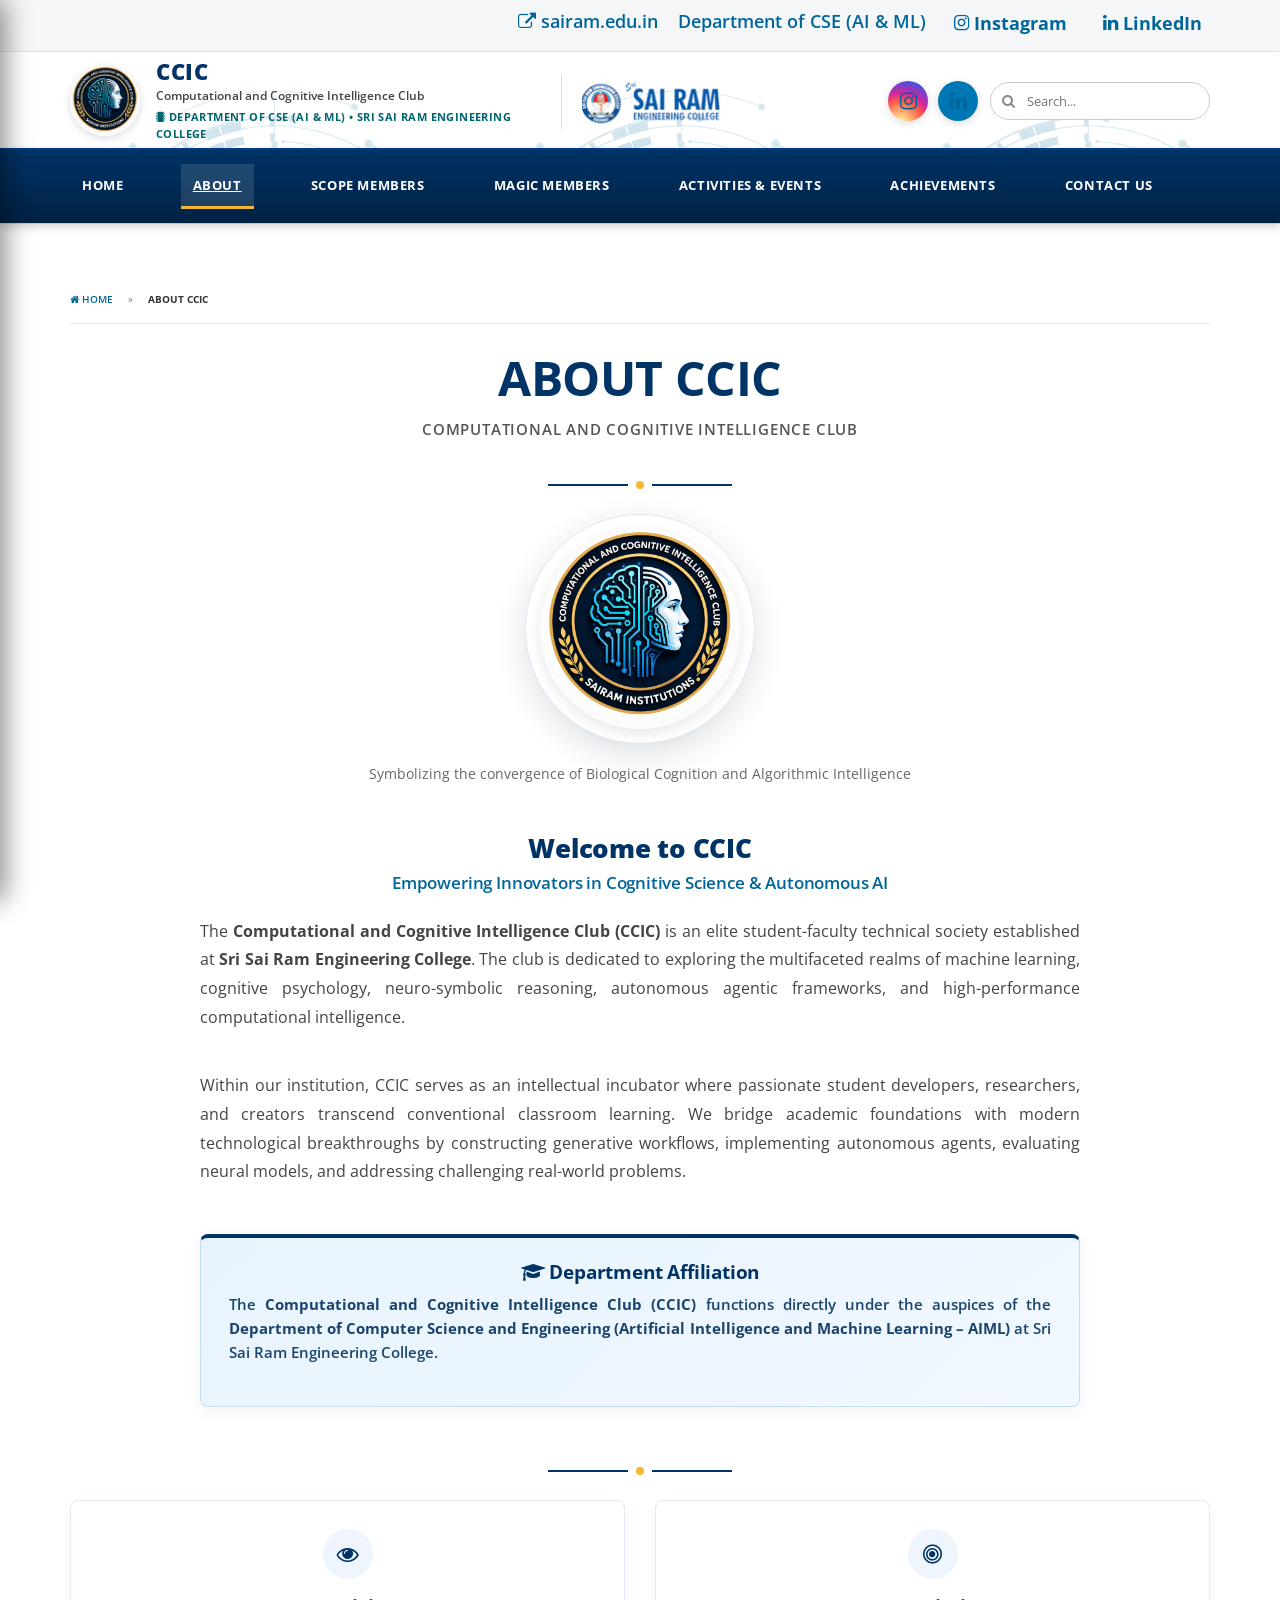
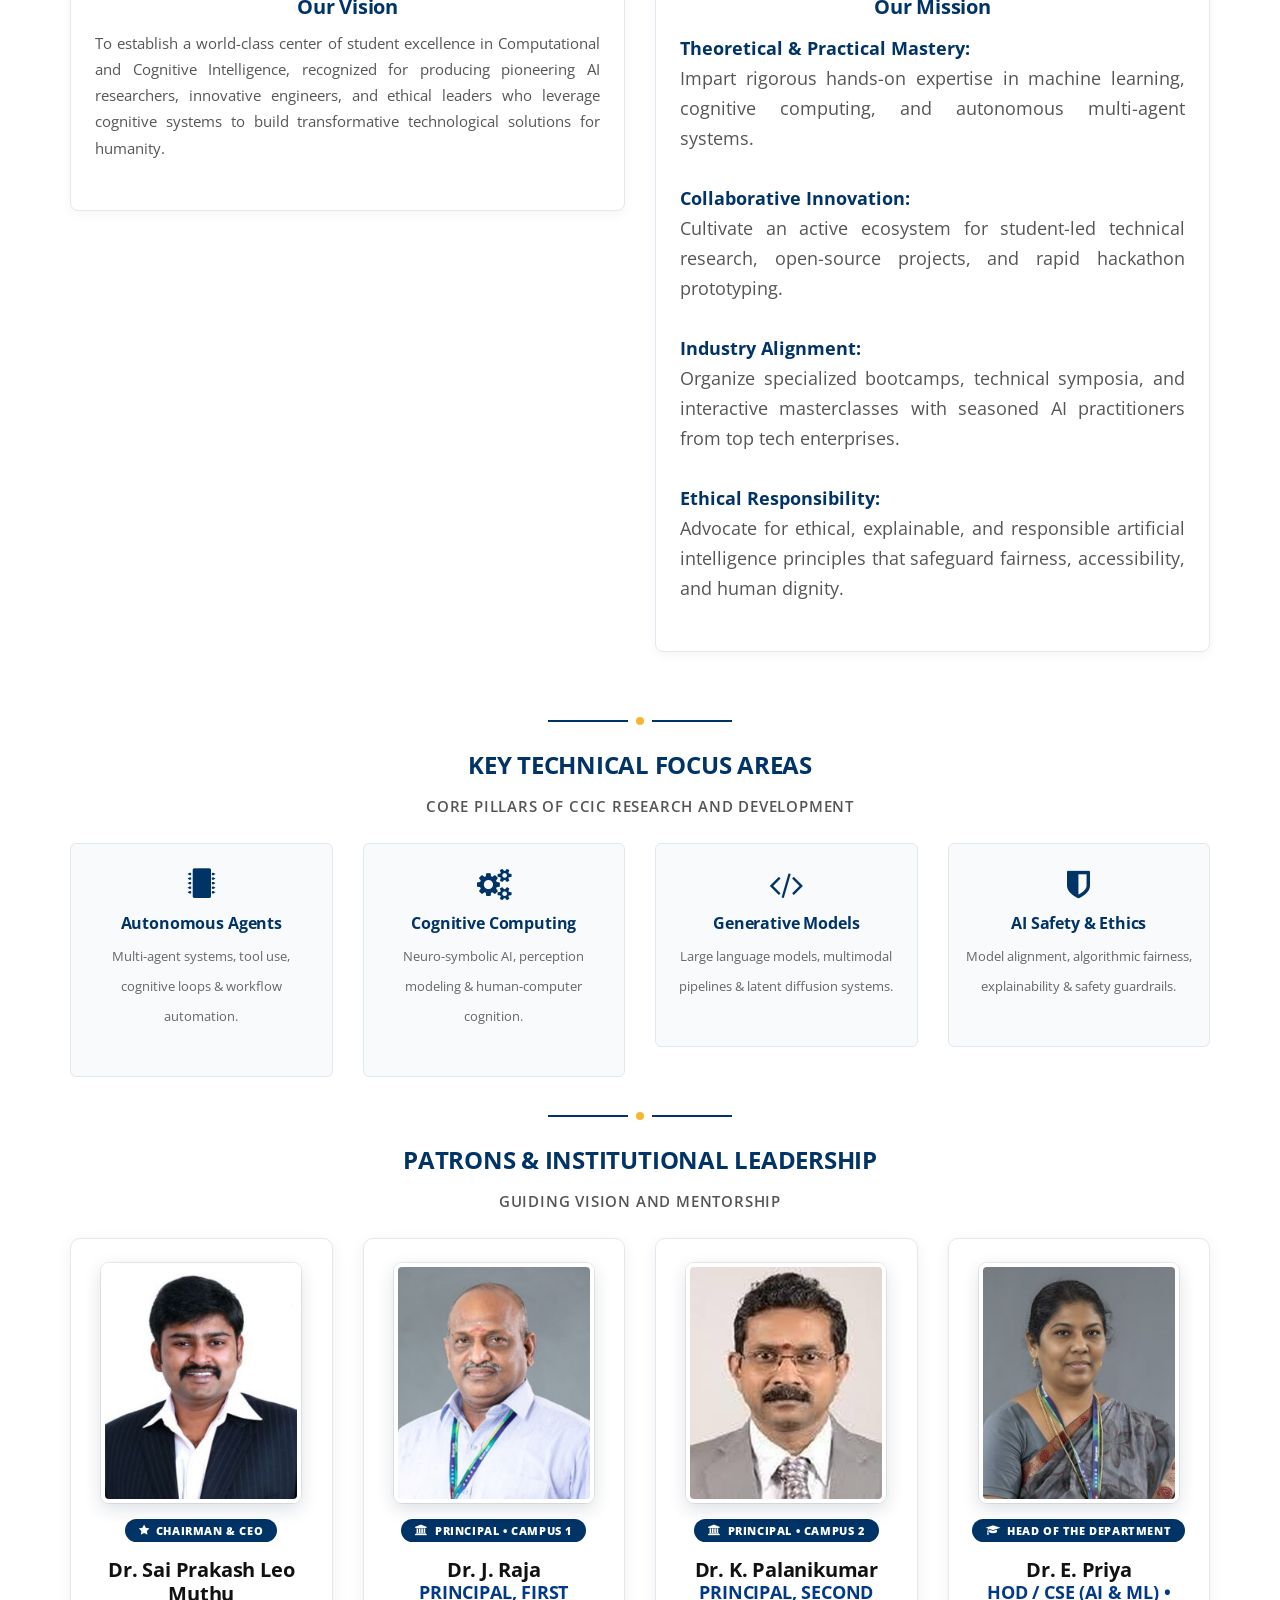
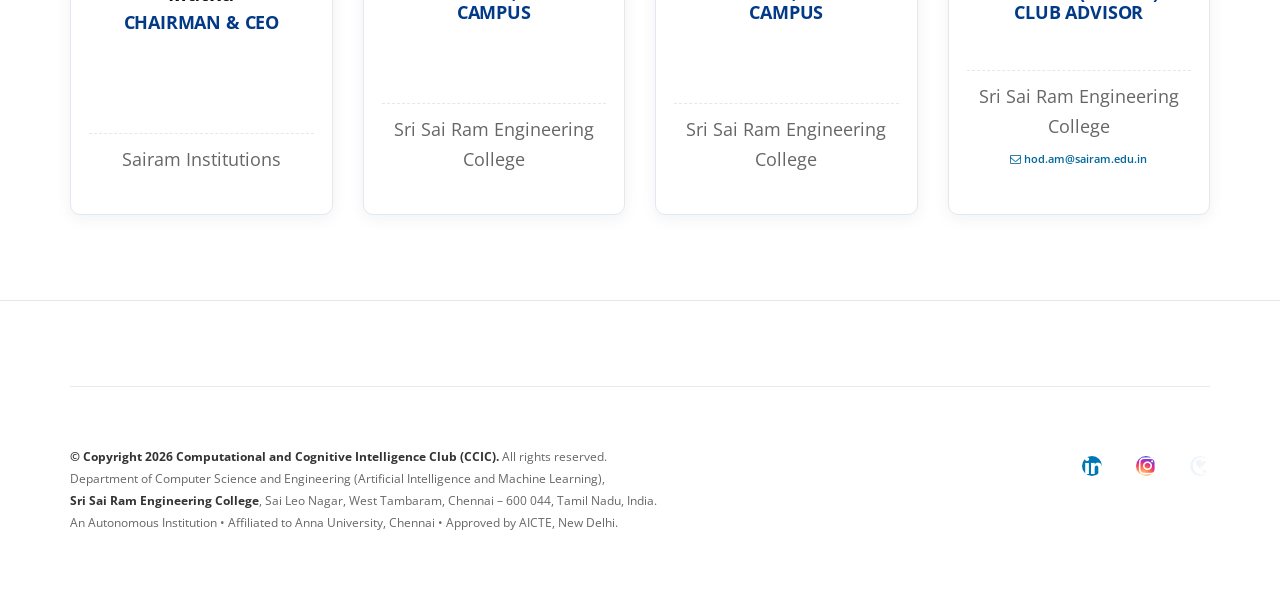
==== about.html @ 818f7af4 "Update designation of Dr. E. Priya to Head of the Department" ====
<!DOCTYPE html>
<html lang="en">
<head>
    <meta charset="UTF-8">
    <meta name="viewport" content="width=device-width, initial-scale=1, user-scalable=no">
    <title>ABOUT CCIC - Computational and Cognitive Intelligence Club (CCIC) | Sri Sairam Engineering College</title>
    
    <!-- Favicon -->
    <link rel="shortcut icon" href="images/ccic-logo.png" type="image/png">
    
    <!-- Google Fonts -->
    <link rel="preconnect" href="https://fonts.googleapis.com">
    <link rel="preconnect" href="https://fonts.gstatic.com" crossorigin>
    <link href="https://fonts.googleapis.com/css2?family=Open+Sans:wght@400;600;700;800&family=Open+Sans+Condensed:wght@700&display=swap" rel="stylesheet">
    
    <!-- Bootstrap & FontAwesome Stylesheets -->
    <link rel="stylesheet" href="css/bootstrap.min.css">
    <link rel="stylesheet" href="css/font-awesome.min.css">
    <link rel="stylesheet" href="https://cdnjs.cloudflare.com/ajax/libs/font-awesome/4.7.0/css/font-awesome.min.css">
    
    <!-- Reference Site Base & Custom Styles -->
    <link rel="stylesheet" href="css/ref-styles.css">
    <link rel="stylesheet" href="css/ccic-custom.css">
</head>
<body>
<div id="page" class="site">

    <!-- Top Meta Nav -->
    <div id="meta-nav" class="hidden-xs">
        <div class="container">
            <div class="row">
                <div class="col-xs-12">
                    <ul id="meta">
                        <li><a href="https://sairam.edu.in/" target="_blank"><i class="fa fa-external-link"></i> sairam.edu.in</a></li>
                        <li><a href="https://sairam.edu.in/department-of-artificial-intelligence-and-data-science/" target="_blank">Department of CSE (AI &amp; ML)</a></li>
                        <li><a href="https://www.instagram.com/ccic_sairam?stkn=MXB2OGdiOTJsNTY3Yw==" target="_blank" class="meta-social insta" title="Follow CCIC on Instagram"><i class="fa fa-instagram"></i> Instagram</a></li>
                        <li><a href="https://www.linkedin.com/in/ccic-club-837993428?utm_source=share_via&utm_content=profile&utm_medium=member_android" target="_blank" class="meta-social linkedin" title="Connect with CCIC on LinkedIn"><i class="fa fa-linkedin"></i> LinkedIn</a></li>
                    </ul>
                </div>
            </div>
        </div>
    </div>

    <!-- Header / Brand Section -->
    <header id="header" class="site-header" role="banner">
        <div class="container">
            <div class="row" id="logo-search">
                <div class="col-lg-7 col-md-7 col-sm-7 col-xs-8">
                    <a href="index.html" class="brand-wrapper" title="CCIC Club - Sri Sai Ram Engineering College">
                        <img src="images/ccic-logo.png" alt="CCIC Logo" class="brand-ccic-logo">
                        <div class="brand-text-block">
                            <span class="brand-title">CCIC</span>
                            <span class="brand-subtitle">Computational and Cognitive Intelligence Club</span>
                            <span class="brand-dept-tag"><i class="fa fa-microchip"></i> Department of CSE (AI &amp; ML) &bull; Sri Sai Ram Engineering College</span>
                        </div>
                        <img src="images/sairam-logo.png" alt="Sri Sairam Engineering College" class="brand-sairam-logo hidden-sm hidden-xs">
                    </a>
                </div>
                
                <div class="col-lg-5 col-md-5 col-sm-5 col-xs-4 text-right">
                    <div class="header-right-wrap">
                        <div class="header-social-bar">
                            <a href="https://www.instagram.com/ccic_sairam?stkn=MXB2OGdiOTJsNTY3Yw==" target="_blank" class="social-icon-btn insta" title="Follow CCIC on Instagram" aria-label="CCIC Instagram">
                                <i class="fa fa-instagram"></i>
                            </a>
                            <a href="https://www.linkedin.com/in/ccic-club-837993428?utm_source=share_via&utm_content=profile&utm_medium=member_android" target="_blank" class="social-icon-btn linkedin" title="Connect with CCIC on LinkedIn" aria-label="CCIC LinkedIn">
                                <i class="fa fa-linkedin"></i>
                            </a>
                        </div>
                        <div class="header-search-box hidden-xs hidden-sm">
                            <form class="header-search-form" onsubmit="return false;">
                                <i class="fa fa-search search-icon"></i>
                                <input type="search" placeholder="Search..." aria-label="Search">
                            </form>
                        </div>
                    </div>
                </div>
            </div>
        </div>

        <!-- Main Navigation Bar (Desktop >= 992px) -->
        <div id="main-nav" class="hidden-xs hidden-sm">
            <div class="container">
                <div class="row">
                    <div class="col-xs-12">
                        <ul id="nav">
                            <li class=""><a href="index.html">HOME</a></li>
<li class="active current-menu-item"><a href="about.html">ABOUT</a></li>
<li class=""><a href="scope-members.html">SCOPE MEMBERS</a></li>
<li class=""><a href="magic-members.html">MAGIC MEMBERS</a></li>
<li class=""><a href="events.html">ACTIVITIES & EVENTS</a></li>
<li class=""><a href="achievements.html">ACHIEVEMENTS</a></li>
<li class=""><a href="contact.html">CONTACT US</a></li>

                        </ul>
                    </div>
                </div>
            </div>
        </div>

        <!-- Mobile & Tablet Menu Bar on the Left (< 992px) -->
        <div id="mobile-menu-bar" class="visible-xs visible-sm">
            <div class="container">
                <div class="mobile-bar-inner">
                    <button id="mobile-menu-btn" class="mobile-menu-btn-left" aria-label="Open Navigation Menu">
                        <i class="fa fa-bars"></i>
                        <span class="btn-text">MENU</span>
                    </button>
                    <span class="mobile-current-page-tag"><i class="fa fa-angle-right"></i> ABOUT</span>
                </div>
            </div>
        </div>

        <!-- Left-Side Slide-out Navigation Drawer -->
        <div id="left-drawer-backdrop" class="drawer-backdrop"></div>
        <div id="left-nav-drawer" class="left-nav-drawer" role="dialog" aria-label="Mobile Navigation Menu">
            <div class="drawer-header">
                <div class="drawer-brand">
                    <img src="images/ccic-logo.png" alt="CCIC Logo" class="drawer-logo">
                    <div class="drawer-brand-text">
                        <span class="drawer-title">CCIC</span>
                        <span class="drawer-subtitle">Department of CSE (AI &amp; ML)</span>
                    </div>
                </div>
                <button id="close-drawer-btn" class="close-drawer-btn" aria-label="Close menu">&times;</button>
            </div>
            <div class="drawer-search">
                <form class="drawer-search-form" onsubmit="return false;">
                    <i class="fa fa-search"></i>
                    <input type="search" placeholder="Search CCIC..." aria-label="Search">
                </form>
            </div>
            <nav class="drawer-nav">
                <ul>
                    <li class=""><a href="index.html"><i class="fa fa-home"></i> <span>HOME</span></a></li>
<li class="active current-menu-item"><a href="about.html"><i class="fa fa-info-circle"></i> <span>ABOUT</span></a></li>
<li class=""><a href="scope-members.html"><i class="fa fa-users"></i> <span>SCOPE MEMBERS</span></a></li>
<li class=""><a href="magic-members.html"><i class="fa fa-magic"></i> <span>MAGIC MEMBERS</span></a></li>
<li class=""><a href="events.html"><i class="fa fa-calendar"></i> <span>ACTIVITIES & EVENTS</span></a></li>
<li class=""><a href="achievements.html"><i class="fa fa-trophy"></i> <span>ACHIEVEMENTS</span></a></li>
<li class=""><a href="contact.html"><i class="fa fa-envelope"></i> <span>CONTACT US</span></a></li>

                </ul>
            </nav>
            <div class="drawer-footer">
                <div class="drawer-social">
                    <a href="https://www.instagram.com/ccic_sairam?stkn=MXB2OGdiOTJsNTY3Yw==" target="_blank" class="social-icon-btn insta" title="Instagram"><i class="fa fa-instagram"></i></a>
                    <a href="https://www.linkedin.com/in/ccic-club-837993428?utm_source=share_via&utm_content=profile&utm_medium=member_android" target="_blank" class="social-icon-btn linkedin" title="LinkedIn"><i class="fa fa-linkedin"></i></a>
                </div>
                <p class="drawer-affiliation">Sri Sairam Engineering College</p>
            </div>
        </div>
    </header>

    
        <div class="container">
            <div class="row">
                <div class="col-lg-12">
                    <div id="breadcrumbs">
                        <span>
                            <a href="index.html"><i class="fa fa-home"></i> Home</a> &raquo; 
                            <span class="breadcrumb_last">ABOUT CCIC</span>
                        </span>
                    </div>
                </div>
            </div>
        </div>
        

    <!-- Content Area -->
    <div id="content" class="site-content">

    <div class="container">
        <!-- Section Header -->
        <div class="row">
            <div class="col-xs-12">
                <div class="section-title-wrap">
                    <h1>About CCIC</h1>
                    <div class="subtitle">Computational and Cognitive Intelligence Club</div>
                </div>
            </div>
        </div>

        <div class="vc_separator">
            <span class="vc_sep_line"></span>
            <span class="vc_sep_dot"></span>
            <span class="vc_sep_line"></span>
        </div>

        <!-- Centered CCIC Logo & Centered Container with Justified Content -->
        <div class="row" style="margin-bottom: 35px;">
            <div class="col-md-10 col-md-offset-1 col-xs-12">
                
                <!-- CCIC Logo placed above the about content (Centered) -->
                <div class="about-emblem-wrap text-center" style="margin-bottom: 28px; text-align: center;">
                    <div class="emblem-frame">
                        <img src="images/ccic-logo.png" alt="CCIC Logo" style="max-width: 200px; width: 100%; height: auto; border-radius: 50%; display: block; box-shadow: 0 4px 14px rgba(0,0,0,0.1);">
                    </div>
                    <p style="font-size: 13.5px; color: #666; margin: 14px auto 0 auto; max-width: 550px; line-height: 1.6; text-align: center;">Symbolizing the convergence of Biological Cognition and Algorithmic Intelligence</p>
                </div>

                <!-- Centered Div Box Container with Justified Text -->
                <div class="about-content-center" style="max-width: 880px; margin: 0 auto;">
                    <h2 style="font-size: 26px; font-weight: 800; color: #003366; margin-top: 10px; margin-bottom: 8px; text-align: center;">Welcome to CCIC</h2>
                    <h3 style="font-size: 17px; color: #006699; font-weight: 600; margin-bottom: 22px; text-align: center;">Empowering Innovators in Cognitive Science &amp; Autonomous AI</h3>
                    
                    <p style="font-size: 15.5px; line-height: 1.85; color: #444; margin-bottom: 20px; text-align: justify; text-justify: inter-word;">
                        The <strong>Computational and Cognitive Intelligence Club (CCIC)</strong> is an elite student-faculty technical society established at <strong>Sri Sai Ram Engineering College</strong>. The club is dedicated to exploring the multifaceted realms of machine learning, cognitive psychology, neuro-symbolic reasoning, autonomous agentic frameworks, and high-performance computational intelligence.
                    </p>
                    
                    <p style="font-size: 15.5px; line-height: 1.85; color: #444; margin-bottom: 28px; text-align: justify; text-justify: inter-word;">
                        Within our institution, CCIC serves as an intellectual incubator where passionate student developers, researchers, and creators transcend conventional classroom learning. We bridge academic foundations with modern technological breakthroughs by constructing generative workflows, implementing autonomous agents, evaluating neural models, and addressing challenging real-world problems.
                    </p>

                    <!-- Department Affiliation Banner (Centered Box with Justified Text) -->
                    <div class="about-dept-highlight centered" style="background: linear-gradient(135deg, #e8f4fd 0%, #f0f7ff 100%); border-radius: 8px; border: 1px solid #c7dcf0; border-top: 4px solid #003366; padding: 22px 28px; margin: 25px auto; max-width: 880px; box-shadow: 0 4px 15px rgba(0, 51, 102, 0.06);">
                        <h3 style="margin: 0 0 8px 0; font-size: 19px; color: #003366; font-weight: 700; text-align: center;"><i class="fa fa-graduation-cap"></i> Department Affiliation</h3>
                        <p style="margin: 0; font-size: 15px; font-weight: 600; color: #1a446c; line-height: 1.6; text-align: justify; text-justify: inter-word;">The <strong>Computational and Cognitive Intelligence Club (CCIC)</strong> functions directly under the auspices of the <strong>Department of Computer Science and Engineering (Artificial Intelligence and Machine Learning &ndash; AIML)</strong> at Sri Sai Ram Engineering College.</p>
                    </div>
                </div>

            </div>
        </div>

        <div class="vc_separator">
            <span class="vc_sep_line"></span>
            <span class="vc_sep_dot"></span>
            <span class="vc_sep_line"></span>
        </div>

        <!-- Vision and Mission Section -->
        <div class="row">
            <div class="col-md-6 col-sm-12" style="margin-bottom: 25px;">
                <div class="vm-box" style="height: 100%;">
                    <div class="vm-icon" style="margin: 0 auto 16px auto;"><i class="fa fa-eye"></i></div>
                    <h3 style="font-size: 20px; color: #003366; font-weight: 700; margin-bottom: 12px; text-align: center;">Our Vision</h3>
                    <p style="font-size: 14.5px; line-height: 1.8; color: #555; text-align: justify; text-justify: inter-word; margin: 0;">To establish a world-class center of student excellence in Computational and Cognitive Intelligence, recognized for producing pioneering AI researchers, innovative engineers, and ethical leaders who leverage cognitive systems to build transformative technological solutions for humanity.</p>
                </div>
            </div>

            <div class="col-md-6 col-sm-12" style="margin-bottom: 25px;">
                <div class="vm-box" style="height: 100%;">
                    <div class="vm-icon" style="margin: 0 auto 16px auto;"><i class="fa fa-bullseye"></i></div>
                    <h3 style="font-size: 20px; color: #003366; font-weight: 700; margin-bottom: 14px; text-align: center;">Our Mission</h3>
                    <div style="font-size: 14px; color: #555; line-height: 1.8; text-align: justify; text-justify: inter-word;">
                        <p style="margin-bottom: 10px;"><strong style="color: #003366;">Theoretical &amp; Practical Mastery:</strong><br>Impart rigorous hands-on expertise in machine learning, cognitive computing, and autonomous multi-agent systems.</p>
                        <p style="margin-bottom: 10px;"><strong style="color: #003366;">Collaborative Innovation:</strong><br>Cultivate an active ecosystem for student-led technical research, open-source projects, and rapid hackathon prototyping.</p>
                        <p style="margin-bottom: 10px;"><strong style="color: #003366;">Industry Alignment:</strong><br>Organize specialized bootcamps, technical symposia, and interactive masterclasses with seasoned AI practitioners from top tech enterprises.</p>
                        <p style="margin-bottom: 0;"><strong style="color: #003366;">Ethical Responsibility:</strong><br>Advocate for ethical, explainable, and responsible artificial intelligence principles that safeguard fairness, accessibility, and human dignity.</p>
                    </div>
                </div>
            </div>
        </div>

        <div class="vc_separator">
            <span class="vc_sep_line"></span>
            <span class="vc_sep_dot"></span>
            <span class="vc_sep_line"></span>
        </div>

        <!-- Focus Areas (Centered) -->
        <div class="row">
            <div class="col-xs-12">
                <div class="section-title-wrap">
                    <h2>Key Technical Focus Areas</h2>
                    <div class="subtitle">Core Pillars of CCIC Research and Development</div>
                </div>
            </div>
        </div>

        <div class="row text-center">
            <div class="col-md-3 col-sm-6 col-xs-12" style="margin-bottom: 20px;">
                <div style="background: #f8fafc; border: 1px solid #e2e8f0; padding: 25px 15px; border-radius: 6px;">
                    <i class="fa fa-microchip" style="font-size: 32px; color: #003366; margin-bottom: 12px;"></i>
                    <h4 style="font-size: 16px; margin: 0 0 8px 0;">Autonomous Agents</h4>
                    <p style="font-size: 13px; color: #666; margin: 0;">Multi-agent systems, tool use, cognitive loops &amp; workflow automation.</p>
                </div>
            </div>
            <div class="col-md-3 col-sm-6 col-xs-12" style="margin-bottom: 20px;">
                <div style="background: #f8fafc; border: 1px solid #e2e8f0; padding: 25px 15px; border-radius: 6px;">
                    <i class="fa fa-cogs" style="font-size: 32px; color: #003366; margin-bottom: 12px;"></i>
                    <h4 style="font-size: 16px; margin: 0 0 8px 0;">Cognitive Computing</h4>
                    <p style="font-size: 13px; color: #666; margin: 0;">Neuro-symbolic AI, perception modeling &amp; human-computer cognition.</p>
                </div>
            </div>
            <div class="col-md-3 col-sm-6 col-xs-12" style="margin-bottom: 20px;">
                <div style="background: #f8fafc; border: 1px solid #e2e8f0; padding: 25px 15px; border-radius: 6px;">
                    <i class="fa fa-code" style="font-size: 32px; color: #003366; margin-bottom: 12px;"></i>
                    <h4 style="font-size: 16px; margin: 0 0 8px 0;">Generative Models</h4>
                    <p style="font-size: 13px; color: #666; margin: 0;">Large language models, multimodal pipelines &amp; latent diffusion systems.</p>
                </div>
            </div>
            <div class="col-md-3 col-sm-6 col-xs-12" style="margin-bottom: 20px;">
                <div style="background: #f8fafc; border: 1px solid #e2e8f0; padding: 25px 15px; border-radius: 6px;">
                    <i class="fa fa-shield" style="font-size: 32px; color: #003366; margin-bottom: 12px;"></i>
                    <h4 style="font-size: 16px; margin: 0 0 8px 0;">AI Safety &amp; Ethics</h4>
                    <p style="font-size: 13px; color: #666; margin: 0;">Model alignment, algorithmic fairness, explainability &amp; safety guardrails.</p>
                </div>
            </div>
        </div>


        <div class="vc_separator">
            <span class="vc_sep_line"></span>
            <span class="vc_sep_dot"></span>
            <span class="vc_sep_line"></span>
        </div>

        <div class="row" style="margin-top: 20px;">
            <div class="col-xs-12">
                <div class="section-title-wrap">
                    <h2>Patrons &amp; Institutional Leadership</h2>
                    <div class="subtitle">Guiding Vision and Mentorship</div>
                </div>
            </div>
        </div>

        <div class="row" style="display: flex; flex-wrap: wrap; justify-content: center;">
            <!-- 1. CEO -->
            <div class="col-lg-3 col-md-6 col-sm-6 col-xs-12" style="margin-bottom: 25px;">
                <div class="member-card-box">
                    <div class="card-top">
                        <div class="member-photo-frame rect">
                            <img src="images/leadership/ceo.jpg" alt="Dr. Sai Prakash Leo Muthu" onerror="this.onerror=null; this.src='images/members/avatar-placeholder.png';">
                        </div>
                        <div class="badge-wrap">
                            <span class="role-badge executive"><i class="fa fa-star"></i> Chairman &amp; CEO</span>
                        </div>
                        <h3 class="name">Dr. Sai Prakash Leo Muthu</h3>
                        <h4 class="role-title">Chairman &amp; CEO</h4>
                    </div>
                    <p class="affiliation">Sairam Institutions</p>
                </div>
            </div>

            <!-- 2. Principal of First Campus (Dr. J. Raja) -->
            <div class="col-lg-3 col-md-6 col-sm-6 col-xs-12" style="margin-bottom: 25px;">
                <div class="member-card-box">
                    <div class="card-top">
                        <div class="member-photo-frame rect">
                            <img src="images/leadership/principal-first-campus.jpg" alt="Dr. J. Raja" onerror="this.onerror=null; this.src='images/members/avatar-placeholder.png';">
                        </div>
                        <div class="badge-wrap">
                            <span class="role-badge executive"><i class="fa fa-university"></i> Principal &bull; Campus 1</span>
                        </div>
                        <h3 class="name">Dr. J. Raja</h3>
                        <h4 class="role-title">Principal, First Campus</h4>
                    </div>
                    <p class="affiliation">Sri Sai Ram Engineering College</p>
                </div>
            </div>

            <!-- 3. Principal of Second Campus (Dr. K. Palanikumar) -->
            <div class="col-lg-3 col-md-6 col-sm-6 col-xs-12" style="margin-bottom: 25px;">
                <div class="member-card-box">
                    <div class="card-top">
                        <div class="member-photo-frame rect">
                            <img src="images/leadership/principal-second-campus.jpg" alt="Dr. K. Palanikumar" onerror="this.onerror=null; this.src='images/members/avatar-placeholder.png';">
                        </div>
                        <div class="badge-wrap">
                            <span class="role-badge executive"><i class="fa fa-university"></i> Principal &bull; Campus 2</span>
                        </div>
                        <h3 class="name">Dr. K. Palanikumar</h3>
                        <h4 class="role-title">Principal, Second Campus</h4>
                    </div>
                    <p class="affiliation">Sri Sai Ram Engineering College</p>
                </div>
            </div>

            <!-- 4. AIML HOD (Dr. E. Priya) -->
            <div class="col-lg-3 col-md-6 col-sm-6 col-xs-12" style="margin-bottom: 25px;">
                <div class="member-card-box">
                    <div class="card-top">
                        <div class="member-photo-frame rect">
                            <img src="images/leadership/hod-priya.jpg" alt="Dr. E. Priya" onerror="this.onerror=null; this.src='images/members/avatar-placeholder.png';">
                        </div>
                        <div class="badge-wrap">
                            <span class="role-badge executive"><i class="fa fa-graduation-cap"></i> Head of the Department</span>
                        </div>
                        <h3 class="name">Dr. E. Priya</h3>
                        <h4 class="role-title">HOD / CSE (AI &amp; ML) &bull; Club Advisor</h4>
                    </div>
                    <p class="affiliation">Sri Sai Ram Engineering College<br><a href="mailto:hod.am@sairam.edu.in" style="color: #003366; font-weight: 600; font-size: 11px;"><i class="fa fa-envelope-o"></i> hod.am@sairam.edu.in</a></p>
                </div>
            </div>
        </div>
    </div>
    
    </div><!-- #content -->

    <!-- Site Footer -->
    <footer id="colophon" class="site-footer" role="contentinfo">
        <div class="container">
            <div class="row">
                <div class="col-xs-12">
                    <ul id="menu-footer-navigation">
                        <li><a href="index.html">Home</a></li>
                        <li><a href="about.html">About CCIC</a></li>
                        <li><a href="scope-members.html">Scope Members</a></li>
                        <li><a href="magic-members.html">Magic Members</a></li>
                        <li><a href="events.html">Activities &amp; Events</a></li>
                        <li><a href="achievements.html">Achievements</a></li>
                        <li><a href="contact.html">Contact Us</a></li>
                        <li><a href="https://sairam.edu.in/" target="_blank">Sri Sairam Engineering College</a></li>
                    </ul>
                </div>
            </div>

            <div class="row" style="margin-top: 15px;">
                <div class="col-lg-8 col-md-7 col-sm-12 col-xs-12">
                    <div class="footer-copyright-text">
                        <p><strong>&copy; Copyright 2026 Computational and Cognitive Intelligence Club (CCIC).</strong> All rights reserved.<br>
                        Department of Computer Science and Engineering (Artificial Intelligence and Machine Learning),<br>
                        <strong>Sri Sai Ram Engineering College</strong>, Sai Leo Nagar, West Tambaram, Chennai &ndash; 600 044, Tamil Nadu, India.<br>
                        An Autonomous Institution &bull; Affiliated to Anna University, Chennai &bull; Approved by AICTE, New Delhi.</p>
                    </div>
                </div>
                <div class="col-lg-4 col-md-5 col-sm-12 col-xs-12 text-right">
                    <div id="social-links">
                        <a href="https://www.linkedin.com/in/ccic-club-837993428?utm_source=share_via&utm_content=profile&utm_medium=member_android" target="_blank" title="CCIC LinkedIn Page" aria-label="CCIC LinkedIn" style="background: #0077b5; color: white;"><i class="fa fa-linkedin"></i></a>
                        <a href="https://www.instagram.com/ccic_sairam?stkn=MXB2OGdiOTJsNTY3Yw==" target="_blank" title="CCIC Instagram Page" aria-label="CCIC Instagram" style="background: radial-gradient(circle at 30% 107%, #fdf497 0%, #fdf497 5%, #fd5949 45%, #d6249f 60%, #285AEB 90%); color: white;"><i class="fa fa-instagram"></i></a>
                        <a href="https://sairam.edu.in/" target="_blank" title="Sairam Engineering College Portal" aria-label="Portal"><i class="fa fa-globe"></i></a>
                    </div>
                </div>
            </div>
        </div>
    </footer>

    <!-- Back to Top Button -->
    <div id="top-link-block" style="display: none;">
        <a href="#top" title="Back to Top"><i class="fa fa-chevron-up"></i></a>
    </div>

    <!-- Brochure Preview Modal -->
    <div class="modal fade modal-brochure" id="brochureModal" tabindex="-1" role="dialog" aria-labelledby="brochureModalTitle">
        <div class="modal-dialog modal-lg" role="document">
            <div class="modal-content">
                <div class="modal-header" style="background: #003366; color: white;">
                    <button type="button" class="close" data-dismiss="modal" aria-label="Close" style="color: white; opacity: 0.9;"><span aria-hidden="true">&times;</span></button>
                    <h4 class="modal-title" id="brochureModalTitle" style="color: white;">Event Brochure</h4>
                </div>
                <div class="modal-body">
                    <img id="brochureModalImg" src="" alt="Event Brochure" style="width: 100%;">
                </div>
                <div class="modal-footer" style="text-align: center;">
                    <a id="downloadBrochureBtn" href="" download class="btn btn-ccic"><i class="fa fa-download"></i> Download Full Brochure</a>
                    <button type="button" class="btn btn-default" data-dismiss="modal">Close</button>
                </div>
            </div>
        </div>
    </div>

</div><!-- #page -->

<!-- Scripts -->
<script src="js/jquery.min.js"></script>
<script src="js/bootstrap.min.js"></script>
<script src="js/main.js"></script>
</body>
</html>
---- css/ref-styles.css ----
html{height:auto}body{-webkit-font-smoothing:antialiased;-moz-osx-font-smoothing:grayscale;font-family:'Open Sans',sans-serif}.container-fluid.full-width{padding-left:0;padding-right:0;overflow:hidden}:focus{outline:0!important}#page h1,#page h2,#page h3,#page h4,#page h5,#page h6{margin:0;padding:0;font-weight:400}#page h1{font-family:'Open Sans Condensed',sans-serif;font-weight:700;font-size:48px;line-height:58px;margin-bottom:10px}#page h2{font-size:24px;line-height:29px;margin-bottom:15px;font-weight:700}#page h3{font-size:20px;line-height:24px;font-weight:700}#page h3.boxed{border-top:1px solid rgba(0,102,153,.1)!important}#page h3.boxed span{border:1px solid #069;font-size:16px;line-height:26px;height:28px;margin:0;padding:0 15px;text-transform:uppercase;display:inline-block;color:#069!important;letter-spacing:1px;position:relative;top:-1px;font-family:'Open Sans Condensed',sans-serif;font-weight:700;background:#fff!important}#page h4{font-family:'Open Sans Condensed',sans-serif;font-weight:700;font-size:18px;line-height:20px;margin-bottom:6px}#page h5{font-size:16px;line-height:24px;margin-bottom:6px}#page p{font-size:18px;line-height:30px;padding-bottom:20px}#page ol li,#page ul li{font-size:18px;line-height:30px;padding-bottom:5px}#page a,#page a:active,#page a:hover,#page a:visited{color:#069!important}#page .small,#page .small p{font-size:14px;line-height:17px}#page .primary{color:#069}#page .vc_separator .vc_sep_holder,#page hr{margin:30px 0 50px}#breadcrumbs{margin-top:50px;margin-bottom:10px}#breadcrumbs a,#breadcrumbs span{margin:0 12px;font-size:10px;line-height:12px;text-transform:uppercase}#breadcrumbs a:first-child,#breadcrumbs span:first-child{margin-left:0}#page .vc_icon_element.vc_icon_element-outer .vc_icon_element-inner{height:auto;width:auto;border:0}#page .vc_icon_element-icon{color:#069!important}#page .vc_icon_element,#page .wpb_button,#page .wpb_content_element,#page ul.wpb_thumbnails-fluid>li{margin:0}#page .btn{text-shadow:none!important;box-shadow:none!important;background:0 0!important;height:38px;font-size:14px;line-height:36px;font-family:'Open Sans Condensed',sans-serif;font-weight:700;text-align:center;padding:0 20px;text-transform:uppercase;border-radius:4px}#page .btn.btn-lg{padding:0 30px}#page .btn:active,#page .btn:blur,#page .btn:focus,#page .btn:hover{text-shadow:none;box-shadow:none;background:0 0}#page .btn.btn-primary{color:#fff!important;border:1px solid #069!important;background:#069!important;box-shadow:0 4px 12px 0 rgba(0,102,153,.25)!important}#page .btn.btn-secondary{color:#069!important;border:1px solid #069!important;background:0 0;background-color:#fff!important}#page .btn.btn-yellow{color:#000!important;border:1px solid #d54308!important;background:#fc3!important;box-shadow:0 4px 12px 0 rgba(255,204,51,.25)!important}#page .btn.btn-green{color:#fff!important;border:1px solid #00803d!important;background:#67bc2f;box-shadow:0 4px 12px 0 rgba(103,188,47,.25)!important}#page .form-group label{font-size:10px;line-height:20px;text-transform:uppercase;font-weight:700}#page .form-control{height:38px;border:1px solid #000;border-radius:4px;box-shadow:inset 0 3px 0 0 rgba(0,102,153,.2);font-size:12px;line-height:38px}#page .form-control:active,#page .form-control:focus{border:1px solid #069}#page .form-control.wpcf7-not-valid{border:1px solid #922842}#page .checkbox input[type=checkbox],#page .checkbox-inline input[type=checkbox],#page .radio input[type=radio],#page .radio-inline input[type=radio]{top:-2px}#page span.wpcf7-list-item{margin:0}#page div.wpcf7-response-output{margin:5px 0 0}#page .wpcf7-not-valid-tip{color:#922842;font-size:10px}#page .wpcf7-validation-errors{background:#fc3;border-color:#fc3;border-radius:4px}#page .wpcf7-mail-sent-ng{background:#922842;border-color:#922842;border-radius:4px}body.search #page h1.page-title{margin-top:30px}body.category #page .gradient,body.search #page .gradient,body.tag #page .gradient{padding:0 30px;background:linear-gradient(180deg,rgba(255,255,255,0) 0,rgba(0,102,153,.02) 100%);border-bottom:1px solid rgba(0,102,153,.1);margin-top:30px}#page ul.vc_tta-tabs-list{width:100%;display:flex;flex-direction:row;flex-wrap:wrap;justify-content:space-between;margin-bottom:50px}#page ul.vc_tta-tabs-list li.vc_tta-tab{display:block;border-bottom:1px solid rgba(0,102,153,.2)!important;padding:0;font-size:14px;flex:0 1 auto;flex-grow:1;margin:0;text-align:center}#page ul.vc_tta-tabs-list li.vc_tta-tab a{background:0 0;border-radius:0;border:none;padding:10px 20px}#page ul.vc_tta-tabs-list li.vc_tta-tab.vc_active{border-bottom:1px solid #069!important}#page .vc_tta-panels{background:0 0!important;border:0!important}#page #no-top-space{margin-top:-50px}#page .entry-content.padding{margin-top:50px;margin-bottom:10px}#page .post .author{font-size:20px;line-height:28px}#page .post .date{font-size:10px;line-height:12px}#page .post .post-content{margin-top:60px}#page .sidebar{font-size:14px;line-height:20px}#page .sidebar h3{font-weight:700;font-size:18px;line-height:20px}#page .sidebar h4{margin-bottom:20px}#page .sidebar.sidebar-right{border-left:1px solid #fc3;padding-left:20px}#page .sidebar.sidebar-left{border-right:1px solid #fc3;padding-right:20px}#page .sidebar ol,#page .sidebar p,#page .sidebar ul{font-size:14px;line-height:20px;padding-bottom:5px}#page .gradient .vc_column-inner .wpb_wrapper{background:linear-gradient(180deg,rgba(255,255,255,0) 0,rgba(0,102,153,.02) 100%);padding:0 30px;margin:0 0 60px;border-bottom:1px solid rgba(0,102,153,.1)}#page .gradient .vc_column-inner .wpb_wrapper h3.boxed{margin:0 0 0 -30px;padding-right:30px}#page .gradient .vc_column-inner .wpb_wrapper .wpb_wrapper{background:0 0;margin:0;padding:0;border:none}#page .gradient .wpb_wrapper ul{list-style-type:none;margin:0;padding:0}#page .gradient .wpb_wrapper ul li{background:linear-gradient(180deg,rgba(255,255,255,0) 0,rgba(0,102,153,.02) 100%);padding:20px 30px;border-bottom:1px solid rgba(0,102,153,.1);color:#069;font-size:16px;line-height:24px}#page .gradient .wpb_wrapper ul li a{color:#069}#page .social-share{margin-top:150px}#page .social-share h4{text-transform:uppercase;font-size:10px;line-height:11px;color:#000;text-align:right}#page .social-share a{background-color:#fff;box-shadow:0 4px 12px 0 rgba(0,102,153,.1);display:block;height:70px;font-size:30px;line-height:70px;text-align:center}#page .subnav ul{margin:0;padding:0;list-style-type:none}#page .subnav ul li{background:linear-gradient(180deg,rgba(255,255,255,0) 0,rgba(0,102,153,.02) 100%);padding:10px 30px;border-bottom:1px solid rgba(0,102,153,.1);font-size:12px;line-height:24px}#page .border-top{border-top:1px solid rgba(0,102,153,.2)}#page .border-bottom{border-bottom:1px solid rgba(0,102,153,.2)}#page .border-left{border-left:1px solid rgba(0,102,153,.2)}#page .border-right{border-right:1px solid rgba(0,102,153,.2)}#page .slideshow-container{position:relative}#page .slideshow-container .buttons{display:none;position:absolute;bottom:28px;left:30px}#page .slideshow-container .buttons button{background:0;border:0;color:#fff;margin-right:25px;font-size:16px;padding:0!important}#page .slideshow-container .buttons button .fa{color:#fff}#page .slideshow-container .buttons button.active{opacity:.5}#page .slideshow .next-slide,#page .slideshow .prev-slide{font-size:50px;color:rgba(255,255,255,.5);position:absolute;top:45%;transform:translate(0,-40%);cursor:pointer;z-index:1}#page .slideshow .prev-slide{left:22px}#page .slideshow .next-slide{right:26px}#page .slideshow ul.slick-dots{position:absolute;bottom:20px;left:68px}#page .slideshow ul.slick-dots li{position:relative;display:inline-block;width:18px;height:18px;margin:0 20px 0 0;padding:0;cursor:pointer}#page .slideshow ul.slick-dots li button{font-size:0;line-height:0;display:block;width:18px;height:18px;cursor:pointer;color:transparent;outline:0;background:0 0;border-radius:50%;border:2px solid #fff}#page .slideshow ul.slick-dots li button:before{font-family:slick;font-size:6px;line-height:18px;position:absolute;top:0;left:0;content:'';text-align:center;color:#000;-webkit-font-smoothing:antialiased;-moz-osx-font-smoothing:grayscale;border-radius:50%}#page .slideshow ul.slick-dots li.slick-active button:before{opacity:1;background:#fff;width:18px;height:18px;top:0;left:0}#page .slideshow .slide{background-size:cover;background-position:center center}#page .slideshow .slide.white{color:#fff}#page .slideshow .slide.white .content.overlay{background-color:rgba(0,102,153,.75)}#page .slideshow .slide .content{padding:0 15px;display:table;height:545px}#page .slideshow .slide .content .inner-content{display:table-cell;vertical-align:middle}#page .slideshow .slide .content.overlay{background-color:rgba(255,255,255,.75)}#page .slideshow .slide .content .btn{height:62px;line-height:62px;font-size:16px;padding-left:30px;padding-right:30px;background-color:#fff!important;color:#069!important;margin-top:5px}#page .posts{position:relative}#page .posts h3.boxed.tiled{border-top:0;position:relative;top:28px;z-index:1}#page .posts .btn.more{margin-top:30px}#page .posts ul{padding:0;list-style-type:none}#page .posts ul.simple li{font-size:18px;line-height:26px;font-weight:500;color:#069;padding:25px 30px;background:linear-gradient(180deg,rgba(255,255,255,0) 0,rgba(0,102,153,.02) 100%);border-bottom:1px solid rgba(0,102,153,.1);position:relative}#page .posts ul.simple li a{color:#069;display:block;font-weight:700}#page .posts ul.simple li .date{font-size:10px;line-height:11px;color:#000}#page .posts ul.simple li span.category{position:absolute;right:30px;top:40%;font-size:9px;color:#000!important}#page .posts ul.simple li span.category a{font-size:9px;color:#000!important;text-transform:uppercase;display:inline-block}#page .posts ul.simple li .excerpt{color:#000;font-size:14px;line-height:22px}#page .posts ul.tiled li div.featured-image{height:278px;background-size:cover;position:relative;overflow:hidden}#page .posts ul.tiled li div.featured-image ul.tags{position:absolute;top:-10px;left:30px;height:30px;overflow:hidden}#page .posts ul.tiled li div.featured-image ul.tags li{display:inline-block}#page .posts ul.tiled li div.featured-image ul.tags li a{font-size:12px;line-height:20px;height:20px;margin-right:5px;padding:0 15px;text-transform:uppercase;display:inline-block;color:#069;letter-spacing:1px;position:relative;top:2px;background:rgba(0,102,153,.2);font-family:'Open Sans Condensed',sans-serif;font-weight:700}#page .posts ul.tiled li div.featured-image .title{position:absolute;bottom:0;right:0;background:#fff;height:102px;width:75%}#page .posts ul.tiled li div.featured-image .title h4{position:relative;top:26px;padding:0 30px;line-height:26px}#page .posts ul.tiled.tiled-2 li{margin-bottom:30px}#page .promoted{position:relative;display:table}#page .promoted.overlay{background-color:rgba(0,102,153,.8)}#page .promoted.overlay img{opacity:.5}#page .promoted h3{position:absolute;top:0;z-index:1}#page .promoted .promoted-content{display:table-cell;vertical-align:middle}#page .promoted h5.title{color:#fff;font-size:36px;line-height:44px;position:absolute;top:35%;padding:0 15%;z-index:1}#page .promoted img{position:relative;top:0;left:0;z-index:0}#page .recent-events h3{margin-bottom:30px}#page .recent-events ul.events li{font-size:16px;line-height:24px;background:linear-gradient(180deg,rgba(255,255,255,0) 0,rgba(0,102,153,.02) 100%);border-bottom:1px solid rgba(0,102,153,.1);margin-bottom:20px;padding-bottom:30px}#page .recent-events ul.events li i{font-size:12px;color:#069}#page .recent-events ul.events li a{font-weight:700;margin-bottom:15px}#page .recent-events ul.events li .date-loc{margin-bottom:20px;font-size:14px;line-height:20px}#page .recent-events ul.events li .date-loc .dates,#page .recent-events ul.events li .date-loc .name{font-weight:700}#page .recent-events ul.events li.double,#page .recent-events ul.events li.triple{height:200px}#page #tribe-bar-form .tribe-bar-submit input[type=submit]{text-shadow:none!important;height:38px!important;font-size:14px!important;line-height:36px!important;text-align:center!important;padding-top:0!important;padding-bottom:0!important;text-transform:uppercase!important;border-radius:4px!important;color:#069!important;border:1px solid #069!important;background:linear-gradient(180deg,rgba(0,102,153,0) 0,rgba(0,102,153,.1) 100%)!important;box-shadow:0 4px 12px 0 rgba(0,102,153,.25)!important}#page #tribe-events-footer{border:0}#page .tribe-events-list .type-tribe_events{margin:0;font-size:18px;line-height:26px;font-weight:500;padding:25px 30px;background:linear-gradient(180deg,rgba(255,255,255,0) 0,rgba(0,102,153,.02) 100%);border-bottom:1px solid rgba(0,102,153,.1);position:relative}#page .tribe-events-list .type-tribe_events .tribe-events-venue-details{color:#000!important}#page .tribe-events-list .tribe-events-venue-details{margin:0}#page .tribe-events-button{width:220px;height:62px;font-size:16px;line-height:62px;text-align:center;padding:0}#page .tribe-events-button.tribe-events-gcal{color:#000!important;border:1px solid #d54308!important;background:#fc3!important;box-shadow:0 4px 12px 0 rgba(255,204,51,.25)!important}#page .tribe-events-button.tribe-events-ical{color:#fff!important;border:1px solid #069!important;background:#069!important;box-shadow:0 4px 12px 0 rgba(0,102,153,.25)!important}#page .tribe-events-content{font-size:18px;line-height:30px}#page .tribe-events-content ul{margin-bottom:30px}#page .tribe-events-meta-group-details dl{columns:3}#page .tribe-events-venue-map{border:0;margin:-28px 0 0;border-radius:0;background:0 0}#page .tribe-events-meta-group i{margin-top:20px}#page .tribe-events-meta-group-gmap{margin-top:50px}#page .wpb_single_image .vc_figure-caption{font-size:10px;line-height:12px;font-weight:500;margin-top:10px}.ieee-vc .checkbox,.ieee-vc .vc_link,.ieee-vc h4 i,.ieee-vc.wpb_ieee_button [name=type],.ieee-vc.wpb_ieee_heading .class,.ieee-vc.wpb_ieee_heading .heading,.ieee-vc.wpb_ieee_heading .type,.ieee-vc.wpb_ieee_posts .layout,.ieee-vc.wpb_ieee_posts .order,.ieee-vc.wpb_ieee_posts .post_type,.ieee-vc.wpb_ieee_posts .posts_per_page,.ieee-vc.wpb_ieee_promoted .background,.ieee-vc.wpb_ieee_promoted .dropdown,.ieee-vc.wpb_ieee_promoted .image,.ieee-vc.wpb_ieee_slideshow .background,.ieee-vc.wpb_ieee_slideshow .dropdown,.ieee-vc.wpb_ieee_slideshow .textfield{display:none}header#header #meta-nav{height:32px;background-color:rgba(0,102,153,.1);box-shadow:inset 0 -1px 0 0 #069;overflow:hidden}header#header #meta-nav ul{margin:0;padding:0;list-style-type:none}header#header #meta-nav ul li{font-size:11px;font-weight:700;line-height:32px;display:inline-block}header#header #meta-nav ul li a{color:#069;border-right:1px solid rgba(0,102,153,.2);padding:0 13px}header#header #meta-nav ul li:first-child a{padding-left:0}header#header #meta-nav ul li:last-child a{padding-right:0;border-right:0}header#header #logo-search{height:96px}header#header #logo-search #logo{display:table;height:96px}header#header #logo-search #logo a{display:table-cell;vertical-align:middle}header#header #logo-search #logo a h1{font-size:48px;line-height:28px}header#header #logo-search #logo a h1.sm{font-size:22px}header#header #logo-search #search{display:table;height:96px}header#header #logo-search #search .row.search-block{display:table-cell;vertical-align:middle;position:relative}header#header #logo-search #search .row.search-block button#toggle-search{background:0 0;border:0;padding:0}header#header #logo-search #search .row.search-block i{font-size:24px;color:#069}header#header #logo-search #search form.search-form{display:none;position:absolute;top:-6px;right:2px;width:100%}header#header #logo-search #search form.search-form .btn{position:absolute;top:2px;right:-7px;border:0;background:0;box-shadow:none}header#header #logo-search #search form.search-form .btn i{font-size:24px;color:#069}header#header #logo-search #search a#logo-ieee img{border-left:1px solid rgba(0,102,153,.25);padding-left:30px}header#header #main-nav{background-color:#069}header#header #main-nav ul{width:100%;display:flex;flex-direction:row;flex-wrap:wrap;align-items:center;list-style-type:none;margin:0;padding:0}header#header #main-nav ul li{display:block;flex:0 1 auto;flex-grow:1;font-family:'Open Sans Condensed',sans-serif;font-weight:700;font-size:16px;line-height:16px;padding:14px 0;max-width:300px;vertical-align:middle;text-transform:uppercase;position:relative}header#header #main-nav ul li a{color:#fff!important;padding-left:12px;padding-right:12px;display:inline-block}header#header #main-nav ul li.current-menu-item a,header#header #main-nav ul li.current_page_ancestor a{text-decoration:underline}header#header #main-nav ul li:hover ul.sub-menu{display:block}header#header #main-nav ul li ul.sub-menu{background-color:#069;position:absolute;top:44px;left:0;z-index:9999;width:300px;height:auto;display:none}header#header #main-nav ul li ul.sub-menu li{flex:none;flex-grow:0}header#header #main-nav ul li ul.sub-menu li.current_page_item a{text-decoration:underline}header#header #main-nav ul li ul.sub-menu li a{display:block;padding-left:28px;background-color:#069;text-decoration:none}header#header #main-nav.white{background:#fff}header#header #main-nav.white ul li.current-menu-item a{background:rgba(0,102,153,.1)}.tmm .tmm_4_columns .tmm_member{width:20%!important}.tmm .tmm_member{margin:20px!important}.tmm .tmm_member .tmm_photo{margin-top:20px!important}@media only screen and (max-width:40em){.tmm .tmm_4_columns .tmm_member{width:96%!important}.tmm .tmm_member{margin:0 0 20px!important}}@media only screen and (max-width:64.063em){.tmm .tmm_4_columns .tmm_member{width:40%!important;margin:0 15px 15px!important}}footer#colophon{background-color:#069;padding:58px 0 20px;margin-top:90px;color:#fff;font-size:12px;line-height:22px}footer#colophon p{font-size:12px;line-height:22px}footer#colophon a,footer#colophon a:active,footer#colophon a:focus,footer#colophon a:hover{color:#fff!important}footer#colophon #join-btn-footer{margin-bottom:10px}footer#colophon #join-btn-footer .btn{background-color:#fff!important;color:#069!important;width:auto;min-width:100px;height:auto;margin:0 auto}footer#colophon ul#menu-footer-navigation{margin:0 0 44px;padding:0;list-style-type:none}footer#colophon ul#menu-footer-navigation li{font-family:'Open Sans Condensed',sans-serif;font-weight:700;font-size:12px;line-height:15px;display:inline-block;padding-bottom:0!important;text-transform:uppercase}footer#colophon ul#menu-footer-navigation li a{color:#fff!important;padding:0 16px;border-right:1px solid #fff}footer#colophon ul#menu-footer-navigation li:first-child a{padding-left:0}footer#colophon ul#menu-footer-navigation li:last-child a{padding-right:0;border-right:0}footer#colophon #social-links a{margin-left:22px;display:inline-block;width:20px;height:20px}footer#colophon #social-links a i{font-size:20px;color:#fff}footer#colophon #social-links a:hover i{color:#333}footer#colophon #social-links a.ico-collabratec{background:url(../images/ft-ct-logo.png) no-repeat;position:relative;top:5px}footer#colophon #social-links a.ico-collabratec:hover{background-position:-27px 0}#top-link-block.affix-top{position:absolute;bottom:-82px;left:10px;z-index:99999}#top-link-block.affix{position:fixed;bottom:30px;left:10px;z-index:99999}@media only screen and (max-width:1199px){header#header #logo-search #logo a h1{font-size:38px;line-height:38px}}@media only screen and (max-width:991px){body{overflow-x:hidden}footer#colophon #social-links{margin-top:30px;text-align:center}footer#colophon #social-links a{margin:0 12px}}@media only screen and (max-width:767px){#page p,#page ul li{font-size:16px;line-height:26px}#page h1{font-size:24px;line-height:32px}#page h2{font-size:18px;line-height:22px}#page h3{font-size:16px;line-height:20px}#page .social-share{margin:30px 0}#page .slideshow .slide .content{height:300px}#page .slideshow .slide .content .inner-content{display:table-cell;vertical-align:middle}#page .slideshow .slide .content h1{font-size:24px;line-height:32px}#page .slideshow .slide .content h2{font-size:14px;line-height:20px}#page .slideshow .slide .content .btn{height:37px;line-height:37px;font-size:12px;padding-left:30px;padding-right:30px}#page .post .author{font-size:14px;line-height:20px}#page .post .date{font-size:10px;line-height:12px}#page .post .post-content{margin-top:30px}#page .posts ul.simple li{font-size:12px;line-height:18px}#page .posts ul.simple li a{width:80%}#page .posts ul.tiled li{margin-bottom:30px}#page .promoted{overflow:hidden;min-height:250px}#page .promoted h5.title{font-size:24px;line-height:32px}#page .promoted img{transform:scale(2)}#page .tribe-events-schedule .tribe-event-date-end{display:block}#breadcrumbs{margin-top:10px}footer#colophon ul#menu-footer-navigation{margin:0 0 20px;padding:0;list-style-type:none}footer#colophon ul#menu-footer-navigation li{font-family:'Open Sans Condensed',sans-serif;font-weight:700;font-size:12px;line-height:15px;display:block;padding-bottom:22px!important}footer#colophon ul#menu-footer-navigation li a{color:#fff;padding:0!important;border-right:0}}@media only screen and (max-width:500px){#page .tribe-events-meta-group-details dl{columns:1}#page #tribe-events-content dd{margin-bottom:10px}}@media only screen and (max-width:420px){header#header #logo-search #mobile-menu button span,header#header #logo-search #mobile-search button span{display:none}footer#colophon #social-links a{margin:0 5px}}.alignleft{margin:0 10px 10px 0}.alignright{margin:0 0 10px 10px}.aligncenter{text-align:center;display:block;margin:0 auto}img.alignleft{float:left}img.alignright{float:right}img.aligncenter{text-align:center;display:block;margin:0 auto}.ir{display:block;border:0;text-indent:-999em;overflow:hidden;background-color:transparent;background-repeat:no-repeat;text-align:left;direction:ltr;*line-height:0}.ir br{display:none}.hidden{display:none!important;visibility:hidden}.visuallyhidden{border:0;clip:rect(0 0 0 0);height:1px;margin:-1px;overflow:hidden;padding:0;position:absolute;width:1px}.visuallyhidden.focusable:active,.visuallyhidden.focusable:focus{clip:auto;height:auto;margin:0;overflow:visible;position:static;width:auto}.invisible{visibility:hidden}.clearfix:after,.clearfix:before{content:"";display:table}.clearfix:after{clear:both}.clearfix{*zoom:1}@media print{*{background:0 0!important;color:#000!important;box-shadow:none!important;text-shadow:none!important;filter:none!important;-ms-filter:none!important}a,a:visited{text-decoration:underline}.ir a:after,a[href^="javascript:"]:after,a[href^="#"]:after{content:""}blockquote,pre{border:1px solid #999;page-break-inside:avoid}thead{display:table-header-group}img,tr{page-break-inside:avoid}img{max-width:100%!important}@page{margin:.5cm}h2,h3,p{orphans:3;widows:3}h2,h3{page-break-after:avoid}#left-col,#meta-nav,header.header{display:none}#sub-container{border:none}article{width:900px}}
---- css/ccic-custom.css ----
/* CCIC Club Website Custom CSS */
:root {
  --sairam-blue: #003366;
  --sairam-dark-blue: #002244;
  --sairam-light-blue: #006699;
  --sairam-accent: #033a87;
  --sairam-gold: #c89d3c;
  --text-dark: #222222;
  --text-muted: #555555;
  --bg-light: #f8f9fa;
  --border-color: #e2e8f0;
}

body {
  font-family: 'Open Sans', -apple-system, BlinkMacSystemFont, "Segoe UI", Roboto, Arial, sans-serif;
  color: #333333;
  line-height: 1.6;
  background-color: #ffffff;
  margin: 0;
  padding: 0;
}

h1, h2, h3, h4, h5, h6 {
  font-weight: 700;
  color: var(--sairam-blue);
  letter-spacing: -0.01em;
}

a {
  color: var(--sairam-light-blue);
  text-decoration: none;
  transition: all 0.2s ease;
}

a:hover, a:focus {
  color: var(--sairam-dark-blue);
  text-decoration: none;
}

/* Top Meta Navigation Bar */
#meta-nav {
  background-color: #f4f6f8;
  border-bottom: 1px solid #e2e6ea;
  padding: 6px 0;
  font-size: 12px;
}

#meta-nav ul#meta {
  margin: 0;
  padding: 0;
  list-style: none;
  display: flex;
  justify-content: flex-end;
  flex-wrap: wrap;
  gap: 20px;
}

#meta-nav ul#meta li a {
  color: #555;
  font-weight: 600;
}

#meta-nav ul#meta li a:hover {
  color: var(--sairam-blue);
}

/* Site Header */
header#header {
  background-color: #ffffff;
  background-image: url('../images/header-bkg-blue.png');
  background-repeat: repeat-x;
  background-position: 100% center;
  border-bottom: 1px solid #ddd;
  position: relative;
  box-shadow: 0 2px 6px rgba(0, 0, 0, 0.04);
}

#logo-search {
  padding: 12px 0 10px 0;
  display: flex;
  align-items: center;
  justify-content: space-between;
}

.brand-wrapper {
  display: flex;
  align-items: center;
  gap: 16px;
  text-decoration: none;
}

.brand-ccic-logo {
  height: 70px;
  width: 70px;
  object-fit: contain;
  border-radius: 50%;
  box-shadow: 0 2px 8px rgba(0,0,0,0.15);
  background: #fff;
  transition: transform 0.3s ease;
}

.brand-wrapper:hover .brand-ccic-logo {
  transform: scale(1.05);
}

.brand-text-block {
  display: flex;
  flex-direction: column;
  justify-content: center;
}

.brand-title {
  font-size: 22px;
  font-weight: 800;
  color: var(--sairam-blue);
  line-height: 1.1;
  letter-spacing: 0.5px;
  text-transform: uppercase;
}

.brand-subtitle {
  font-size: 12px;
  color: #444;
  font-weight: 600;
  margin-top: 3px;
}

.brand-dept-tag {
  font-size: 11px;
  color: #026670;
  font-weight: 700;
  text-transform: uppercase;
  letter-spacing: 0.4px;
  margin-top: 2px;
}

.brand-sairam-logo {
  height: 55px;
  object-fit: contain;
  margin-left: 20px;
  border-left: 1px solid #ddd;
  padding-left: 20px;
}

.header-search-form {
  position: relative;
  display: flex;
  align-items: center;
}

.header-search-form input[type="search"] {
  height: 38px;
  padding: 6px 14px 6px 36px;
  border-radius: 20px;
  border: 1px solid #ccc;
  font-size: 13px;
  outline: none;
  transition: all 0.3s;
  width: 220px;
}

.header-search-form input[type="search"]:focus {
  border-color: var(--sairam-blue);
  box-shadow: 0 0 8px rgba(0, 51, 102, 0.25);
  width: 250px;
}

.header-search-form .search-icon {
  position: absolute;
  left: 12px;
  color: #888;
  font-size: 14px;
  pointer-events: none;
}

/* Main Navigation */
#main-nav {
  background: linear-gradient(180deg, #003366 0%, #002244 100%);
  border-top: 2px solid var(--sairam-accent);
  position: sticky;
  top: 0;
  z-index: 1000;
  box-shadow: 0 4px 10px rgba(0, 0, 0, 0.15);
}

#nav {
  list-style: none;
  margin: 0;
  padding: 0;
  display: flex;
  justify-content: center;
  align-items: center;
  flex-wrap: wrap;
}

#nav li {
  position: relative;
}

#nav li a {
  display: block;
  padding: 13px 18px;
  color: #ffffff;
  font-size: 13px;
  font-weight: 700;
  text-transform: uppercase;
  letter-spacing: 0.6px;
  transition: all 0.25s ease;
  border-bottom: 3px solid transparent;
}

#nav li a:hover,
#nav li.active a {
  background-color: rgba(255, 255, 255, 0.12);
  color: #ffffff;
  border-bottom-color: #f7b731;
}

/* ==========================================================================
   Mobile Menu Bar & Left-Side Navigation Drawer
   ========================================================================== */

/* Mobile Menu Bar (visible on < 992px) */
#mobile-menu-bar {
  display: none;
  background: linear-gradient(180deg, #003366 0%, #002244 100%);
  border-top: 1px solid rgba(255, 255, 255, 0.12);
  border-bottom: 2px solid #f7b731;
  padding: 8px 0;
  box-shadow: 0 2px 8px rgba(0, 0, 0, 0.18);
  position: relative;
  z-index: 99;
}

.mobile-bar-inner {
  display: flex;
  align-items: center;
  justify-content: flex-start;
  gap: 12px;
}

.mobile-menu-btn-left {
  background: #f7b731;
  color: #002244 !important;
  border: none;
  border-radius: 4px;
  padding: 7px 15px;
  font-size: 13px;
  font-weight: 800;
  letter-spacing: 0.5px;
  display: inline-flex;
  align-items: center;
  gap: 8px;
  cursor: pointer;
  box-shadow: 0 2px 6px rgba(0, 0, 0, 0.25);
  transition: all 0.2s ease;
  text-decoration: none;
}

.mobile-menu-btn-left i {
  font-size: 15px;
  color: #002244;
}

.mobile-menu-btn-left:hover,
.mobile-menu-btn-left:focus,
.mobile-menu-btn-left:active {
  background: #e5a722;
  color: #001830 !important;
  outline: none;
  transform: translateY(-1px);
}

.mobile-current-page-tag {
  color: #ffffff;
  font-size: 12.5px;
  font-weight: 700;
  letter-spacing: 0.5px;
  text-transform: uppercase;
  display: inline-flex;
  align-items: center;
  gap: 6px;
  opacity: 0.95;
  white-space: nowrap;
  overflow: hidden;
  text-overflow: ellipsis;
}

.mobile-current-page-tag i {
  color: #f7b731;
  font-size: 13px;
}

/* Left-Side Off-Canvas Navigation Drawer */
.left-nav-drawer {
  position: fixed;
  top: 0;
  left: 0;
  bottom: 0;
  width: 290px;
  max-width: 85vw;
  background: #002244;
  z-index: 100000;
  transform: translateX(-100%);
  transition: transform 0.3s cubic-bezier(0.4, 0, 0.2, 1);
  box-shadow: 5px 0 25px rgba(0, 0, 0, 0.45);
  display: flex;
  flex-direction: column;
  overflow-y: auto;
  -webkit-overflow-scrolling: touch;
  border-right: 3px solid #f7b731;
}

.left-nav-drawer.open {
  transform: translateX(0);
}

/* Backdrop Overlay */
.drawer-backdrop {
  position: fixed;
  top: 0;
  left: 0;
  right: 0;
  bottom: 0;
  background: rgba(0, 0, 0, 0.65);
  backdrop-filter: blur(2px);
  -webkit-backdrop-filter: blur(2px);
  z-index: 99999;
  opacity: 0;
  pointer-events: none;
  transition: opacity 0.3s ease;
}

.drawer-backdrop.open {
  opacity: 1;
  pointer-events: auto;
}

body.drawer-open {
  overflow: hidden !important;
}

/* Drawer Header */
.drawer-header {
  background: #001830;
  padding: 16px 18px;
  display: flex;
  align-items: center;
  justify-content: space-between;
  border-bottom: 1px solid rgba(255, 255, 255, 0.1);
}

.drawer-brand {
  display: flex;
  align-items: center;
  gap: 12px;
}

.drawer-logo {
  width: 38px;
  height: 38px;
  border-radius: 50%;
  border: 1px solid rgba(255, 255, 255, 0.2);
  object-fit: contain;
  background: #ffffff;
  padding: 2px;
}

.drawer-brand-text {
  display: flex;
  flex-direction: column;
}

.drawer-title {
  color: #ffffff;
  font-size: 17px;
  font-weight: 800;
  letter-spacing: 1px;
  line-height: 1.1;
}

.drawer-subtitle {
  color: #f7b731;
  font-size: 10.5px;
  font-weight: 600;
  line-height: 1.2;
  margin-top: 2px;
}

.close-drawer-btn {
  background: transparent;
  border: none;
  color: #ffffff;
  font-size: 26px;
  line-height: 1;
  padding: 4px 8px;
  cursor: pointer;
  opacity: 0.75;
  transition: opacity 0.2s, transform 0.2s;
}

.close-drawer-btn:hover,
.close-drawer-btn:focus {
  opacity: 1;
  transform: scale(1.1);
  color: #f7b731;
  outline: none;
}

/* Drawer Search */
.drawer-search {
  padding: 12px 18px;
  background: rgba(0, 0, 0, 0.15);
  border-bottom: 1px solid rgba(255, 255, 255, 0.08);
}

.drawer-search-form {
  position: relative;
}

.drawer-search-form i {
  position: absolute;
  left: 10px;
  top: 50%;
  transform: translateY(-50%);
  color: #8fa0b5;
  font-size: 13px;
}

.drawer-search-form input {
  width: 100%;
  padding: 8px 12px 8px 32px;
  background: rgba(255, 255, 255, 0.08);
  border: 1px solid rgba(255, 255, 255, 0.15);
  border-radius: 4px;
  color: #ffffff;
  font-size: 13px;
  outline: none;
  transition: border-color 0.2s, background 0.2s;
}

.drawer-search-form input:focus {
  background: rgba(255, 255, 255, 0.14);
  border-color: #f7b731;
}

.drawer-search-form input::placeholder {
  color: #8fa0b5;
}

/* Drawer Navigation List */
.drawer-nav {
  flex: 1;
  overflow-y: auto;
  padding: 8px 0;
}

.drawer-nav ul {
  list-style: none;
  padding: 0;
  margin: 0;
}

.drawer-nav ul li a {
  display: flex;
  align-items: center;
  gap: 12px;
  padding: 12px 20px;
  color: #e3e9f0 !important;
  font-size: 13.5px;
  font-weight: 700;
  letter-spacing: 0.3px;
  text-decoration: none;
  border-left: 3px solid transparent;
  border-bottom: 1px solid rgba(255, 255, 255, 0.05);
  transition: all 0.2s ease;
}

.drawer-nav ul li a i {
  width: 18px;
  text-align: center;
  font-size: 15px;
  color: #8fa0b5;
  transition: color 0.2s;
}

.drawer-nav ul li a:hover {
  background: rgba(255, 255, 255, 0.08);
  color: #f7b731 !important;
}

.drawer-nav ul li a:hover i {
  color: #f7b731;
}

.drawer-nav ul li.active a {
  background: rgba(255, 255, 255, 0.12);
  color: #f7b731 !important;
  border-left-color: #f7b731;
}

.drawer-nav ul li.active a i {
  color: #f7b731;
}

/* Drawer Footer */
.drawer-footer {
  padding: 14px 18px;
  background: #001830;
  border-top: 1px solid rgba(255, 255, 255, 0.1);
  text-align: center;
}

.drawer-social {
  display: flex;
  justify-content: center;
  gap: 10px;
  margin-bottom: 8px;
}

.drawer-social .social-icon-btn {
  width: 32px;
  height: 32px;
  font-size: 14px;
}

.drawer-affiliation {
  font-size: 11px;
  color: #8fa0b5;
  margin: 0;
  line-height: 1.3;
}

/* Breadcrumbs */
#breadcrumbs {
  padding: 14px 0;
  font-size: 13px;
  color: #777;
  border-bottom: 1px solid #eaeaea;
  margin-bottom: 25px;
}

#breadcrumbs a {
  color: var(--sairam-blue);
  font-weight: 600;
}

#breadcrumbs .breadcrumb_last {
  font-weight: 700;
  color: #333;
}

/* Hero Section */
.slideshow-container {
  position: relative;
  overflow: hidden;
  border-radius: 6px;
  box-shadow: 0 4px 18px rgba(0, 0, 0, 0.1);
  margin-bottom: 35px;
}

.hero-slide {
  height: 460px;
  background-size: cover;
  background-position: center center;
  position: relative;
  display: flex;
  align-items: center;
}

.hero-overlay-card {
  background: rgba(0, 34, 68, 0.88);
  backdrop-filter: blur(4px);
  padding: 35px 40px;
  border-radius: 6px;
  color: #ffffff;
  max-width: 600px;
  border-left: 6px solid #f7b731;
  box-shadow: 0 10px 30px rgba(0, 0, 0, 0.35);
  margin-left: 40px;
}

.hero-overlay-card h1 {
  font-size: 26px;
  color: #ffffff;
  margin: 0 0 10px 0;
  font-weight: 800;
  text-transform: uppercase;
  line-height: 1.25;
}

.hero-overlay-card h2 {
  font-size: 19px;
  color: #f7b731;
  margin: 0 0 15px 0;
  font-weight: 600;
}

.hero-overlay-card p {
  font-size: 14px;
  line-height: 1.6;
  margin: 0;
  color: #e0e0e0;
}

/* Section Header & Separator */
.section-title-wrap {
  text-align: center;
  margin-bottom: 25px;
  position: relative;
}

.section-title-wrap h1,
.section-title-wrap h2 {
  font-size: 28px;
  font-weight: 800;
  text-transform: uppercase;
  color: var(--sairam-blue);
  margin-bottom: 6px;
}

.section-title-wrap .subtitle {
  font-size: 15px;
  color: #555;
  font-weight: 600;
  text-transform: uppercase;
  letter-spacing: 0.8px;
}

.vc_separator {
  display: flex;
  align-items: center;
  justify-content: center;
  margin: 15px auto 25px auto;
  width: 100%;
}

.vc_separator .vc_sep_line {
  height: 2px;
  background: #003366;
  width: 80px;
}

.vc_separator .vc_sep_dot {
  width: 8px;
  height: 8px;
  background: #f7b731;
  border-radius: 50%;
  margin: 0 8px;
}

/* Institutional Content */
.institution-content {
  font-size: 15px;
  line-height: 1.8;
  color: #444;
  text-align: justify;
  margin-bottom: 40px;
}

.institution-content p {
  margin-bottom: 18px;
}

.institution-content b,
.institution-content strong {
  color: var(--sairam-blue);
}

/* ==========================================================================
   ORGANIZED MEMBER CARD ARCHITECTURE (EQUAL HEIGHT & CLEAN STYLING)
   ========================================================================== */
.member-card-box {
  background: #ffffff;
  border: 1px solid var(--border-color);
  border-radius: 10px;
  padding: 24px 18px 20px 18px;
  margin-bottom: 30px;
  text-align: center;
  box-shadow: 0 4px 16px rgba(0, 34, 68, 0.06);
  transition: all 0.3s ease;
  display: flex;
  flex-direction: column;
  align-items: center;
  justify-content: space-between;
  height: 100%;
  position: relative;
}

.member-card-box:hover {
  transform: translateY(-6px);
  box-shadow: 0 12px 30px rgba(0, 51, 102, 0.12);
  border-color: #cbd5e1;
}

/* Enforce strict vertical stacking for all content inside the card */
.member-card-box .card-top,
.member-card-box > div:first-child {
  display: flex;
  flex-direction: column;
  align-items: center;
  width: 100%;
}

.member-photo-frame {
  position: relative;
  margin: 0 auto 16px auto;
  display: flex;
  justify-content: center;
  align-items: center;
  width: 100%;
}

.member-photo-frame.circular img {
  width: 170px;
  height: 170px;
  border-radius: 50%;
  object-fit: cover;
  border: 4px solid #ffffff;
  box-shadow: 0 6px 18px rgba(0, 34, 68, 0.14), 0 0 0 1px rgba(0, 0, 0, 0.08);
  transition: transform 0.3s ease;
  display: block;
}

.member-photo-frame.rect img {
  width: 200px;
  height: 240px;
  border-radius: 8px;
  object-fit: cover;
  border: 4px solid #ffffff;
  box-shadow: 0 6px 18px rgba(0, 34, 68, 0.14), 0 0 0 1px rgba(0, 0, 0, 0.08);
  transition: transform 0.3s ease;
  display: block;
}

.member-card-box:hover .member-photo-frame img {
  transform: scale(1.03);
}

.badge-wrap {
  width: 100%;
  display: flex;
  justify-content: center;
  margin-bottom: 8px;
}

/* Role Badges */
.role-badge {
  display: inline-flex;
  align-items: center;
  justify-content: center;
  gap: 6px;
  padding: 5px 14px;
  border-radius: 20px;
  font-size: 11px;
  font-weight: 800;
  text-transform: uppercase;
  letter-spacing: 0.6px;
  margin: 0 auto 8px auto;
  line-height: 1.2;
}

.role-badge.strategist { background: #e0f2fe; color: #0369a1; border: 1px solid #bae6fd; }
.role-badge.captain { background: #fef3c7; color: #92400e; border: 1px solid #fde68a; }
.role-badge.organizer { background: #ecfdf5; color: #047857; border: 1px solid #a7f3d0; }
.role-badge.propagator { background: #f3e8ff; color: #6b21a8; border: 1px solid #e9d5ff; }
.role-badge.executor { background: #fee2e2; color: #b91c1c; border: 1px solid #fecaca; }
.role-badge.coordinator { background: #fffbeb; color: #b45309; border: 1px solid #fde68a; }
.role-badge.senior { background: #e0e7ff; color: #3730a3; border: 1px solid #c7d2fe; }
.role-badge.junior { background: #e0f2fe; color: #075985; border: 1px solid #bae6fd; }
.role-badge.executive { background: #003366; color: #ffffff; }
.role-badge.mastermind { background: #fdf2f8; color: #9d174d; border: 1px solid #fbcfe8; }
.role-badge.advocate { background: #eff6ff; color: #1d4ed8; border: 1px solid #bfdbfe; }
.role-badge.guide { background: #fffbeb; color: #b45309; border: 1px solid #fde68a; }
.role-badge.influencer { background: #fef2f2; color: #b91c1c; border: 1px solid #fecaca; }
.role-badge.communicator { background: #ecfdf5; color: #047857; border: 1px solid #a7f3d0; }


.member-card-box h3.name {
  font-size: 18px;
  font-weight: 700;
  color: #111;
  margin: 6px 0 4px 0;
  line-height: 1.3;
}

.member-card-box h4.role-title {
  font-size: 13px;
  font-weight: 700;
  color: var(--sairam-accent);
  margin: 0 0 6px 0;
  text-transform: uppercase;
  min-height: 32px;
  display: flex;
  align-items: center;
  justify-content: center;
}

.member-card-box p.affiliation {
  font-size: 12px;
  color: #666;
  margin: 12px 0 0 0;
  line-height: 1.5;
  width: 100%;
  border-top: 1px dashed #e2e8f0;
  padding-top: 10px;
}

.member-tags {
  margin-top: 10px;
  display: flex;
  flex-wrap: wrap;
  gap: 5px;
  justify-content: center;
}

.member-tag {
  background: #f1f5f9;
  color: #475569;
  font-size: 11px;
  padding: 2px 8px;
  border-radius: 4px;
  font-weight: 600;
}

/* ==========================================================================
   COHORT FILTER TABS (FOR MAGIC MEMBERS)
   ========================================================================== */
.cohort-tabs-wrap {
  display: flex;
  justify-content: center;
  gap: 10px;
  margin: 20px 0 35px 0;
  flex-wrap: wrap;
}

.cohort-tab-btn {
  background: #f8fafc;
  color: #475569;
  border: 1px solid #cbd5e1;
  padding: 8px 18px;
  border-radius: 25px;
  font-size: 13px;
  font-weight: 700;
  cursor: pointer;
  transition: all 0.25s;
  outline: none;
}

.cohort-tab-btn:hover {
  background: #e2e8f0;
  color: var(--sairam-blue);
}

.cohort-tab-btn.active {
  background: var(--sairam-blue);
  color: #ffffff;
  border-color: var(--sairam-blue);
  box-shadow: 0 3px 10px rgba(0, 51, 102, 0.25);
}

.cohort-section-header {
  background: #f1f5f9;
  border-left: 5px solid var(--sairam-blue);
  padding: 12px 20px;
  border-radius: 4px;
  margin: 30px 0 22px 0;
  display: flex;
  align-items: center;
  justify-content: space-between;
}

.cohort-section-header h3 {
  margin: 0;
  font-size: 17px;
  color: var(--sairam-blue);
  text-transform: uppercase;
  font-weight: 800;
}

.cohort-section-header .cohort-badge {
  background: #003366;
  color: white;
  font-size: 11px;
  font-weight: 700;
  padding: 3px 10px;
  border-radius: 12px;
}

/* Events Cards */
.event-card {
  background: #ffffff;
  border-radius: 8px;
  border: 1px solid #e2e8f0;
  box-shadow: 0 4px 14px rgba(0, 0, 0, 0.06);
  overflow: hidden;
  margin-bottom: 30px;
  transition: all 0.3s ease;
  display: flex;
  flex-direction: column;
  height: 100%;
}

.event-card:hover {
  box-shadow: 0 12px 28px rgba(0, 51, 102, 0.14);
  transform: translateY(-4px);
  border-color: #cbd5e1;
}

.event-poster-wrap {
  position: relative;
  height: 240px;
  overflow: hidden;
  background-color: #002244;
  cursor: pointer;
}

.event-poster-wrap img {
  width: 100%;
  height: 100%;
  object-fit: cover;
  transition: transform 0.5s ease;
}

.event-card:hover .event-poster-wrap img {
  transform: scale(1.04);
}

.event-category-badge {
  position: absolute;
  top: 12px;
  left: 12px;
  background: #f7b731;
  color: #002244;
  font-size: 11px;
  font-weight: 800;
  text-transform: uppercase;
  padding: 4px 10px;
  border-radius: 4px;
  letter-spacing: 0.5px;
}

.event-body {
  padding: 20px;
  flex-grow: 1;
  display: flex;
  flex-direction: column;
}

.event-title {
  font-size: 17px;
  font-weight: 700;
  color: var(--sairam-blue);
  margin: 0 0 10px 0;
  line-height: 1.35;
}

.event-meta {
  font-size: 13px;
  color: #666;
  margin-bottom: 12px;
  display: flex;
  align-items: center;
  gap: 12px;
  flex-wrap: wrap;
}

.event-meta span {
  display: inline-flex;
  align-items: center;
  gap: 5px;
}

.event-desc {
  font-size: 13px;
  color: #4b5563;
  line-height: 1.6;
  margin-bottom: 18px;
  flex-grow: 1;
}

.event-actions {
  display: flex;
  align-items: center;
  justify-content: space-between;
  border-top: 1px solid #f0f2f5;
  padding-top: 14px;
}

.btn-ccic {
  display: inline-block;
  padding: 8px 18px;
  background-color: var(--sairam-accent);
  color: #ffffff !important;
  font-size: 13px;
  font-weight: 700;
  border-radius: 4px;
  text-transform: uppercase;
  letter-spacing: 0.5px;
  border: none;
  cursor: pointer;
  transition: all 0.25s ease;
}

.btn-ccic:hover {
  background-color: var(--sairam-dark-blue);
  box-shadow: 0 4px 10px rgba(3, 58, 135, 0.3);
}

.btn-ccic-outline {
  display: inline-block;
  padding: 7px 16px;
  background-color: transparent;
  color: var(--sairam-accent) !important;
  border: 1px solid var(--sairam-accent);
  font-size: 13px;
  font-weight: 700;
  border-radius: 4px;
  text-transform: uppercase;
  letter-spacing: 0.5px;
  cursor: pointer;
  transition: all 0.25s ease;
}

.btn-ccic-outline:hover {
  background-color: var(--sairam-accent);
  color: #ffffff !important;
}

/* About Highlights */
.about-dept-highlight {
  background: linear-gradient(135deg, #e8f4fd 0%, #f0f7ff 100%);
  border-left: 5px solid var(--sairam-accent);
  padding: 22px 25px;
  border-radius: 6px;
  margin: 25px 0;
  box-shadow: 0 3px 10px rgba(0, 51, 102, 0.05);
}

.about-dept-highlight.centered {
  border-left: 1px solid #c7dcf0;
  border-top: 4px solid var(--sairam-accent);
  text-align: center;
  max-width: 820px;
  margin: 30px auto;
}

.about-dept-highlight h3 {
  margin: 0 0 6px 0;
  font-size: 18px;
  color: var(--sairam-blue);
}

.about-dept-highlight p {
  margin: 0;
  font-size: 15px;
  font-weight: 600;
  color: #1a446c;
}

.about-emblem-wrap .emblem-frame {
  display: inline-block;
  padding: 14px;
  background: #ffffff;
  border-radius: 50%;
  box-shadow: 0 10px 32px rgba(0, 34, 68, 0.14);
  border: 1px solid #e2e8f0;
  transition: transform 0.3s cubic-bezier(0.4, 0, 0.2, 1);
}

.about-emblem-wrap:hover .emblem-frame {
  transform: translateY(-4px) scale(1.03);
  box-shadow: 0 14px 38px rgba(0, 51, 102, 0.2);
}

.vm-box {
  background: #ffffff;
  border: 1px solid #e2e8f0;
  border-radius: 8px;
  padding: 28px 24px;
  margin-bottom: 25px;
  box-shadow: 0 4px 12px rgba(0,0,0,0.04);
  transition: transform 0.3s;
}

.vm-box:hover {
  transform: translateY(-3px);
  box-shadow: 0 8px 20px rgba(0, 51, 102, 0.08);
}

.vm-box .vm-icon {
  width: 50px;
  height: 50px;
  border-radius: 50%;
  background: #eef5fc;
  color: var(--sairam-blue);
  display: flex;
  align-items: center;
  justify-content: center;
  font-size: 22px;
  margin-bottom: 16px;
}

.vm-box h3 {
  font-size: 20px;
  margin-bottom: 12px;
}

.vm-box p {
  font-size: 14px;
  color: #555;
  line-height: 1.7;
}

/* Contact Specifics */
.contact-info-card {
  background: #f8fafc;
  border: 1px solid #e2e8f0;
  border-radius: 8px;
  padding: 30px;
  margin-bottom: 30px;
}

.contact-info-item {
  display: flex;
  gap: 15px;
  margin-bottom: 22px;
}

.contact-info-item .icon {
  font-size: 20px;
  color: var(--sairam-accent);
  margin-top: 3px;
}

.contact-info-item h4 {
  font-size: 15px;
  margin: 0 0 4px 0;
  font-weight: 700;
}

.contact-info-item p {
  margin: 0;
  font-size: 14px;
  color: #555;
}

.contact-form-card {
  background: #ffffff;
  border: 1px solid #e2e8f0;
  border-radius: 8px;
  padding: 30px;
  box-shadow: 0 4px 16px rgba(0, 0, 0, 0.05);
}

.form-group {
  margin-bottom: 18px;
}

.form-group label {
  font-weight: 600;
  font-size: 13px;
  margin-bottom: 6px;
  color: #333;
}

.form-control {
  border-radius: 4px;
  border: 1px solid #cbd5e1;
  padding: 10px 14px;
  font-size: 14px;
  width: 100%;
  box-sizing: border-box;
}

.form-control:focus {
  border-color: var(--sairam-blue);
  box-shadow: 0 0 0 3px rgba(0, 51, 102, 0.15);
  outline: none;
}

/* Footer */
footer#colophon {
  background-color: #ffffff;
  background-image: url('../images/footer-bkg-white.png');
  background-repeat: no-repeat;
  background-position: 100% center;
  border-top: 1px solid #e5e7eb;
  padding: 40px 0 25px 0;
  margin-top: 60px;
  color: #555555;
}

#menu-footer-navigation {
  list-style: none;
  padding: 0;
  margin: 0 0 20px 0;
  display: flex;
  flex-wrap: wrap;
  gap: 15px 25px;
  border-bottom: 1px solid #eaeaea;
  padding-bottom: 15px;
}

#menu-footer-navigation li a {
  color: #444444;
  font-size: 13px;
  font-weight: 600;
}

#menu-footer-navigation li a:hover {
  color: var(--sairam-blue);
  text-decoration: underline;
}

.footer-copyright-text {
  font-size: 12px;
  color: #666666;
  line-height: 1.8;
}

.footer-copyright-text strong {
  color: #333333;
}

#social-links {
  display: flex;
  align-items: center;
  justify-content: flex-end;
  gap: 12px;
  margin-top: 10px;
}

#social-links a {
  width: 36px;
  height: 36px;
  border-radius: 50%;
  background: #f1f5f9;
  color: var(--sairam-blue);
  display: inline-flex;
  align-items: center;
  justify-content: center;
  font-size: 16px;
  transition: all 0.25s;
}

#social-links a:hover {
  background: var(--sairam-blue);
  color: #ffffff;
  transform: translateY(-2px);
}

/* Back to top */
#top-link-block {
  position: fixed;
  bottom: 25px;
  right: 25px;
  z-index: 999;
}

#top-link-block a {
  display: inline-flex;
  align-items: center;
  justify-content: center;
  width: 44px;
  height: 44px;
  border-radius: 50%;
  background: var(--sairam-blue);
  color: #fff;
  box-shadow: 0 4px 12px rgba(0, 0, 0, 0.25);
  font-size: 16px;
  cursor: pointer;
  transition: all 0.3s;
}

#top-link-block a:hover {
  background: var(--sairam-accent);
  transform: translateY(-3px);
}

/* Modal */
.modal-brochure .modal-dialog {
  max-width: 850px;
}

.modal-brochure .modal-content {
  border-radius: 8px;
  overflow: hidden;
}

.modal-brochure .modal-body {
  padding: 0;
  background: #111;
  text-align: center;
}

.modal-brochure .modal-body img {
  max-width: 100%;
  max-height: 80vh;
  object-fit: contain;
}

@media (max-width: 991px) {
  #nav li a {
    padding: 12px 10px;
    font-size: 12px;
  }
  .brand-sairam-logo {
    display: none;
  }
  .hero-slide {
    height: 380px;
  }
  .hero-overlay-card {
    margin-left: 20px;
    padding: 25px;
  }
  .hero-overlay-card h1 {
    font-size: 22px;
  }
  .hero-overlay-card h2 {
    font-size: 16px;
  }
}

/* Navigation Rules for Tablet & Mobile (< 992px) */
@media (max-width: 991px) {
  /* Hide the horizontal desktop navigation completely */
  header#header #main-nav,
  #main-nav {
    display: none !important;
    height: 0 !important;
    min-height: 0 !important;
    padding: 0 !important;
    margin: 0 !important;
    border: none !important;
    position: static !important;
    overflow: hidden !important;
    background: transparent !important;
  }

  /* Show the dedicated Left Mobile Menu Bar */
  #mobile-menu-bar {
    display: block !important;
  }
}

/* Mobile Devices (< 768px) */
@media (max-width: 767px) {
  /* Header Logo & Actions row */
  header#header #logo-search,
  #logo-search {
    height: auto !important;
    min-height: 0 !important;
    padding: 8px 0 !important;
    display: flex !important;
    align-items: center !important;
    justify-content: space-between !important;
    box-shadow: none !important;
  }

  .header-right-wrap {
    gap: 8px;
  }

  .header-social-bar {
    gap: 6px;
  }

  .social-icon-btn {
    width: 32px;
    height: 32px;
    font-size: 15px;
  }

  /* Hide any old header menu button since the dedicated menu bar is on the left */
  #header .header-right-wrap #mobile-menu-btn,
  #header .header-right-wrap .visible-xs {
    display: none !important;
  }

  .brand-wrapper {
    gap: 10px;
  }

  .brand-ccic-logo {
    height: 48px;
    width: 48px;
    min-width: 48px;
  }

  .brand-title {
    font-size: 17px;
  }

  .brand-subtitle {
    font-size: 10.5px;
    line-height: 1.2;
    margin-top: 1px;
  }

  .brand-dept-tag {
    font-size: 9px;
    line-height: 1.2;
    margin-top: 2px;
  }

  /* Hero Section: allow it to expand naturally without clipping */
  .slideshow-container {
    margin-bottom: 25px;
  }

  .hero-slide {
    height: auto !important;
    min-height: 340px !important;
    padding: 20px 0 !important;
    display: flex !important;
    align-items: center !important;
  }

  .hero-overlay-card {
    margin: 10px !important;
    padding: 20px 18px !important;
    max-width: 100% !important;
  }

  .hero-overlay-card h1 {
    font-size: 18px !important;
    line-height: 1.3 !important;
  }

  .hero-overlay-card h2 {
    font-size: 13.5px !important;
    line-height: 1.35 !important;
  }

  .hero-overlay-card p {
    font-size: 12.5px !important;
    line-height: 1.6 !important;
  }

  .hero-overlay-card .btn-ccic,
  .hero-overlay-card .btn-ccic-outline {
    display: inline-block;
    margin-bottom: 8px;
    padding: 8px 16px;
    font-size: 12px;
  }

  /* Breadcrumbs on mobile */
  #breadcrumbs {
    margin-top: 10px !important;
    margin-bottom: 15px !important;
    padding: 8px 0 !important;
    font-size: 11.5px !important;
  }

  /* Member cards and event cards */
  .member-card-box {
    margin-bottom: 20px;
  }

  .event-poster-wrap {
    height: 200px;
  }

  #social-links {
    justify-content: center !important;
    margin-top: 15px;
  }

  .footer-copyright-text {
    text-align: center;
  }
}

@media (max-width: 420px) {
  .brand-dept-tag {
    display: none;
  }
  .header-right-wrap {
    gap: 4px;
  }
  .header-social-bar {
    gap: 4px;
  }
  .social-icon-btn {
    width: 28px;
    height: 28px;
    font-size: 13px;
  }
  #mobile-menu-btn {
    padding: 5px 8px;
    font-size: 11px;
  }
}

/* Top Header Social Buttons */
.header-right-wrap {
  display: flex;
  align-items: center;
  justify-content: flex-end;
  gap: 12px;
}

.header-social-bar {
  display: inline-flex;
  align-items: center;
  gap: 10px;
}

.social-icon-btn {
  display: inline-flex;
  align-items: center;
  justify-content: center;
  width: 40px;
  height: 40px;
  border-radius: 50%;
  color: #ffffff !important;
  font-size: 20px;
  transition: all 0.3s cubic-bezier(0.4, 0, 0.2, 1);
  box-shadow: 0 2px 8px rgba(0, 0, 0, 0.15);
  text-decoration: none !important;
  position: relative;
  overflow: hidden;
}

.social-icon-btn.insta {
  background: radial-gradient(circle at 30% 107%, #fdf497 0%, #fdf497 5%, #fd5949 45%, #d6249f 60%, #285AEB 90%);
}

.social-icon-btn.insta:hover {
  transform: translateY(-3px) scale(1.1);
  box-shadow: 0 6px 16px rgba(214, 36, 159, 0.45);
}

.social-icon-btn.linkedin {
  background: #0077b5;
}

.social-icon-btn.linkedin:hover {
  transform: translateY(-3px) scale(1.1);
  box-shadow: 0 6px 16px rgba(0, 119, 181, 0.45);
  background: #006097;
}

#meta-nav ul#meta li a.meta-social {
  display: inline-flex;
  align-items: center;
  gap: 5px;
  padding: 2px 8px;
  border-radius: 4px;
  transition: all 0.2s;
}

#meta-nav ul#meta li a.meta-social.insta {
  color: #d6249f;
  font-weight: 700;
}

#meta-nav ul#meta li a.meta-social.insta:hover {
  background: #fdf2f8;
}

#meta-nav ul#meta li a.meta-social.linkedin {
  color: #0077b5;
  font-weight: 700;
}

#meta-nav ul#meta li a.meta-social.linkedin:hover {
  background: #eff6ff;
}

.mobile-nav-drawer .mobile-social-row {
  display: flex;
  justify-content: center;
  gap: 15px;
  padding: 15px 0;
  border-top: 1px solid #eee;
  margin-top: 10px;
}
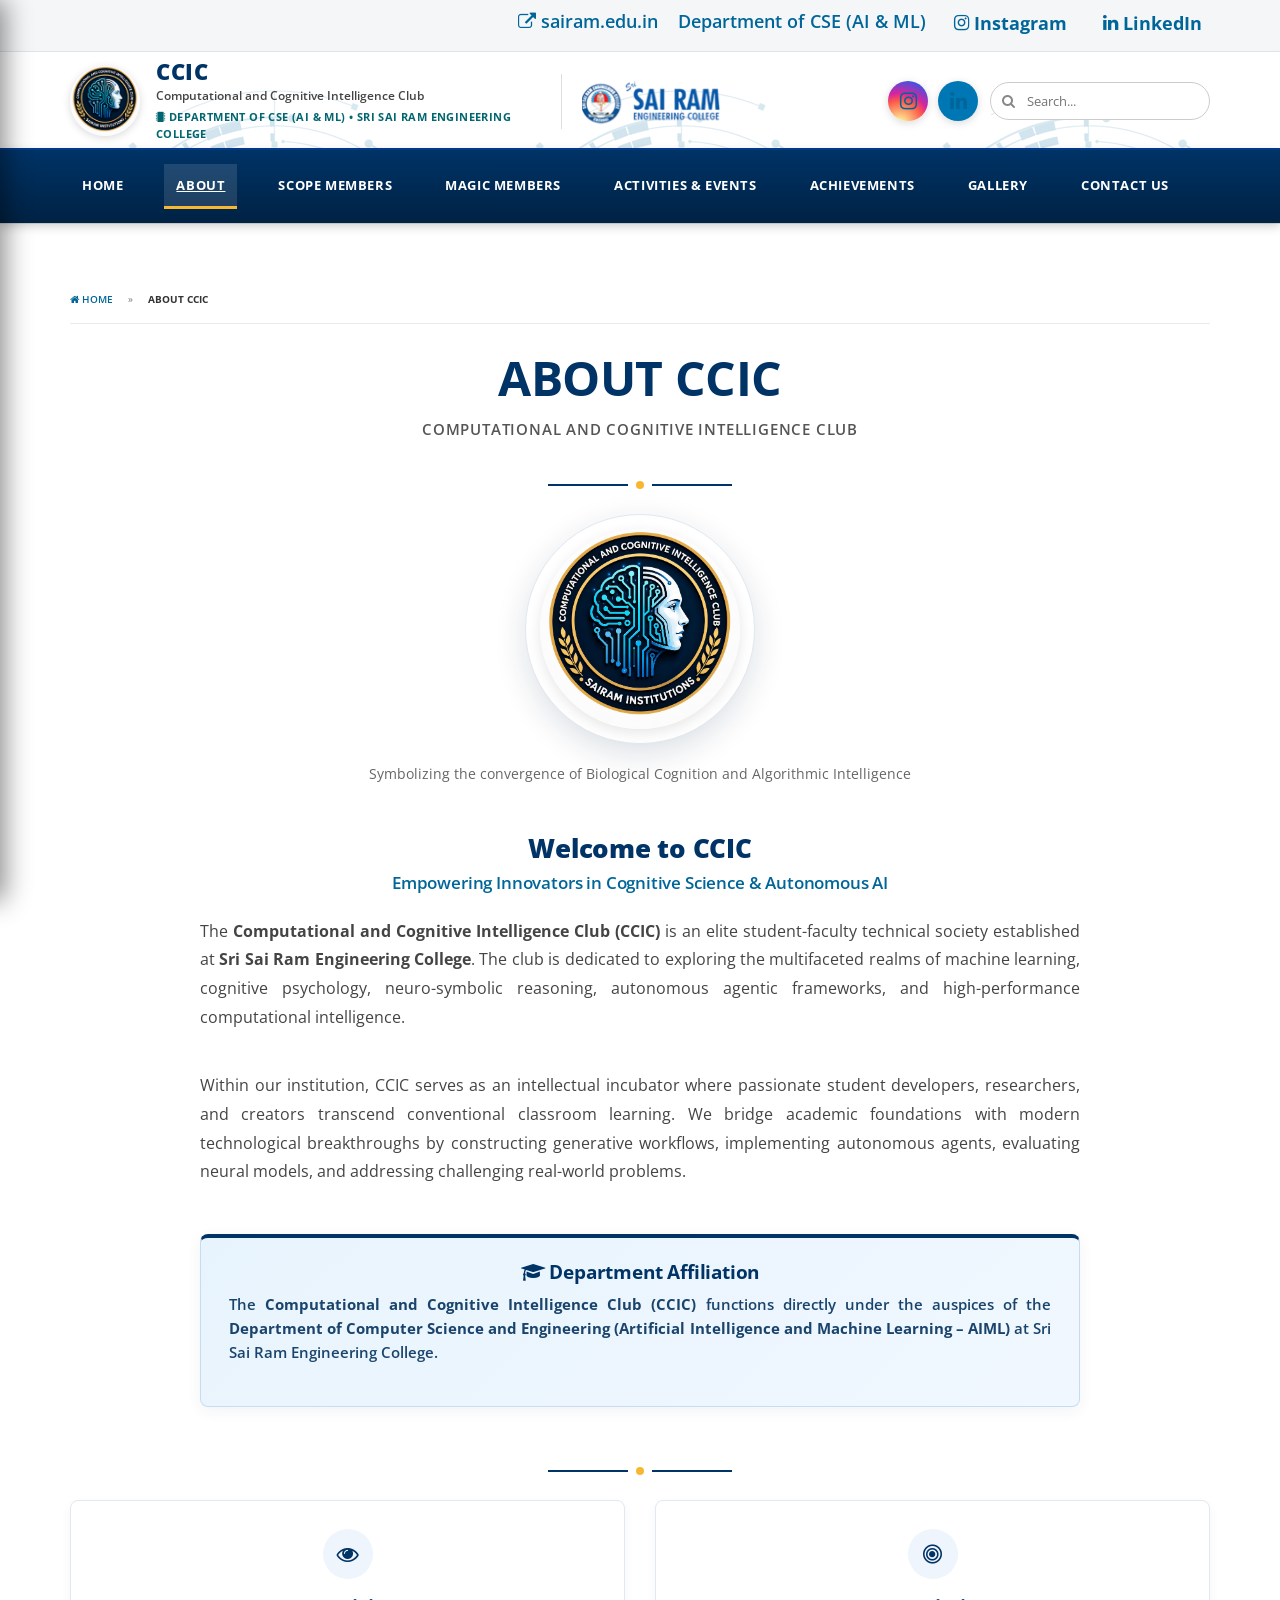
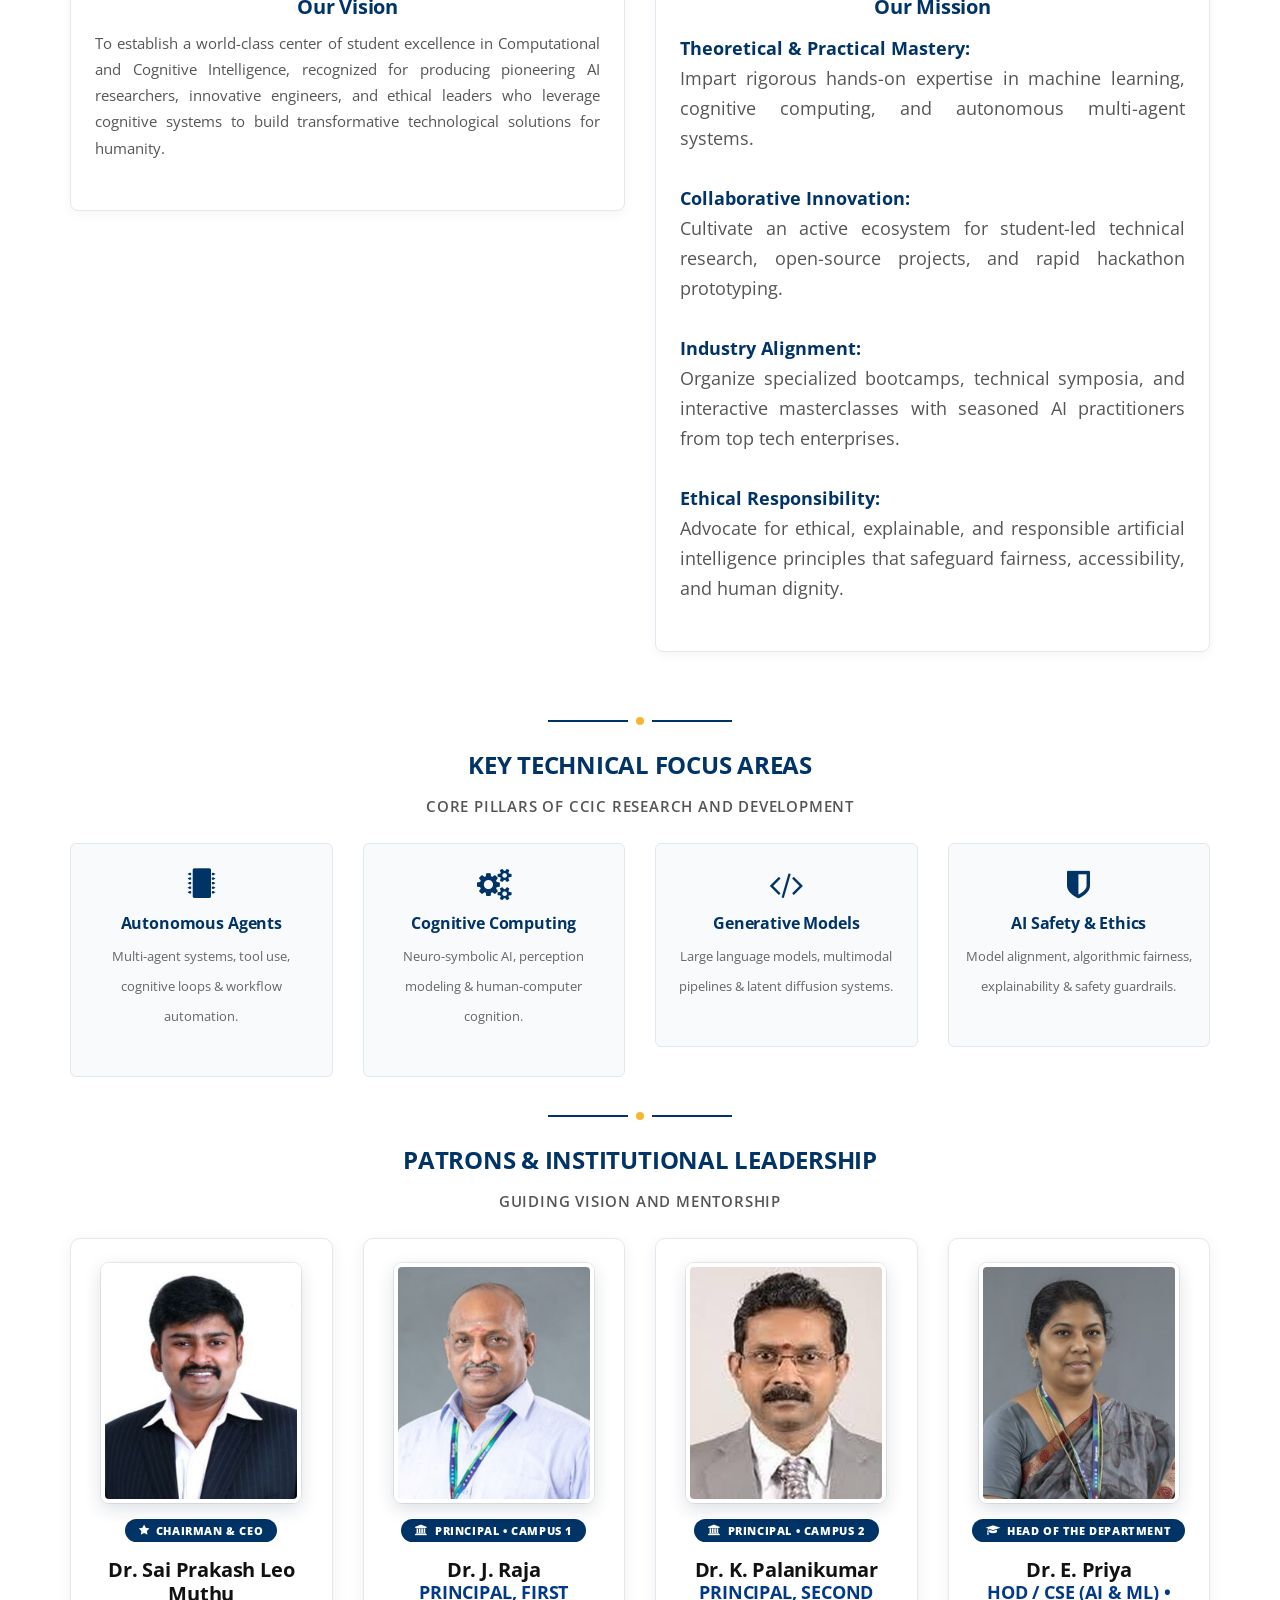
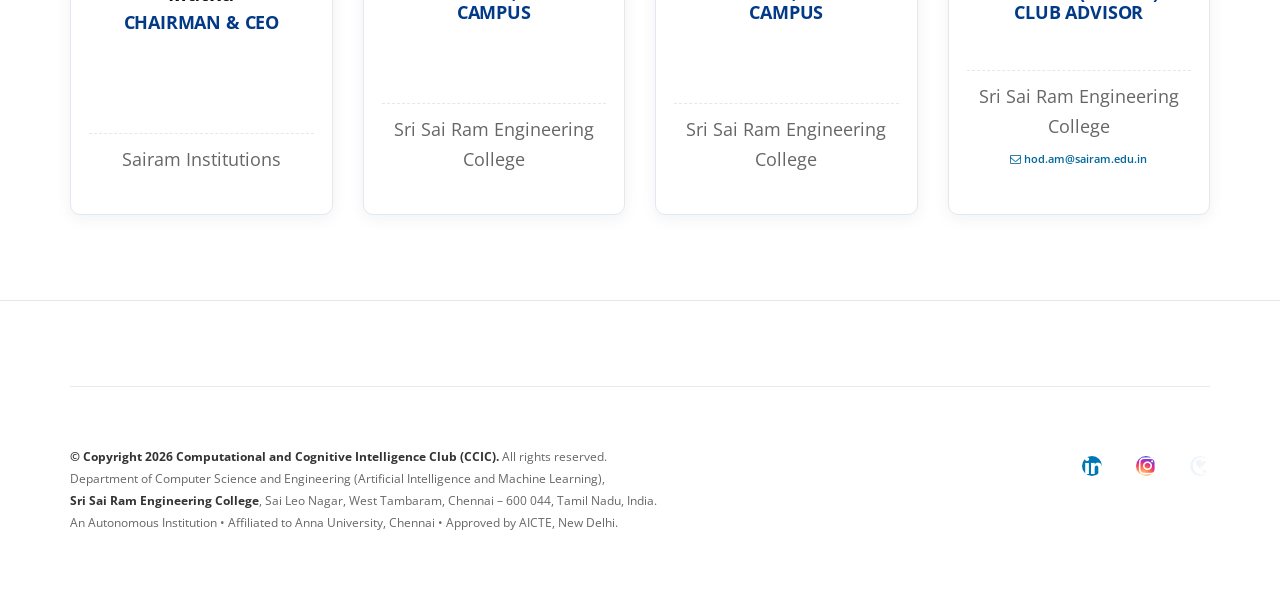
==== commit f19de2cf: "Add new Gallery page with filterable categories, lightbox preview, and full navigation integration" ====
--- a/about.html
+++ b/about.html
@@ -90,6 +90,7 @@
 <li class=""><a href="magic-members.html">MAGIC MEMBERS</a></li>
 <li class=""><a href="events.html">ACTIVITIES & EVENTS</a></li>
 <li class=""><a href="achievements.html">ACHIEVEMENTS</a></li>
+<li class=""><a href="gallery.html">GALLERY</a></li>
 <li class=""><a href="contact.html">CONTACT US</a></li>
 
                         </ul>
@@ -138,6 +139,7 @@
 <li class=""><a href="magic-members.html"><i class="fa fa-magic"></i> <span>MAGIC MEMBERS</span></a></li>
 <li class=""><a href="events.html"><i class="fa fa-calendar"></i> <span>ACTIVITIES & EVENTS</span></a></li>
 <li class=""><a href="achievements.html"><i class="fa fa-trophy"></i> <span>ACHIEVEMENTS</span></a></li>
+<li class=""><a href="gallery.html"><i class="fa fa-camera"></i> <span>GALLERY</span></a></li>
 <li class=""><a href="contact.html"><i class="fa fa-envelope"></i> <span>CONTACT US</span></a></li>
 
                 </ul>
@@ -400,6 +402,7 @@
                         <li><a href="magic-members.html">Magic Members</a></li>
                         <li><a href="events.html">Activities &amp; Events</a></li>
                         <li><a href="achievements.html">Achievements</a></li>
+                        <li><a href="gallery.html">Gallery</a></li>
                         <li><a href="contact.html">Contact Us</a></li>
                         <li><a href="https://sairam.edu.in/" target="_blank">Sri Sairam Engineering College</a></li>
                     </ul>
--- a/css/ccic-custom.css
+++ b/css/ccic-custom.css
@@ -1579,3 +1579,299 @@
   border-top: 1px solid #eee;
   margin-top: 10px;
 }
+
+/* ==========================================================================
+   Gallery Page Styles
+   ========================================================================== */
+.gallery-filter-wrap {
+  margin-bottom: 30px;
+  text-align: center;
+}
+
+.gallery-filter-bar {
+  display: inline-flex;
+  flex-wrap: wrap;
+  justify-content: center;
+  gap: 8px;
+  background: #f8fafc;
+  padding: 6px;
+  border-radius: 30px;
+  border: 1px solid #e2e8f0;
+  box-shadow: inset 0 1px 3px rgba(0,0,0,0.04);
+}
+
+.gallery-filter-btn {
+  background: transparent;
+  border: none;
+  color: #475569;
+  font-size: 13px;
+  font-weight: 700;
+  padding: 8px 18px;
+  border-radius: 25px;
+  cursor: pointer;
+  transition: all 0.25s ease;
+  outline: none;
+}
+
+.gallery-filter-btn:hover {
+  color: #003366;
+  background: rgba(0, 51, 102, 0.08);
+}
+
+.gallery-filter-btn.active {
+  background: #003366;
+  color: #ffffff;
+  box-shadow: 0 3px 10px rgba(0, 51, 102, 0.25);
+}
+
+.gallery-grid {
+  display: flex;
+  flex-wrap: wrap;
+  margin-left: -12px;
+  margin-right: -12px;
+}
+
+.gallery-item-col {
+  padding-left: 12px;
+  padding-right: 12px;
+  margin-bottom: 24px;
+  transition: all 0.35s ease;
+}
+
+.gallery-card {
+  background: #ffffff;
+  border-radius: 10px;
+  overflow: hidden;
+  box-shadow: 0 4px 15px rgba(0, 0, 0, 0.07);
+  border: 1px solid #eef2f6;
+  transition: all 0.3s cubic-bezier(0.16, 1, 0.3, 1);
+  cursor: pointer;
+  height: 100%;
+  display: flex;
+  flex-direction: column;
+}
+
+.gallery-card:hover {
+  transform: translateY(-5px);
+  box-shadow: 0 12px 28px rgba(0, 51, 102, 0.15);
+  border-color: #cbd5e1;
+}
+
+.gallery-img-container {
+  position: relative;
+  width: 100%;
+  height: 230px;
+  overflow: hidden;
+  background-color: #0f172a;
+}
+
+.gallery-img-container img {
+  width: 100%;
+  height: 100%;
+  object-fit: cover;
+  object-position: center;
+  transition: transform 0.5s ease;
+}
+
+.gallery-card:hover .gallery-img-container img {
+  transform: scale(1.08);
+}
+
+.gallery-badge {
+  position: absolute;
+  top: 12px;
+  left: 12px;
+  background: rgba(0, 34, 68, 0.85);
+  backdrop-filter: blur(4px);
+  color: #f7b731;
+  font-size: 11px;
+  font-weight: 700;
+  padding: 4px 10px;
+  border-radius: 20px;
+  letter-spacing: 0.5px;
+  text-transform: uppercase;
+  z-index: 2;
+  border: 1px solid rgba(247, 183, 49, 0.4);
+}
+
+.gallery-overlay-icon {
+  position: absolute;
+  inset: 0;
+  background: rgba(0, 34, 68, 0.45);
+  display: flex;
+  align-items: center;
+  justify-content: center;
+  opacity: 0;
+  transition: opacity 0.3s ease;
+  z-index: 1;
+}
+
+.gallery-overlay-icon i {
+  color: #ffffff;
+  font-size: 32px;
+  background: rgba(0, 51, 102, 0.85);
+  width: 54px;
+  height: 54px;
+  border-radius: 50%;
+  display: flex;
+  align-items: center;
+  justify-content: center;
+  box-shadow: 0 4px 12px rgba(0,0,0,0.3);
+  transform: scale(0.8);
+  transition: transform 0.3s ease;
+}
+
+.gallery-card:hover .gallery-overlay-icon {
+  opacity: 1;
+}
+
+.gallery-card:hover .gallery-overlay-icon i {
+  transform: scale(1);
+}
+
+.gallery-card-body {
+  padding: 16px 18px;
+  flex: 1;
+  display: flex;
+  flex-direction: column;
+}
+
+.gallery-meta {
+  display: flex;
+  align-items: center;
+  justify-content: space-between;
+  font-size: 11px;
+  color: #64748b;
+  margin-bottom: 8px;
+}
+
+.gallery-meta .date {
+  font-weight: 600;
+}
+
+.gallery-card-title {
+  font-size: 15px;
+  font-weight: 700;
+  color: #003366;
+  margin: 0 0 8px 0;
+  line-height: 1.4;
+  transition: color 0.2s;
+}
+
+.gallery-card:hover .gallery-card-title {
+  color: #0284c7;
+}
+
+.gallery-card-desc {
+  font-size: 12.5px;
+  color: #64748b;
+  line-height: 1.5;
+  margin: 0;
+}
+
+/* Gallery Modal Preview */
+#galleryModal .modal-content {
+  border-radius: 12px;
+  overflow: hidden;
+  border: none;
+  box-shadow: 0 20px 40px rgba(0,0,0,0.4);
+}
+
+#galleryModal .modal-header {
+  background: #003366;
+  color: #ffffff;
+  padding: 14px 20px;
+  border-bottom: none;
+}
+
+#galleryModal .modal-title {
+  font-size: 16px;
+  font-weight: 700;
+  color: #ffffff;
+}
+
+#galleryModal .modal-body {
+  padding: 0;
+  background: #070d19;
+  text-align: center;
+}
+
+#galleryModalImg {
+  max-width: 100%;
+  max-height: 70vh;
+  object-fit: contain;
+  display: inline-block;
+  vertical-align: middle;
+}
+
+#galleryModal .modal-footer {
+  background: #ffffff;
+  padding: 14px 20px;
+  display: flex;
+  align-items: center;
+  justify-content: space-between;
+  border-top: 1px solid #e2e8f0;
+}
+
+.modal-desc-block {
+  text-align: left;
+  flex: 1;
+}
+
+#galleryModalBadge {
+  display: inline-block;
+  background: #003366;
+  color: #f7b731;
+  font-size: 11px;
+  font-weight: 700;
+  padding: 3px 8px;
+  border-radius: 4px;
+  margin-bottom: 4px;
+}
+
+#galleryModalDesc {
+  font-size: 13px;
+  color: #475569;
+  margin: 0;
+}
+
+/* Gallery Contribute Box */
+.gallery-contribute-box {
+  background: linear-gradient(135deg, #002244 0%, #003366 100%);
+  border-radius: 10px;
+  padding: 30px;
+  color: #ffffff;
+  margin-top: 30px;
+  margin-bottom: 30px;
+  display: flex;
+  align-items: center;
+  justify-content: space-between;
+  gap: 20px;
+  box-shadow: 0 6px 20px rgba(0, 34, 68, 0.2);
+}
+
+.gallery-contribute-text h3 {
+  font-size: 19px;
+  font-weight: 800;
+  color: #f7b731;
+  margin: 0 0 8px 0;
+}
+
+.gallery-contribute-text p {
+  font-size: 14px;
+  color: #e2e8f0;
+  margin: 0;
+  line-height: 1.6;
+}
+
+.gallery-contribute-action {
+  white-space: nowrap;
+}
+
+@media (max-width: 768px) {
+  .gallery-contribute-box {
+    flex-direction: column;
+    text-align: center;
+  }
+}
+
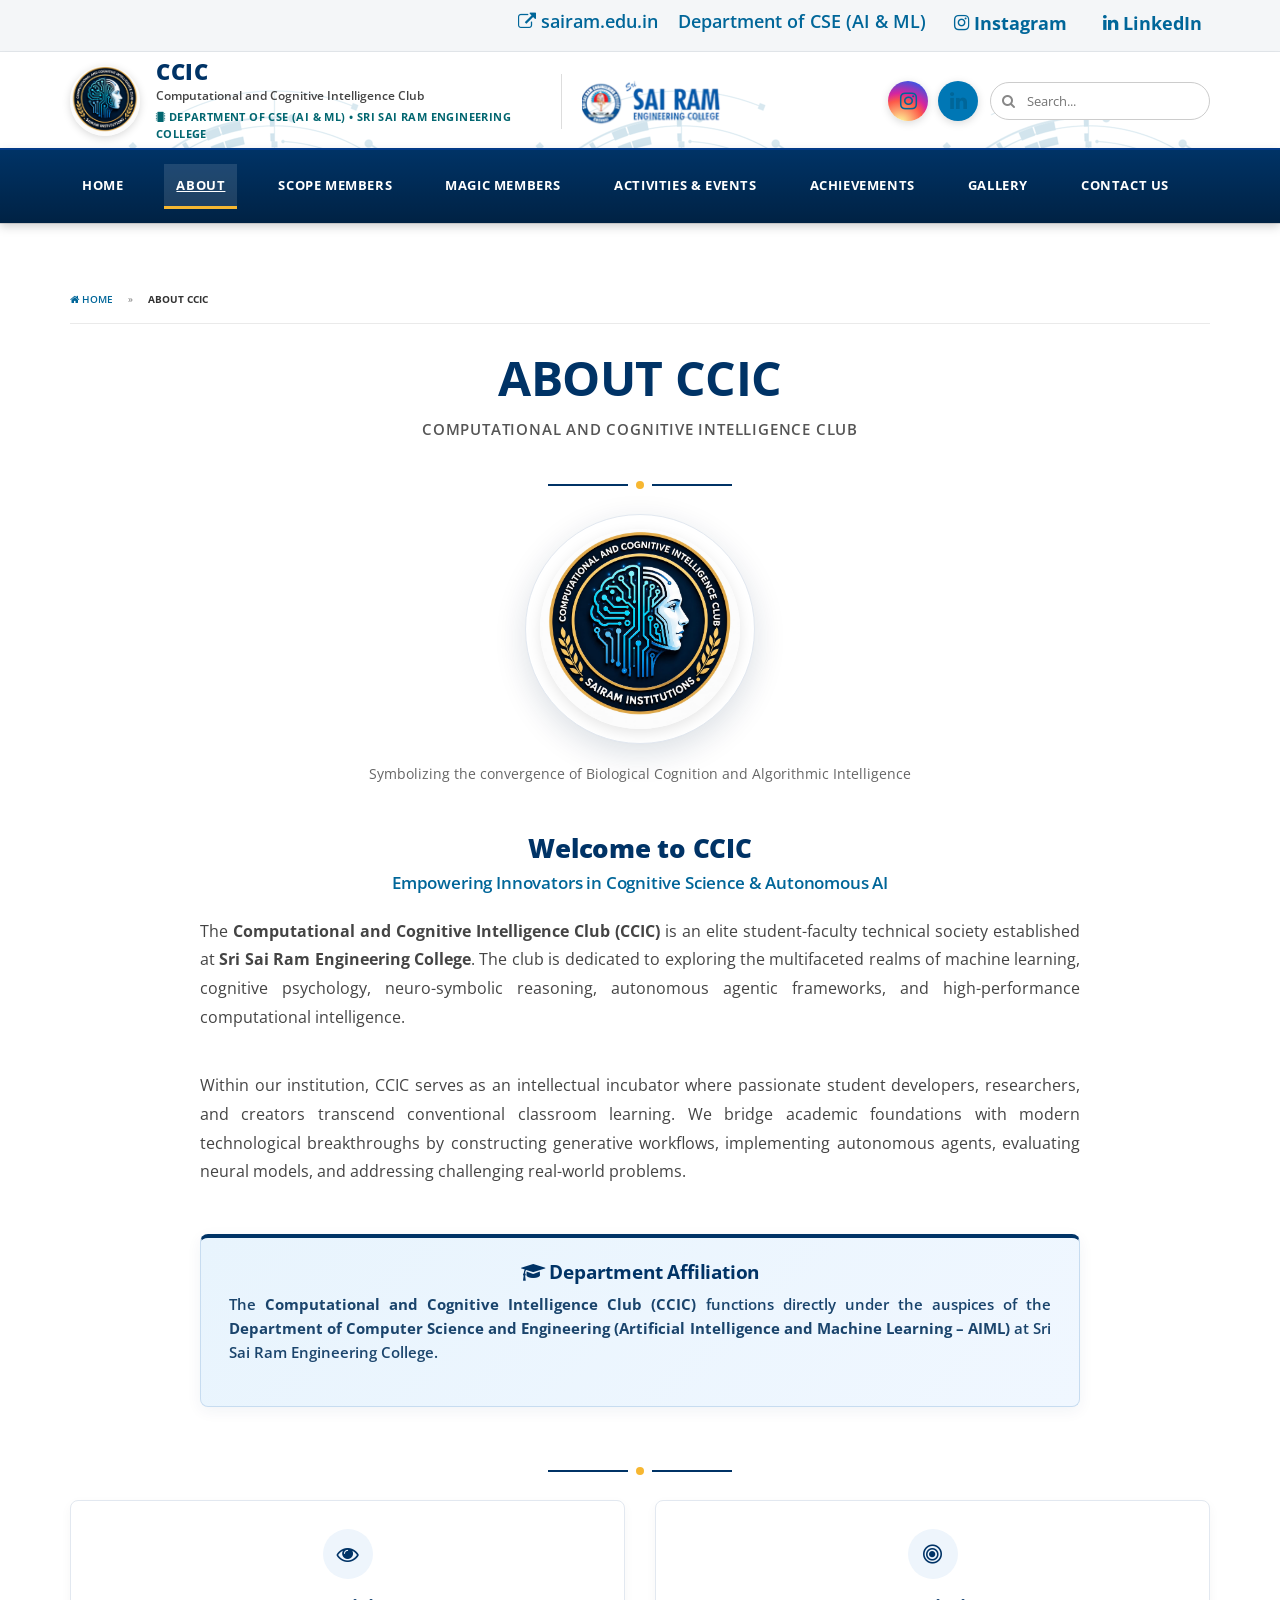
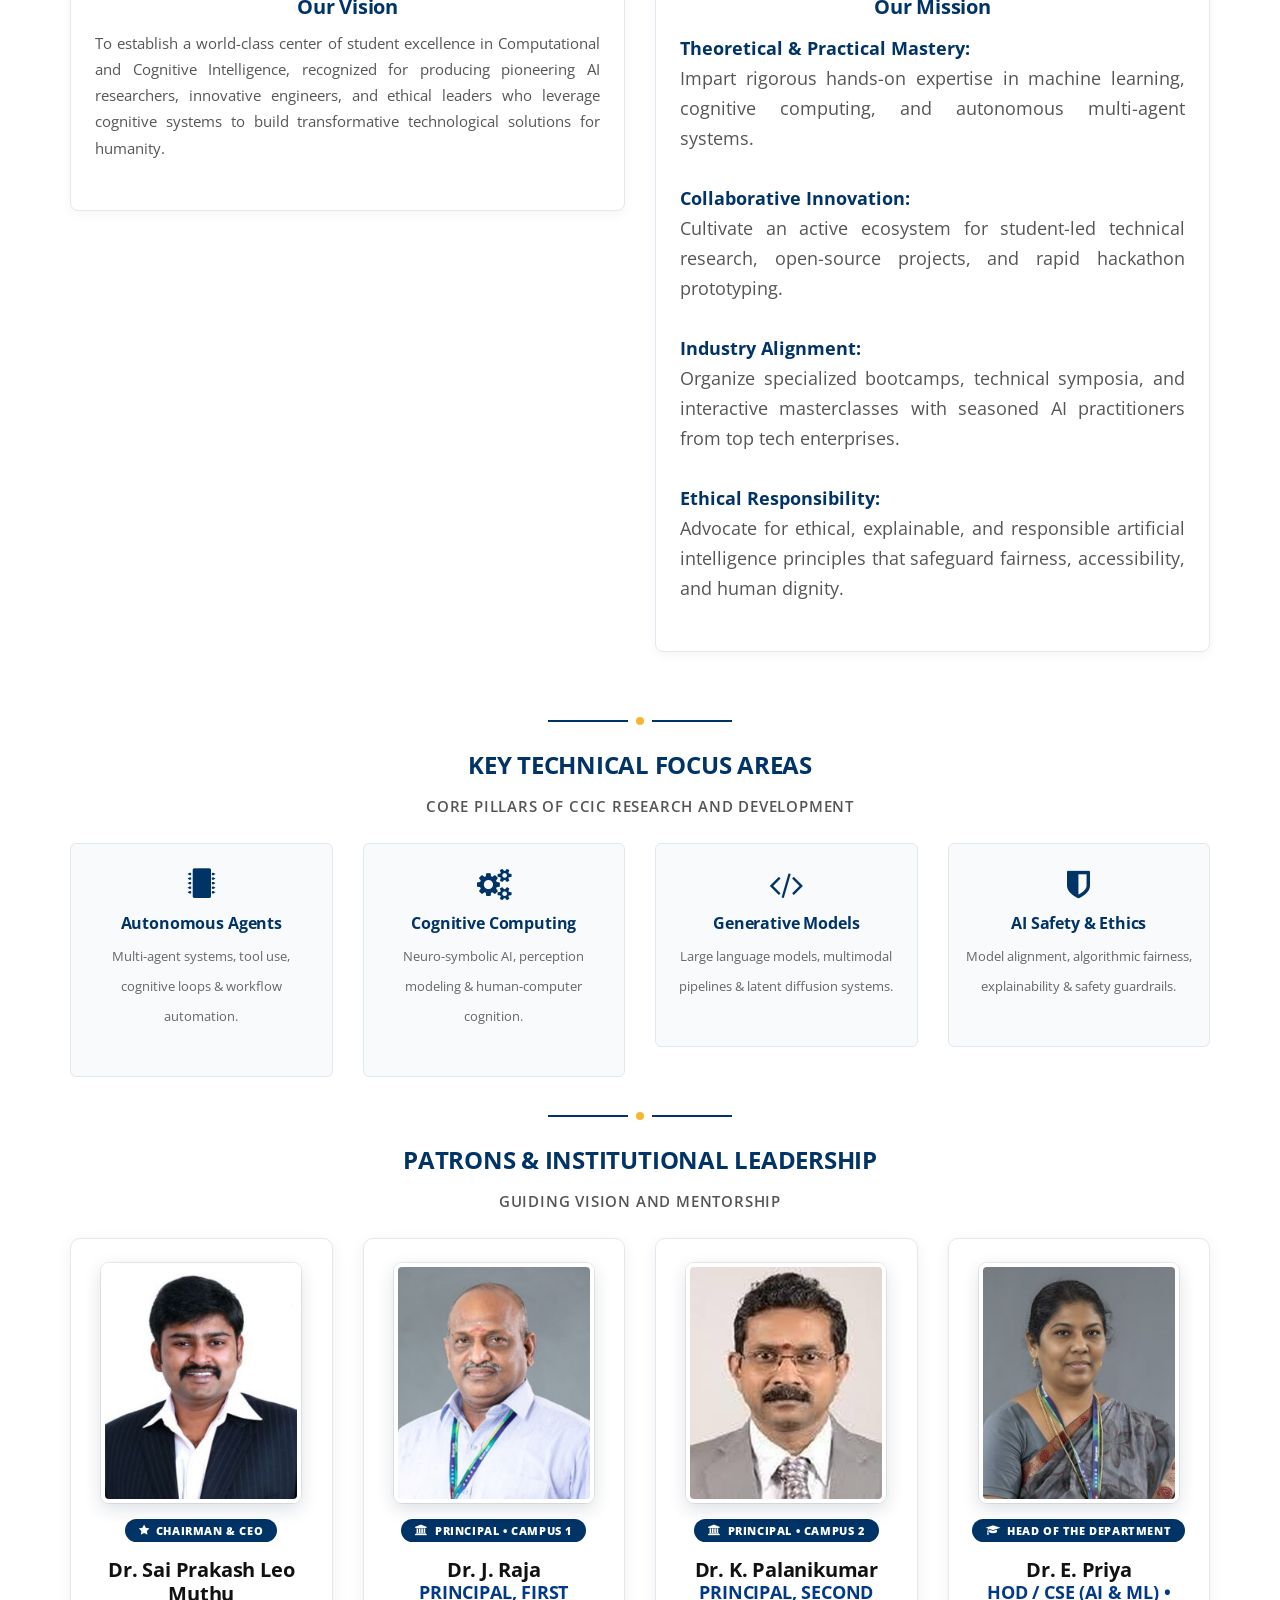
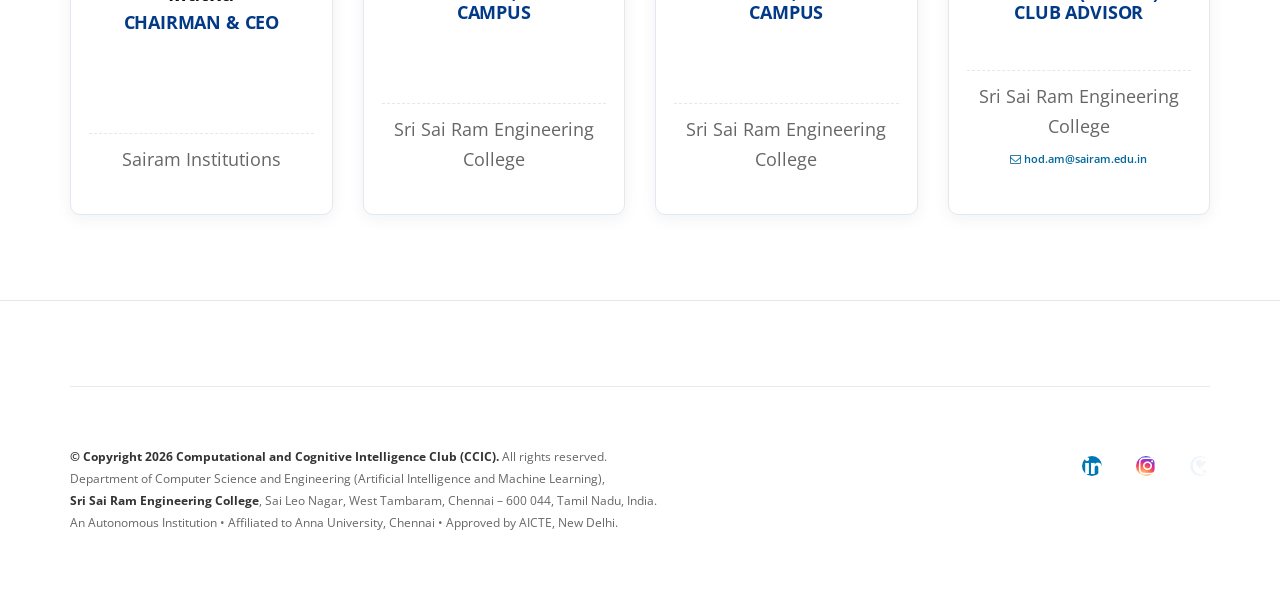
==== commit 6af57ead: "Implement responsive mobile dropdown menu with smooth slide animation across all pages" ====
--- a/about.html
+++ b/about.html
@@ -99,57 +99,43 @@
             </div>
         </div>
 
-        <!-- Mobile & Tablet Menu Bar on the Left (< 992px) -->
+        <!-- Mobile & Tablet Menu Bar (< 992px) -->
         <div id="mobile-menu-bar" class="visible-xs visible-sm">
             <div class="container">
                 <div class="mobile-bar-inner">
-                    <button id="mobile-menu-btn" class="mobile-menu-btn-left" aria-label="Open Navigation Menu">
-                        <i class="fa fa-bars"></i>
+                    <button id="mobile-menu-btn" class="mobile-menu-btn-left" aria-expanded="false" aria-controls="mobile-dropdown-menu" aria-label="Toggle Navigation Menu">
+                        <i class="fa fa-bars mobile-hamburger-icon"></i>
                         <span class="btn-text">MENU</span>
+                        <i class="fa fa-caret-down dropdown-arrow"></i>
                     </button>
                     <span class="mobile-current-page-tag"><i class="fa fa-angle-right"></i> ABOUT</span>
                 </div>
-            </div>
-        </div>
-
-        <!-- Left-Side Slide-out Navigation Drawer -->
-        <div id="left-drawer-backdrop" class="drawer-backdrop"></div>
-        <div id="left-nav-drawer" class="left-nav-drawer" role="dialog" aria-label="Mobile Navigation Menu">
-            <div class="drawer-header">
-                <div class="drawer-brand">
-                    <img src="images/ccic-logo.png" alt="CCIC Logo" class="drawer-logo">
-                    <div class="drawer-brand-text">
-                        <span class="drawer-title">CCIC</span>
-                        <span class="drawer-subtitle">Department of CSE (AI &amp; ML)</span>
-                    </div>
-                </div>
-                <button id="close-drawer-btn" class="close-drawer-btn" aria-label="Close menu">&times;</button>
-            </div>
-            <div class="drawer-search">
-                <form class="drawer-search-form" onsubmit="return false;">
-                    <i class="fa fa-search"></i>
-                    <input type="search" placeholder="Search CCIC..." aria-label="Search">
-                </form>
-            </div>
-            <nav class="drawer-nav">
-                <ul>
-                    <li class=""><a href="index.html"><i class="fa fa-home"></i> <span>HOME</span></a></li>
-<li class="active current-menu-item"><a href="about.html"><i class="fa fa-info-circle"></i> <span>ABOUT</span></a></li>
-<li class=""><a href="scope-members.html"><i class="fa fa-users"></i> <span>SCOPE MEMBERS</span></a></li>
-<li class=""><a href="magic-members.html"><i class="fa fa-magic"></i> <span>MAGIC MEMBERS</span></a></li>
-<li class=""><a href="events.html"><i class="fa fa-calendar"></i> <span>ACTIVITIES & EVENTS</span></a></li>
-<li class=""><a href="achievements.html"><i class="fa fa-trophy"></i> <span>ACHIEVEMENTS</span></a></li>
-<li class=""><a href="gallery.html"><i class="fa fa-camera"></i> <span>GALLERY</span></a></li>
-<li class=""><a href="contact.html"><i class="fa fa-envelope"></i> <span>CONTACT US</span></a></li>
-
-                </ul>
-            </nav>
-            <div class="drawer-footer">
-                <div class="drawer-social">
-                    <a href="https://www.instagram.com/ccic_sairam?stkn=MXB2OGdiOTJsNTY3Yw==" target="_blank" class="social-icon-btn insta" title="Instagram"><i class="fa fa-instagram"></i></a>
-                    <a href="https://www.linkedin.com/in/ccic-club-837993428?utm_source=share_via&utm_content=profile&utm_medium=member_android" target="_blank" class="social-icon-btn linkedin" title="LinkedIn"><i class="fa fa-linkedin"></i></a>
-                </div>
-                <p class="drawer-affiliation">Sri Sairam Engineering College</p>
+                <!-- Collapsible Dropdown Navigation Menu -->
+                <div id="mobile-dropdown-menu" class="mobile-dropdown-collapse" style="display: none;">
+                    <div class="mobile-dropdown-search">
+                        <form class="mobile-search-form" onsubmit="return false;">
+                            <i class="fa fa-search"></i>
+                            <input type="search" placeholder="Search CCIC..." aria-label="Search">
+                        </form>
+                    </div>
+                    <ul class="mobile-dropdown-nav">
+                        <li class=""><a href="index.html"><i class="fa fa-home"></i> <span>HOME</span></a></li>
+                        <li class="active current-menu-item"><a href="about.html"><i class="fa fa-info-circle"></i> <span>ABOUT</span></a></li>
+                        <li class=""><a href="scope-members.html"><i class="fa fa-users"></i> <span>SCOPE MEMBERS</span></a></li>
+                        <li class=""><a href="magic-members.html"><i class="fa fa-magic"></i> <span>MAGIC MEMBERS</span></a></li>
+                        <li class=""><a href="events.html"><i class="fa fa-calendar"></i> <span>ACTIVITIES &amp; EVENTS</span></a></li>
+                        <li class=""><a href="achievements.html"><i class="fa fa-trophy"></i> <span>ACHIEVEMENTS</span></a></li>
+                        <li class=""><a href="gallery.html"><i class="fa fa-camera"></i> <span>GALLERY</span></a></li>
+                        <li class=""><a href="contact.html"><i class="fa fa-envelope"></i> <span>CONTACT US</span></a></li>
+                    </ul>
+                    <div class="mobile-dropdown-footer">
+                        <div class="mobile-dropdown-social">
+                            <a href="https://www.instagram.com/ccic_sairam?stkn=MXB2OGdiOTJsNTY3Yw==" target="_blank" class="social-icon-btn insta" title="Instagram"><i class="fa fa-instagram"></i></a>
+                            <a href="https://www.linkedin.com/in/ccic-club-837993428?utm_source=share_via&utm_content=profile&utm_medium=member_android" target="_blank" class="social-icon-btn linkedin" title="LinkedIn"><i class="fa fa-linkedin"></i></a>
+                        </div>
+                        <p class="mobile-dropdown-affiliation">Department of CSE (AI &amp; ML) &bull; Sri Sairam Engineering College</p>
+                    </div>
+                </div>
             </div>
         </div>
     </header>
--- a/css/ccic-custom.css
+++ b/css/ccic-custom.css
@@ -217,7 +217,7 @@
 }
 
 /* ==========================================================================
-   Mobile Menu Bar & Left-Side Navigation Drawer
+   Mobile Navigation Menu (Responsive Collapsible Dropdown)
    ========================================================================== */
 
 /* Mobile Menu Bar (visible on < 992px) */
@@ -227,9 +227,9 @@
   border-top: 1px solid rgba(255, 255, 255, 0.12);
   border-bottom: 2px solid #f7b731;
   padding: 8px 0;
-  box-shadow: 0 2px 8px rgba(0, 0, 0, 0.18);
+  box-shadow: 0 4px 12px rgba(0, 0, 0, 0.2);
   position: relative;
-  z-index: 99;
+  z-index: 9999;
 }
 
 .mobile-bar-inner {
@@ -243,9 +243,9 @@
   background: #f7b731;
   color: #002244 !important;
   border: none;
-  border-radius: 4px;
-  padding: 7px 15px;
-  font-size: 13px;
+  border-radius: 6px;
+  padding: 8px 16px;
+  font-size: 13.5px;
   font-weight: 800;
   letter-spacing: 0.5px;
   display: inline-flex;
@@ -257,9 +257,20 @@
   text-decoration: none;
 }
 
-.mobile-menu-btn-left i {
+.mobile-menu-btn-left .mobile-hamburger-icon {
   font-size: 15px;
   color: #002244;
+}
+
+.mobile-menu-btn-left .dropdown-arrow {
+  font-size: 13px;
+  color: #002244;
+  margin-left: 2px;
+  transition: transform 0.25s ease;
+}
+
+.mobile-menu-btn-left.open .dropdown-arrow {
+  transform: rotate(180deg);
 }
 
 .mobile-menu-btn-left:hover,
@@ -291,243 +302,146 @@
   font-size: 13px;
 }
 
-/* Left-Side Off-Canvas Navigation Drawer */
-.left-nav-drawer {
-  position: fixed;
-  top: 0;
-  left: 0;
-  bottom: 0;
-  width: 290px;
-  max-width: 85vw;
-  background: #002244;
-  z-index: 100000;
-  transform: translateX(-100%);
-  transition: transform 0.3s cubic-bezier(0.4, 0, 0.2, 1);
-  box-shadow: 5px 0 25px rgba(0, 0, 0, 0.45);
-  display: flex;
-  flex-direction: column;
-  overflow-y: auto;
-  -webkit-overflow-scrolling: touch;
-  border-right: 3px solid #f7b731;
-}
-
-.left-nav-drawer.open {
-  transform: translateX(0);
-}
-
-/* Backdrop Overlay */
-.drawer-backdrop {
-  position: fixed;
-  top: 0;
-  left: 0;
-  right: 0;
-  bottom: 0;
-  background: rgba(0, 0, 0, 0.65);
-  backdrop-filter: blur(2px);
-  -webkit-backdrop-filter: blur(2px);
-  z-index: 99999;
-  opacity: 0;
-  pointer-events: none;
-  transition: opacity 0.3s ease;
-}
-
-.drawer-backdrop.open {
-  opacity: 1;
-  pointer-events: auto;
-}
-
-body.drawer-open {
-  overflow: hidden !important;
-}
-
-/* Drawer Header */
-.drawer-header {
-  background: #001830;
-  padding: 16px 18px;
-  display: flex;
-  align-items: center;
-  justify-content: space-between;
-  border-bottom: 1px solid rgba(255, 255, 255, 0.1);
-}
-
-.drawer-brand {
-  display: flex;
-  align-items: center;
-  gap: 12px;
-}
-
-.drawer-logo {
-  width: 38px;
-  height: 38px;
-  border-radius: 50%;
-  border: 1px solid rgba(255, 255, 255, 0.2);
-  object-fit: contain;
-  background: #ffffff;
-  padding: 2px;
-}
-
-.drawer-brand-text {
-  display: flex;
-  flex-direction: column;
-}
-
-.drawer-title {
-  color: #ffffff;
-  font-size: 17px;
-  font-weight: 800;
-  letter-spacing: 1px;
-  line-height: 1.1;
-}
-
-.drawer-subtitle {
-  color: #f7b731;
-  font-size: 10.5px;
-  font-weight: 600;
-  line-height: 1.2;
-  margin-top: 2px;
-}
-
-.close-drawer-btn {
-  background: transparent;
-  border: none;
-  color: #ffffff;
-  font-size: 26px;
-  line-height: 1;
-  padding: 4px 8px;
-  cursor: pointer;
-  opacity: 0.75;
-  transition: opacity 0.2s, transform 0.2s;
-}
-
-.close-drawer-btn:hover,
-.close-drawer-btn:focus {
-  opacity: 1;
-  transform: scale(1.1);
-  color: #f7b731;
-  outline: none;
-}
-
-/* Drawer Search */
-.drawer-search {
-  padding: 12px 18px;
-  background: rgba(0, 0, 0, 0.15);
+/* Collapsible Mobile Dropdown Menu Container */
+.mobile-dropdown-collapse {
+  margin-top: 10px;
+  background: #001e3d;
+  border-radius: 8px;
+  border: 1px solid rgba(247, 183, 49, 0.35);
+  box-shadow: 0 10px 30px rgba(0, 0, 0, 0.45);
+  overflow: hidden;
+}
+
+/* Mobile Dropdown Search Box */
+.mobile-dropdown-search {
+  padding: 10px 14px;
+  background: rgba(0, 0, 0, 0.25);
   border-bottom: 1px solid rgba(255, 255, 255, 0.08);
 }
 
-.drawer-search-form {
+.mobile-search-form {
   position: relative;
 }
 
-.drawer-search-form i {
+.mobile-search-form i {
   position: absolute;
-  left: 10px;
+  left: 12px;
   top: 50%;
   transform: translateY(-50%);
   color: #8fa0b5;
   font-size: 13px;
 }
 
-.drawer-search-form input {
+.mobile-search-form input {
   width: 100%;
-  padding: 8px 12px 8px 32px;
+  height: 38px;
+  padding: 6px 12px 6px 34px;
   background: rgba(255, 255, 255, 0.08);
-  border: 1px solid rgba(255, 255, 255, 0.15);
-  border-radius: 4px;
+  border: 1px solid rgba(255, 255, 255, 0.16);
+  border-radius: 6px;
   color: #ffffff;
   font-size: 13px;
   outline: none;
-  transition: border-color 0.2s, background 0.2s;
-}
-
-.drawer-search-form input:focus {
+  transition: all 0.2s ease;
+}
+
+.mobile-search-form input:focus {
   background: rgba(255, 255, 255, 0.14);
   border-color: #f7b731;
 }
 
-.drawer-search-form input::placeholder {
+.mobile-search-form input::placeholder {
   color: #8fa0b5;
 }
 
-/* Drawer Navigation List */
-.drawer-nav {
-  flex: 1;
-  overflow-y: auto;
-  padding: 8px 0;
-}
-
-.drawer-nav ul {
+/* Mobile Dropdown Navigation List */
+.mobile-dropdown-nav {
   list-style: none;
+  margin: 0;
+  padding: 4px 0;
+}
+
+.mobile-dropdown-nav li {
+  margin: 0;
   padding: 0;
-  margin: 0;
-}
-
-.drawer-nav ul li a {
-  display: flex;
-  align-items: center;
-  gap: 12px;
-  padding: 12px 20px;
+}
+
+.mobile-dropdown-nav li a {
+  display: flex;
+  align-items: center;
+  gap: 14px;
+  padding: 12px 18px;
   color: #e3e9f0 !important;
   font-size: 13.5px;
   font-weight: 700;
-  letter-spacing: 0.3px;
+  letter-spacing: 0.4px;
   text-decoration: none;
   border-left: 3px solid transparent;
   border-bottom: 1px solid rgba(255, 255, 255, 0.05);
   transition: all 0.2s ease;
 }
 
-.drawer-nav ul li a i {
-  width: 18px;
+.mobile-dropdown-nav li a i {
+  width: 20px;
   text-align: center;
   font-size: 15px;
   color: #8fa0b5;
-  transition: color 0.2s;
-}
-
-.drawer-nav ul li a:hover {
+  transition: color 0.2s ease, transform 0.2s ease;
+}
+
+.mobile-dropdown-nav li a:hover,
+.mobile-dropdown-nav li a:focus {
   background: rgba(255, 255, 255, 0.08);
   color: #f7b731 !important;
-}
-
-.drawer-nav ul li a:hover i {
+  padding-left: 22px;
+}
+
+.mobile-dropdown-nav li a:hover i,
+.mobile-dropdown-nav li a:focus i {
   color: #f7b731;
-}
-
-.drawer-nav ul li.active a {
-  background: rgba(255, 255, 255, 0.12);
+  transform: scale(1.15);
+}
+
+.mobile-dropdown-nav li.active a,
+.mobile-dropdown-nav li.current-menu-item a {
+  background: rgba(247, 183, 49, 0.12);
   color: #f7b731 !important;
   border-left-color: #f7b731;
-}
-
-.drawer-nav ul li.active a i {
+  font-weight: 800;
+}
+
+.mobile-dropdown-nav li.active a i,
+.mobile-dropdown-nav li.current-menu-item a i {
   color: #f7b731;
 }
 
-/* Drawer Footer */
-.drawer-footer {
-  padding: 14px 18px;
-  background: #001830;
-  border-top: 1px solid rgba(255, 255, 255, 0.1);
+/* Mobile Dropdown Footer */
+.mobile-dropdown-footer {
+  padding: 12px 16px;
+  background: rgba(0, 0, 0, 0.35);
+  border-top: 1px solid rgba(255, 255, 255, 0.08);
   text-align: center;
 }
 
-.drawer-social {
+.mobile-dropdown-social {
   display: flex;
   justify-content: center;
   gap: 10px;
-  margin-bottom: 8px;
-}
-
-.drawer-social .social-icon-btn {
+  margin-bottom: 6px;
+}
+
+.mobile-dropdown-social .social-icon-btn {
   width: 32px;
   height: 32px;
   font-size: 14px;
 }
 
-.drawer-affiliation {
+.mobile-dropdown-affiliation {
   font-size: 11px;
   color: #8fa0b5;
   margin: 0;
+  font-weight: 600;
+  letter-spacing: 0.3px;
   line-height: 1.3;
 }
 
@@ -1490,8 +1404,8 @@
     font-size: 13px;
   }
   #mobile-menu-btn {
-    padding: 5px 8px;
-    font-size: 11px;
+    padding: 6px 12px;
+    font-size: 12px;
   }
 }
 
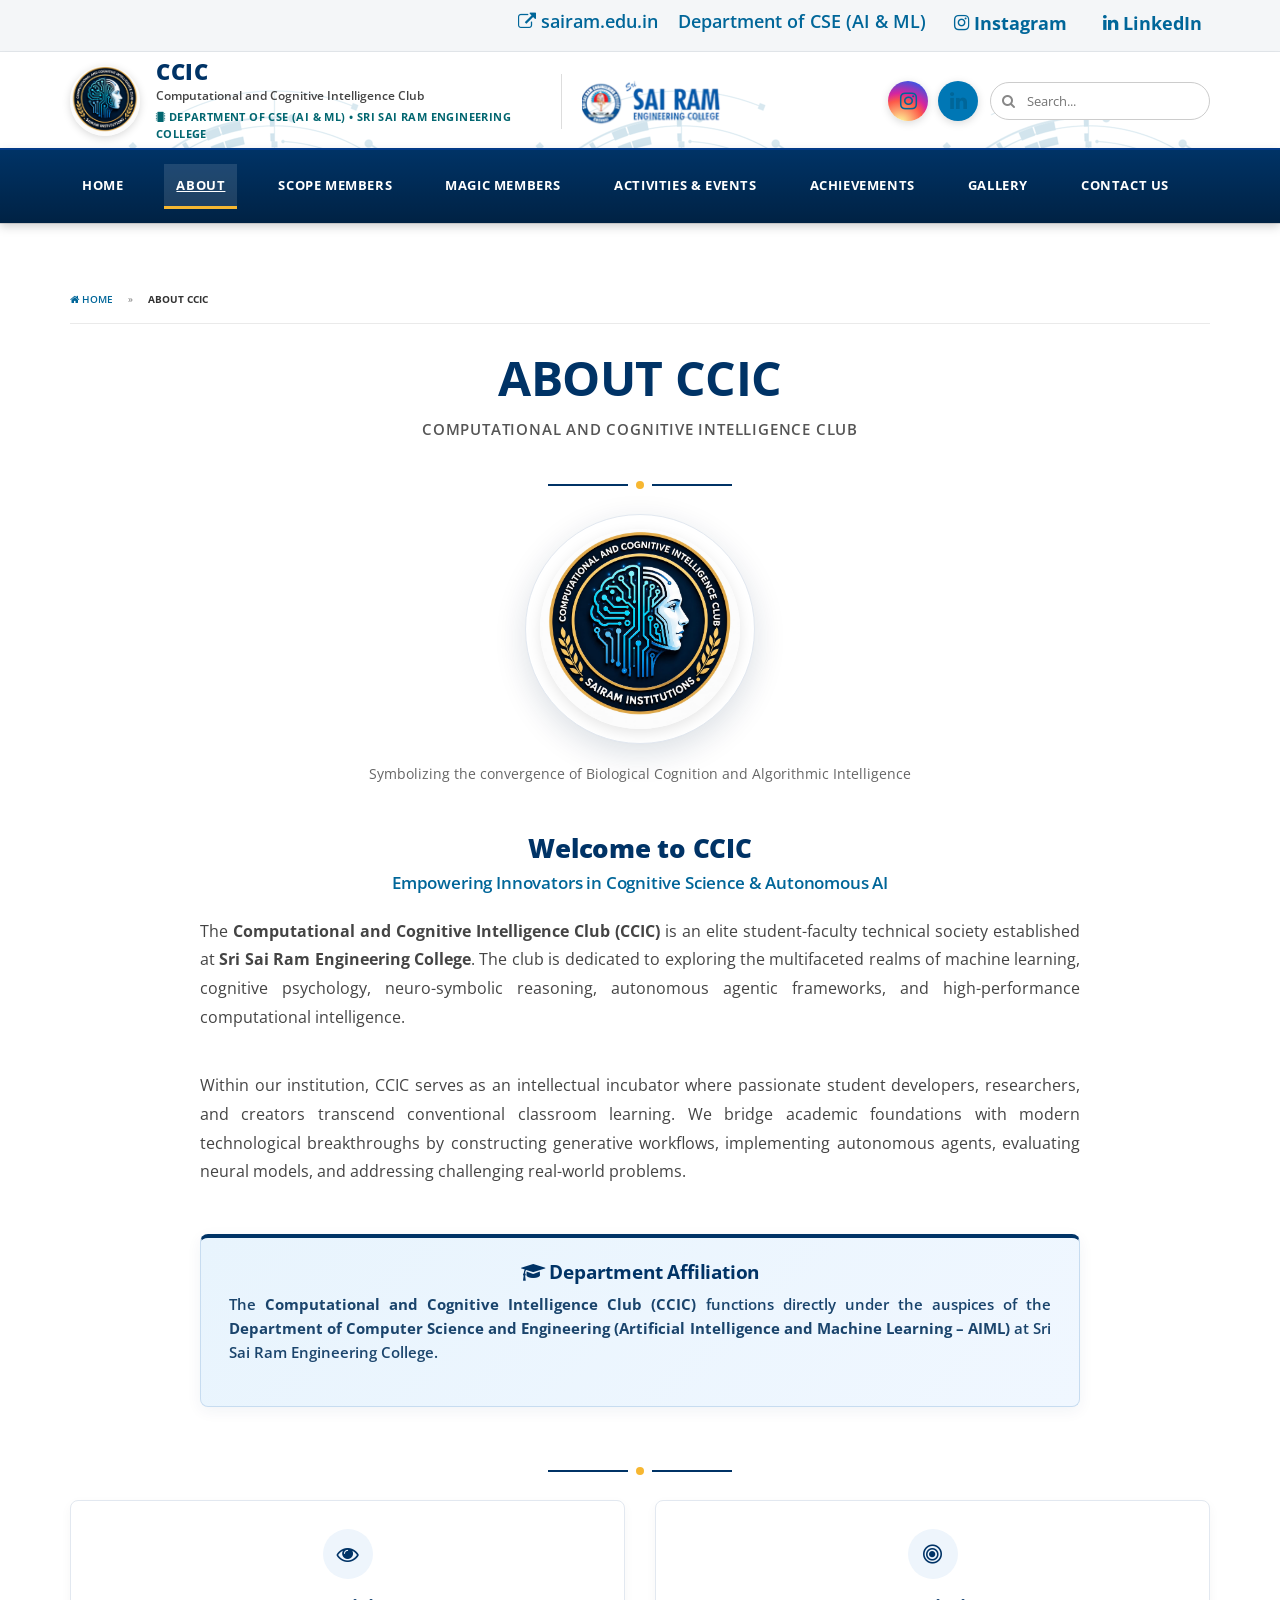
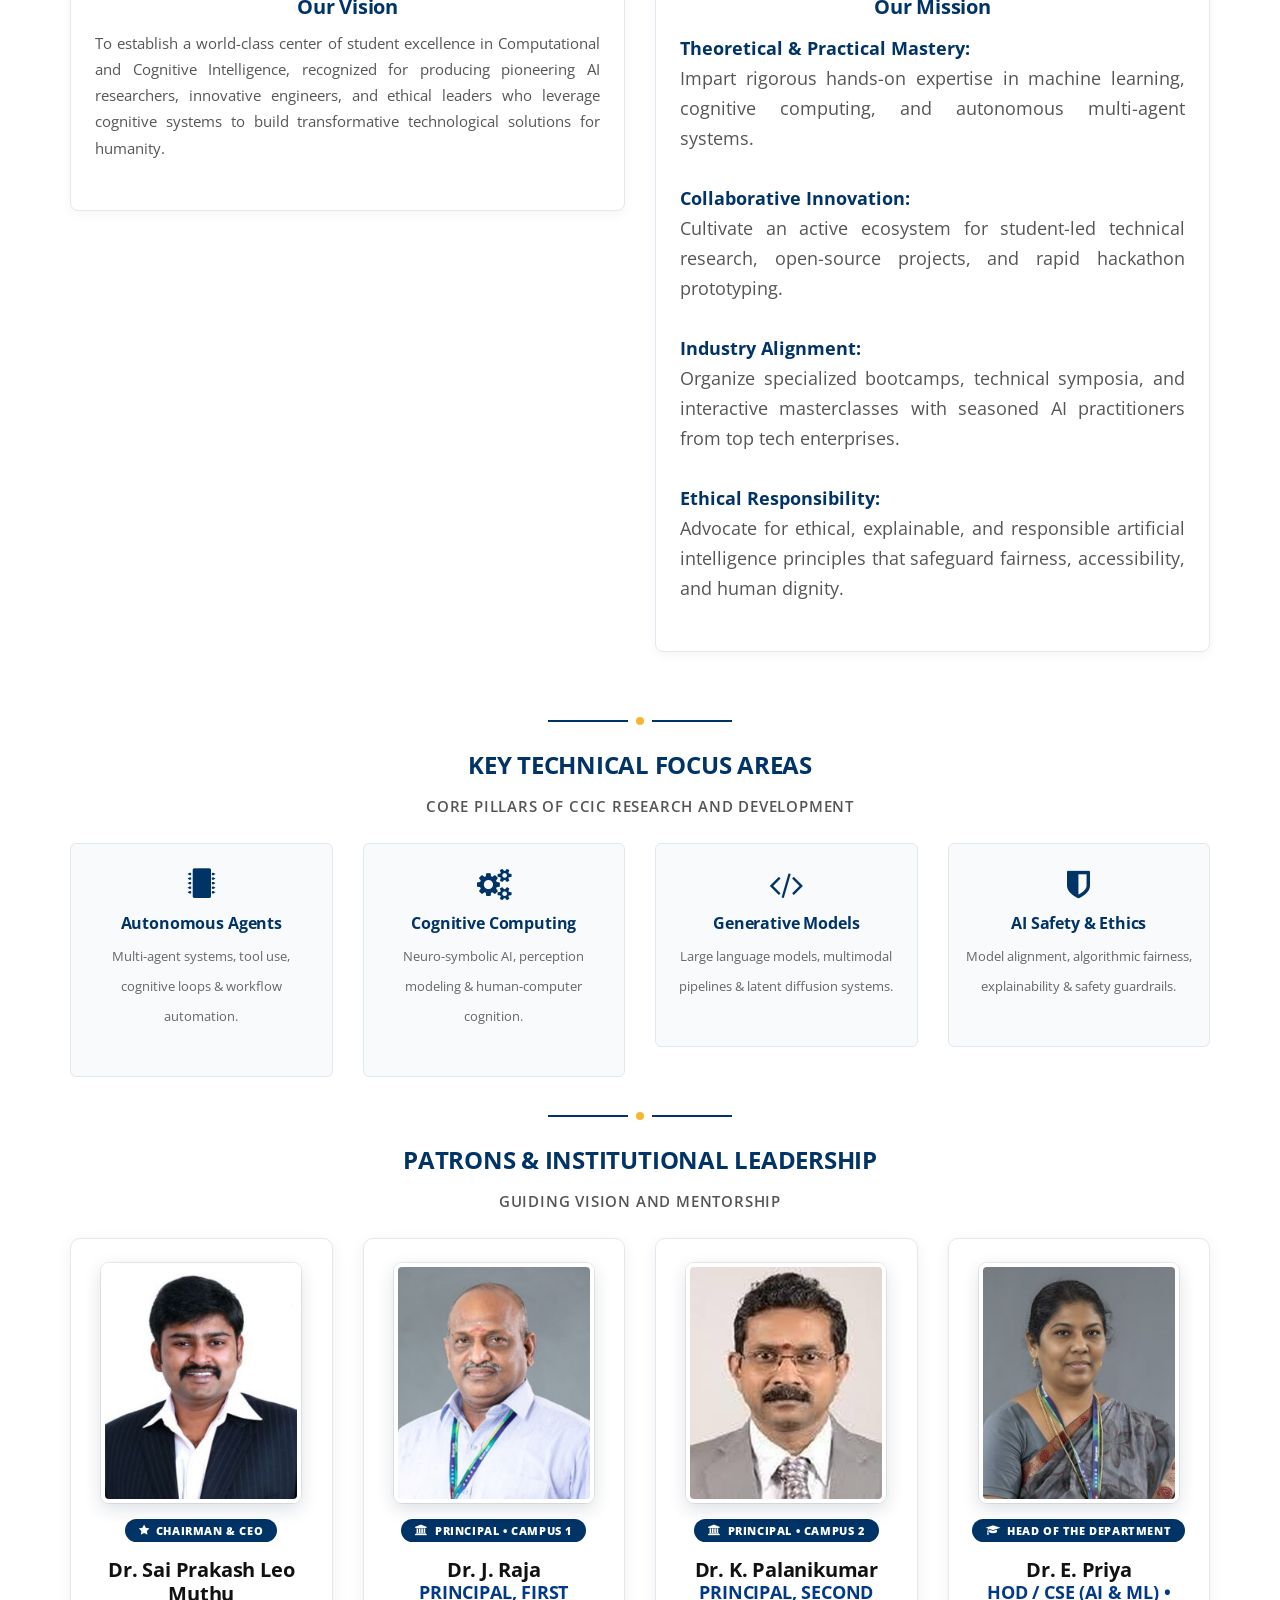
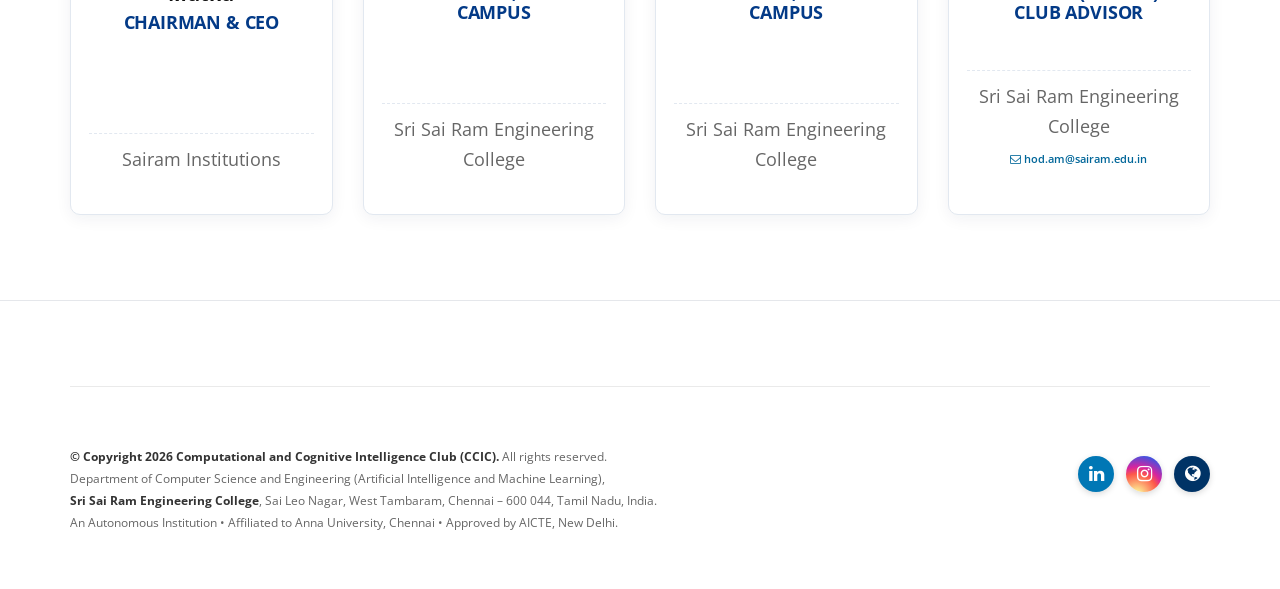
==== commit ef24ae2b: "Fix footer social icons styling, circular alignment, and dimensions across all pages" ====
--- a/about.html
+++ b/about.html
@@ -99,45 +99,41 @@
             </div>
         </div>
 
-        <!-- Mobile & Tablet Menu Bar (< 992px) -->
-        <div id="mobile-menu-bar" class="visible-xs visible-sm">
-            <div class="container">
+        <!-- Mobile & Tablet Navigation (< 992px) -->
+        <nav class="main-navigation visible-xs visible-sm" id="mobile-menu-bar" aria-label="Primary navigation">
+            <div class="container nav-container">
                 <div class="mobile-bar-inner">
-                    <button id="mobile-menu-btn" class="mobile-menu-btn-left" aria-expanded="false" aria-controls="mobile-dropdown-menu" aria-label="Toggle Navigation Menu">
-                        <i class="fa fa-bars mobile-hamburger-icon"></i>
-                        <span class="btn-text">MENU</span>
-                        <i class="fa fa-caret-down dropdown-arrow"></i>
+                    <button
+                        type="button"
+                        class="mobile-menu-toggle"
+                        id="mobile-menu-toggle"
+                        aria-expanded="false"
+                        aria-controls="mobile-dropdown-menu"
+                        aria-label="Toggle navigation menu"
+                    >
+                        <span class="menu-icon" aria-hidden="true">☰</span>
+                        <span class="menu-label">MENU</span>
+                        <span class="menu-chevron" aria-hidden="true">▼</span>
                     </button>
-                    <span class="mobile-current-page-tag"><i class="fa fa-angle-right"></i> ABOUT</span>
-                </div>
-                <!-- Collapsible Dropdown Navigation Menu -->
-                <div id="mobile-dropdown-menu" class="mobile-dropdown-collapse" style="display: none;">
-                    <div class="mobile-dropdown-search">
-                        <form class="mobile-search-form" onsubmit="return false;">
-                            <i class="fa fa-search"></i>
-                            <input type="search" placeholder="Search CCIC..." aria-label="Search">
-                        </form>
-                    </div>
-                    <ul class="mobile-dropdown-nav">
-                        <li class=""><a href="index.html"><i class="fa fa-home"></i> <span>HOME</span></a></li>
-                        <li class="active current-menu-item"><a href="about.html"><i class="fa fa-info-circle"></i> <span>ABOUT</span></a></li>
-                        <li class=""><a href="scope-members.html"><i class="fa fa-users"></i> <span>SCOPE MEMBERS</span></a></li>
-                        <li class=""><a href="magic-members.html"><i class="fa fa-magic"></i> <span>MAGIC MEMBERS</span></a></li>
-                        <li class=""><a href="events.html"><i class="fa fa-calendar"></i> <span>ACTIVITIES &amp; EVENTS</span></a></li>
-                        <li class=""><a href="achievements.html"><i class="fa fa-trophy"></i> <span>ACHIEVEMENTS</span></a></li>
-                        <li class=""><a href="gallery.html"><i class="fa fa-camera"></i> <span>GALLERY</span></a></li>
-                        <li class=""><a href="contact.html"><i class="fa fa-envelope"></i> <span>CONTACT US</span></a></li>
-                    </ul>
-                    <div class="mobile-dropdown-footer">
-                        <div class="mobile-dropdown-social">
-                            <a href="https://www.instagram.com/ccic_sairam?stkn=MXB2OGdiOTJsNTY3Yw==" target="_blank" class="social-icon-btn insta" title="Instagram"><i class="fa fa-instagram"></i></a>
-                            <a href="https://www.linkedin.com/in/ccic-club-837993428?utm_source=share_via&utm_content=profile&utm_medium=member_android" target="_blank" class="social-icon-btn linkedin" title="LinkedIn"><i class="fa fa-linkedin"></i></a>
-                        </div>
-                        <p class="mobile-dropdown-affiliation">Department of CSE (AI &amp; ML) &bull; Sri Sairam Engineering College</p>
-                    </div>
-                </div>
-            </div>
-        </div>
+                    <span class="mobile-current-page-tag"><i class="fa fa-angle-right" aria-hidden="true"></i> ABOUT</span>
+                </div>
+
+                <div
+                    class="mobile-dropdown-menu"
+                    id="mobile-dropdown-menu"
+                    hidden
+                >
+                    <a href="index.html">HOME</a>
+                    <a href="about.html" class="active">ABOUT</a>
+                    <a href="scope-members.html">SCOPE MEMBERS</a>
+                    <a href="magic-members.html">MAGIC MEMBERS</a>
+                    <a href="events.html">ACTIVITIES &amp; EVENTS</a>
+                    <a href="achievements.html">ACHIEVEMENTS</a>
+                    <a href="gallery.html">GALLERY</a>
+                    <a href="contact.html">CONTACT US</a>
+                </div>
+            </div>
+        </nav>
     </header>
 
     
@@ -406,9 +402,9 @@
                 </div>
                 <div class="col-lg-4 col-md-5 col-sm-12 col-xs-12 text-right">
                     <div id="social-links">
-                        <a href="https://www.linkedin.com/in/ccic-club-837993428?utm_source=share_via&utm_content=profile&utm_medium=member_android" target="_blank" title="CCIC LinkedIn Page" aria-label="CCIC LinkedIn" style="background: #0077b5; color: white;"><i class="fa fa-linkedin"></i></a>
-                        <a href="https://www.instagram.com/ccic_sairam?stkn=MXB2OGdiOTJsNTY3Yw==" target="_blank" title="CCIC Instagram Page" aria-label="CCIC Instagram" style="background: radial-gradient(circle at 30% 107%, #fdf497 0%, #fdf497 5%, #fd5949 45%, #d6249f 60%, #285AEB 90%); color: white;"><i class="fa fa-instagram"></i></a>
-                        <a href="https://sairam.edu.in/" target="_blank" title="Sairam Engineering College Portal" aria-label="Portal"><i class="fa fa-globe"></i></a>
+                        <a href="https://www.linkedin.com/in/ccic-club-837993428?utm_source=share_via&utm_content=profile&utm_medium=member_android" target="_blank" rel="noopener noreferrer" class="footer-social-linkedin" title="CCIC LinkedIn Page" aria-label="CCIC LinkedIn" style="background: #0077b5; color: #ffffff; width: 36px; height: 36px; border-radius: 50%; display: inline-flex; align-items: center; justify-content: center; text-decoration: none; box-shadow: 0 2px 6px rgba(0,0,0,0.15);"><i class="fa fa-linkedin" style="font-size: 18px; color: #ffffff; line-height: 1;"></i></a>
+                        <a href="https://www.instagram.com/ccic_sairam?stkn=MXB2OGdiOTJsNTY3Yw==" target="_blank" rel="noopener noreferrer" class="footer-social-instagram" title="CCIC Instagram Page" aria-label="CCIC Instagram" style="background: radial-gradient(circle at 30% 107%, #fdf497 0%, #fdf497 5%, #fd5949 45%, #d6249f 60%, #285AEB 90%); color: #ffffff; width: 36px; height: 36px; border-radius: 50%; display: inline-flex; align-items: center; justify-content: center; text-decoration: none; box-shadow: 0 2px 6px rgba(0,0,0,0.15);"><i class="fa fa-instagram" style="font-size: 18px; color: #ffffff; line-height: 1;"></i></a>
+                        <a href="https://sairam.edu.in/" target="_blank" rel="noopener noreferrer" class="footer-social-portal" title="Sairam Engineering College Portal" aria-label="Sairam Engineering College Portal" style="background: #003366; color: #ffffff; width: 36px; height: 36px; border-radius: 50%; display: inline-flex; align-items: center; justify-content: center; text-decoration: none; box-shadow: 0 2px 6px rgba(0,0,0,0.15);"><i class="fa fa-globe" style="font-size: 18px; color: #ffffff; line-height: 1;"></i></a>
                     </div>
                 </div>
             </div>
--- a/css/ccic-custom.css
+++ b/css/ccic-custom.css
@@ -217,232 +217,178 @@
 }
 
 /* ==========================================================================
-   Mobile Navigation Menu (Responsive Collapsible Dropdown)
+   Mobile Navigation MENU Dropdown
    ========================================================================== */
 
-/* Mobile Menu Bar (visible on < 992px) */
-#mobile-menu-bar {
+.mobile-menu-toggle {
   display: none;
-  background: linear-gradient(180deg, #003366 0%, #002244 100%);
-  border-top: 1px solid rgba(255, 255, 255, 0.12);
-  border-bottom: 2px solid #f7b731;
-  padding: 8px 0;
-  box-shadow: 0 4px 12px rgba(0, 0, 0, 0.2);
-  position: relative;
-  z-index: 9999;
-}
-
-.mobile-bar-inner {
-  display: flex;
-  align-items: center;
-  justify-content: flex-start;
-  gap: 12px;
-}
-
-.mobile-menu-btn-left {
-  background: #f7b731;
-  color: #002244 !important;
-  border: none;
-  border-radius: 6px;
-  padding: 8px 16px;
-  font-size: 13.5px;
-  font-weight: 800;
-  letter-spacing: 0.5px;
-  display: inline-flex;
-  align-items: center;
-  gap: 8px;
-  cursor: pointer;
-  box-shadow: 0 2px 6px rgba(0, 0, 0, 0.25);
-  transition: all 0.2s ease;
-  text-decoration: none;
-}
-
-.mobile-menu-btn-left .mobile-hamburger-icon {
-  font-size: 15px;
-  color: #002244;
-}
-
-.mobile-menu-btn-left .dropdown-arrow {
-  font-size: 13px;
-  color: #002244;
-  margin-left: 2px;
-  transition: transform 0.25s ease;
-}
-
-.mobile-menu-btn-left.open .dropdown-arrow {
-  transform: rotate(180deg);
-}
-
-.mobile-menu-btn-left:hover,
-.mobile-menu-btn-left:focus,
-.mobile-menu-btn-left:active {
-  background: #e5a722;
-  color: #001830 !important;
-  outline: none;
-  transform: translateY(-1px);
-}
-
-.mobile-current-page-tag {
-  color: #ffffff;
-  font-size: 12.5px;
-  font-weight: 700;
-  letter-spacing: 0.5px;
-  text-transform: uppercase;
-  display: inline-flex;
-  align-items: center;
-  gap: 6px;
-  opacity: 0.95;
-  white-space: nowrap;
-  overflow: hidden;
-  text-overflow: ellipsis;
-}
-
-.mobile-current-page-tag i {
-  color: #f7b731;
-  font-size: 13px;
-}
-
-/* Collapsible Mobile Dropdown Menu Container */
-.mobile-dropdown-collapse {
-  margin-top: 10px;
-  background: #001e3d;
-  border-radius: 8px;
-  border: 1px solid rgba(247, 183, 49, 0.35);
-  box-shadow: 0 10px 30px rgba(0, 0, 0, 0.45);
-  overflow: hidden;
-}
-
-/* Mobile Dropdown Search Box */
-.mobile-dropdown-search {
-  padding: 10px 14px;
-  background: rgba(0, 0, 0, 0.25);
-  border-bottom: 1px solid rgba(255, 255, 255, 0.08);
-}
-
-.mobile-search-form {
-  position: relative;
-}
-
-.mobile-search-form i {
-  position: absolute;
-  left: 12px;
-  top: 50%;
-  transform: translateY(-50%);
-  color: #8fa0b5;
-  font-size: 13px;
-}
-
-.mobile-search-form input {
-  width: 100%;
-  height: 38px;
-  padding: 6px 12px 6px 34px;
-  background: rgba(255, 255, 255, 0.08);
-  border: 1px solid rgba(255, 255, 255, 0.16);
-  border-radius: 6px;
-  color: #ffffff;
-  font-size: 13px;
-  outline: none;
-  transition: all 0.2s ease;
-}
-
-.mobile-search-form input:focus {
-  background: rgba(255, 255, 255, 0.14);
-  border-color: #f7b731;
-}
-
-.mobile-search-form input::placeholder {
-  color: #8fa0b5;
-}
-
-/* Mobile Dropdown Navigation List */
-.mobile-dropdown-nav {
-  list-style: none;
-  margin: 0;
-  padding: 4px 0;
-}
-
-.mobile-dropdown-nav li {
-  margin: 0;
-  padding: 0;
-}
-
-.mobile-dropdown-nav li a {
-  display: flex;
-  align-items: center;
-  gap: 14px;
-  padding: 12px 18px;
-  color: #e3e9f0 !important;
-  font-size: 13.5px;
-  font-weight: 700;
-  letter-spacing: 0.4px;
-  text-decoration: none;
-  border-left: 3px solid transparent;
-  border-bottom: 1px solid rgba(255, 255, 255, 0.05);
-  transition: all 0.2s ease;
-}
-
-.mobile-dropdown-nav li a i {
-  width: 20px;
-  text-align: center;
-  font-size: 15px;
-  color: #8fa0b5;
-  transition: color 0.2s ease, transform 0.2s ease;
-}
-
-.mobile-dropdown-nav li a:hover,
-.mobile-dropdown-nav li a:focus {
-  background: rgba(255, 255, 255, 0.08);
-  color: #f7b731 !important;
-  padding-left: 22px;
-}
-
-.mobile-dropdown-nav li a:hover i,
-.mobile-dropdown-nav li a:focus i {
-  color: #f7b731;
-  transform: scale(1.15);
-}
-
-.mobile-dropdown-nav li.active a,
-.mobile-dropdown-nav li.current-menu-item a {
-  background: rgba(247, 183, 49, 0.12);
-  color: #f7b731 !important;
-  border-left-color: #f7b731;
-  font-weight: 800;
-}
-
-.mobile-dropdown-nav li.active a i,
-.mobile-dropdown-nav li.current-menu-item a i {
-  color: #f7b731;
-}
-
-/* Mobile Dropdown Footer */
-.mobile-dropdown-footer {
-  padding: 12px 16px;
-  background: rgba(0, 0, 0, 0.35);
-  border-top: 1px solid rgba(255, 255, 255, 0.08);
-  text-align: center;
-}
-
-.mobile-dropdown-social {
-  display: flex;
-  justify-content: center;
-  gap: 10px;
-  margin-bottom: 6px;
-}
-
-.mobile-dropdown-social .social-icon-btn {
-  width: 32px;
-  height: 32px;
-  font-size: 14px;
-}
-
-.mobile-dropdown-affiliation {
-  font-size: 11px;
-  color: #8fa0b5;
-  margin: 0;
-  font-weight: 600;
-  letter-spacing: 0.3px;
-  line-height: 1.3;
+}
+
+.mobile-dropdown-menu[hidden] {
+  display: none !important;
+}
+
+@media (max-width: 991px) {
+  .main-navigation,
+  .nav-container,
+  #mobile-menu-bar {
+    overflow: visible;
+    position: relative;
+    z-index: 1000;
+  }
+
+  #mobile-menu-bar {
+    display: block !important;
+    background: linear-gradient(180deg, #003366 0%, #002244 100%);
+    border-top: 1px solid rgba(255, 255, 255, 0.12);
+    border-bottom: 2px solid #f7b731;
+    padding: 8px 0;
+    box-shadow: 0 4px 12px rgba(0, 0, 0, 0.2);
+  }
+
+  .mobile-bar-inner {
+    display: flex;
+    align-items: center;
+    justify-content: flex-start;
+    gap: 12px;
+  }
+
+  .mobile-menu-toggle {
+    display: flex;
+    align-items: center;
+    gap: 8px;
+    background: #f7b731;
+    color: #002244 !important;
+    border: none;
+    border-radius: 6px;
+    padding: 8px 16px;
+    font-size: 13.5px;
+    font-weight: 800;
+    letter-spacing: 0.5px;
+    cursor: pointer;
+    box-shadow: 0 2px 6px rgba(0, 0, 0, 0.25);
+    transition: background-color 0.2s ease, transform 0.2s ease;
+    text-decoration: none;
+    line-height: 1.2;
+  }
+
+  .mobile-menu-toggle:hover,
+  .mobile-menu-toggle:focus {
+    background: #e5a722;
+    color: #001830 !important;
+    outline: none;
+  }
+
+  .menu-icon {
+    font-size: 15px;
+    line-height: 1;
+    color: #002244;
+  }
+
+  .menu-label {
+    font-size: 13px;
+    font-weight: 800;
+    color: #002244;
+    letter-spacing: 0.5px;
+  }
+
+  .menu-chevron {
+    display: inline-block;
+    font-size: 11px;
+    line-height: 1;
+    color: #002244;
+    transition: transform 180ms ease;
+  }
+
+  .mobile-menu-toggle.is-open .menu-chevron {
+    transform: rotate(180deg);
+  }
+
+  .mobile-current-page-tag {
+    color: #ffffff;
+    font-size: 12.5px;
+    font-weight: 700;
+    letter-spacing: 0.5px;
+    text-transform: uppercase;
+    display: inline-flex;
+    align-items: center;
+    gap: 6px;
+    opacity: 0.95;
+    white-space: nowrap;
+    overflow: hidden;
+    text-overflow: ellipsis;
+  }
+
+  .mobile-current-page-tag i {
+    color: #f7b731;
+    font-size: 13px;
+  }
+
+  .mobile-dropdown-menu {
+    width: 100%;
+    box-sizing: border-box;
+    background: #002244;
+    border-radius: 6px;
+    border: 1px solid rgba(247, 183, 49, 0.35);
+    border-top: 2px solid #f7b731;
+    box-shadow: 0 8px 24px rgba(0, 0, 0, 0.35);
+    position: relative;
+    z-index: 1001;
+    margin-top: 10px;
+    overflow: hidden;
+  }
+
+  .mobile-dropdown-menu:not([hidden]) {
+    display: block !important;
+    animation: mobileMenuOpen 180ms ease-out;
+  }
+
+  .mobile-dropdown-menu a {
+    display: flex;
+    align-items: center;
+    width: 100%;
+    min-height: 48px;
+    box-sizing: border-box;
+    padding: 12px 20px;
+    color: #e3e9f0 !important;
+    font-size: 13.5px;
+    font-weight: 700;
+    letter-spacing: 0.4px;
+    text-decoration: none;
+    border-left: 4px solid transparent;
+    border-bottom: 1px solid rgba(255, 255, 255, 0.08);
+    transition: background-color 0.15s ease, color 0.15s ease, padding-left 0.15s ease;
+  }
+
+  .mobile-dropdown-menu a:last-child {
+    border-bottom: none;
+  }
+
+  .mobile-dropdown-menu a:hover,
+  .mobile-dropdown-menu a:focus {
+    background: rgba(255, 255, 255, 0.08);
+    color: #f7b731 !important;
+    padding-left: 24px;
+    text-decoration: none;
+  }
+
+  .mobile-dropdown-menu a.active {
+    background: rgba(247, 183, 49, 0.15);
+    color: #f7b731 !important;
+    border-left-color: #f7b731;
+    font-weight: 800;
+  }
+}
+
+@keyframes mobileMenuOpen {
+  from {
+    opacity: 0;
+    transform: translateY(-6px);
+  }
+  to {
+    opacity: 1;
+    transform: translateY(0);
+  }
 }
 
 /* Breadcrumbs */
@@ -1137,31 +1083,71 @@
   color: #333333;
 }
 
-#social-links {
-  display: flex;
-  align-items: center;
-  justify-content: flex-end;
-  gap: 12px;
-  margin-top: 10px;
-}
-
-#social-links a {
-  width: 36px;
-  height: 36px;
-  border-radius: 50%;
-  background: #f1f5f9;
-  color: var(--sairam-blue);
-  display: inline-flex;
-  align-items: center;
-  justify-content: center;
-  font-size: 16px;
-  transition: all 0.25s;
-}
-
-#social-links a:hover {
-  background: var(--sairam-blue);
-  color: #ffffff;
-  transform: translateY(-2px);
+#social-links,
+footer#colophon #social-links {
+  display: inline-flex !important;
+  align-items: center !important;
+  justify-content: flex-end !important;
+  gap: 12px !important;
+  margin-top: 10px !important;
+}
+
+#social-links a,
+footer#colophon #social-links a {
+  display: inline-flex !important;
+  align-items: center !important;
+  justify-content: center !important;
+  width: 36px !important;
+  height: 36px !important;
+  min-width: 36px !important;
+  min-height: 36px !important;
+  border-radius: 50% !important;
+  margin: 0 !important;
+  margin-left: 0 !important;
+  padding: 0 !important;
+  text-decoration: none !important;
+  overflow: hidden !important;
+  line-height: 1 !important;
+  vertical-align: middle !important;
+  transition: transform 0.25s ease, box-shadow 0.25s ease, opacity 0.2s ease !important;
+  box-shadow: 0 2px 6px rgba(0, 0, 0, 0.15) !important;
+}
+
+#social-links a:hover,
+footer#colophon #social-links a:hover {
+  transform: translateY(-3px) scale(1.06) !important;
+  box-shadow: 0 4px 12px rgba(0, 0, 0, 0.25) !important;
+  opacity: 0.95 !important;
+}
+
+#social-links a i,
+footer#colophon #social-links a i {
+  font-size: 18px !important;
+  color: #ffffff !important;
+  line-height: 1 !important;
+  margin: 0 !important;
+  padding: 0 !important;
+  display: inline-block !important;
+  text-align: center !important;
+  vertical-align: middle !important;
+}
+
+#social-links a.footer-social-linkedin,
+footer#colophon #social-links a.footer-social-linkedin,
+footer#colophon #social-links a.footer-linkedin {
+  background: #0077b5 !important;
+}
+
+#social-links a.footer-social-instagram,
+footer#colophon #social-links a.footer-social-instagram,
+footer#colophon #social-links a.footer-insta {
+  background: radial-gradient(circle at 30% 107%, #fdf497 0%, #fdf497 5%, #fd5949 45%, #d6249f 60%, #285AEB 90%) !important;
+}
+
+#social-links a.footer-social-portal,
+footer#colophon #social-links a.footer-social-portal,
+footer#colophon #social-links a.footer-portal {
+  background: #003366 !important;
 }
 
 /* Back to top */
@@ -1287,8 +1273,7 @@
     font-size: 15px;
   }
 
-  /* Hide any old header menu button since the dedicated menu bar is on the left */
-  #header .header-right-wrap #mobile-menu-btn,
+  /* Ensure header right actions don't overlap branding */
   #header .header-right-wrap .visible-xs {
     display: none !important;
   }
@@ -1378,9 +1363,11 @@
     height: 200px;
   }
 
-  #social-links {
+  #social-links,
+  footer#colophon #social-links {
+    display: inline-flex !important;
     justify-content: center !important;
-    margin-top: 15px;
+    margin-top: 15px !important;
   }
 
   .footer-copyright-text {
@@ -1403,7 +1390,7 @@
     height: 28px;
     font-size: 13px;
   }
-  #mobile-menu-btn {
+  .mobile-menu-toggle {
     padding: 6px 12px;
     font-size: 12px;
   }
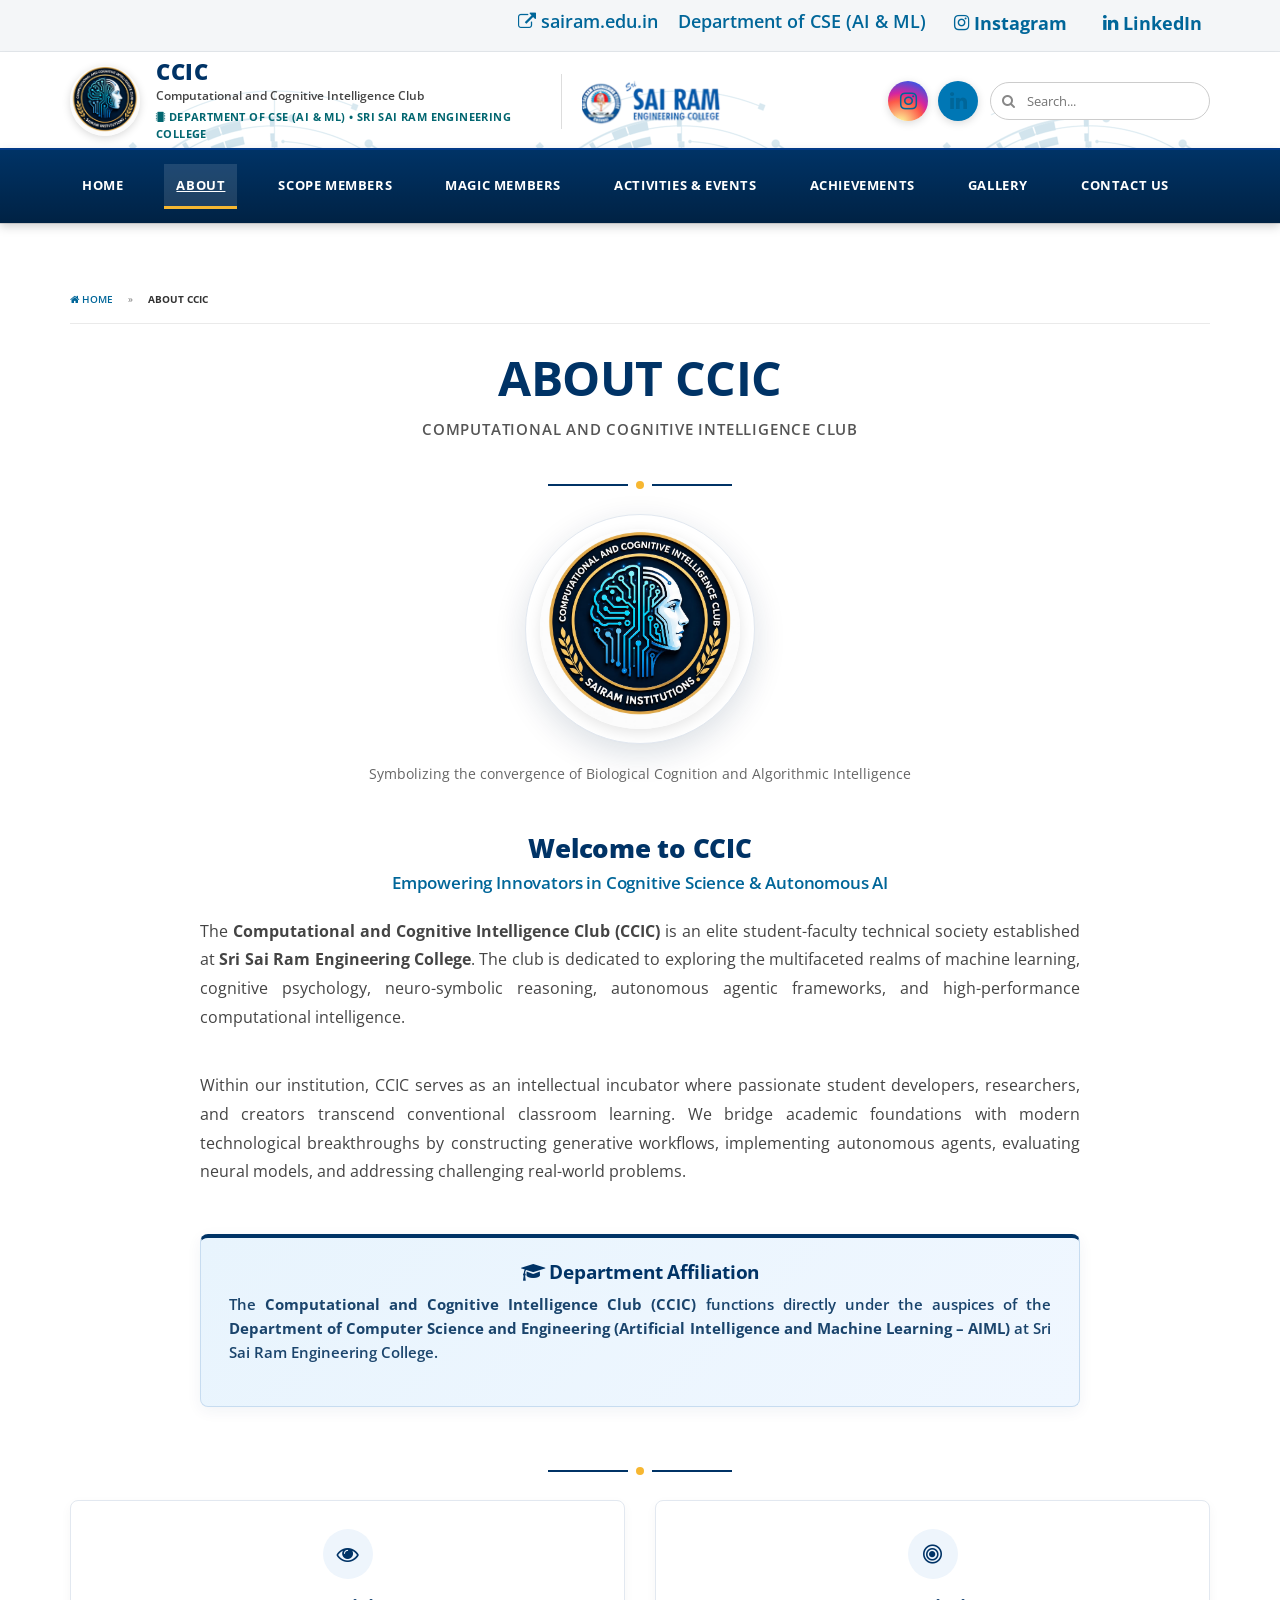
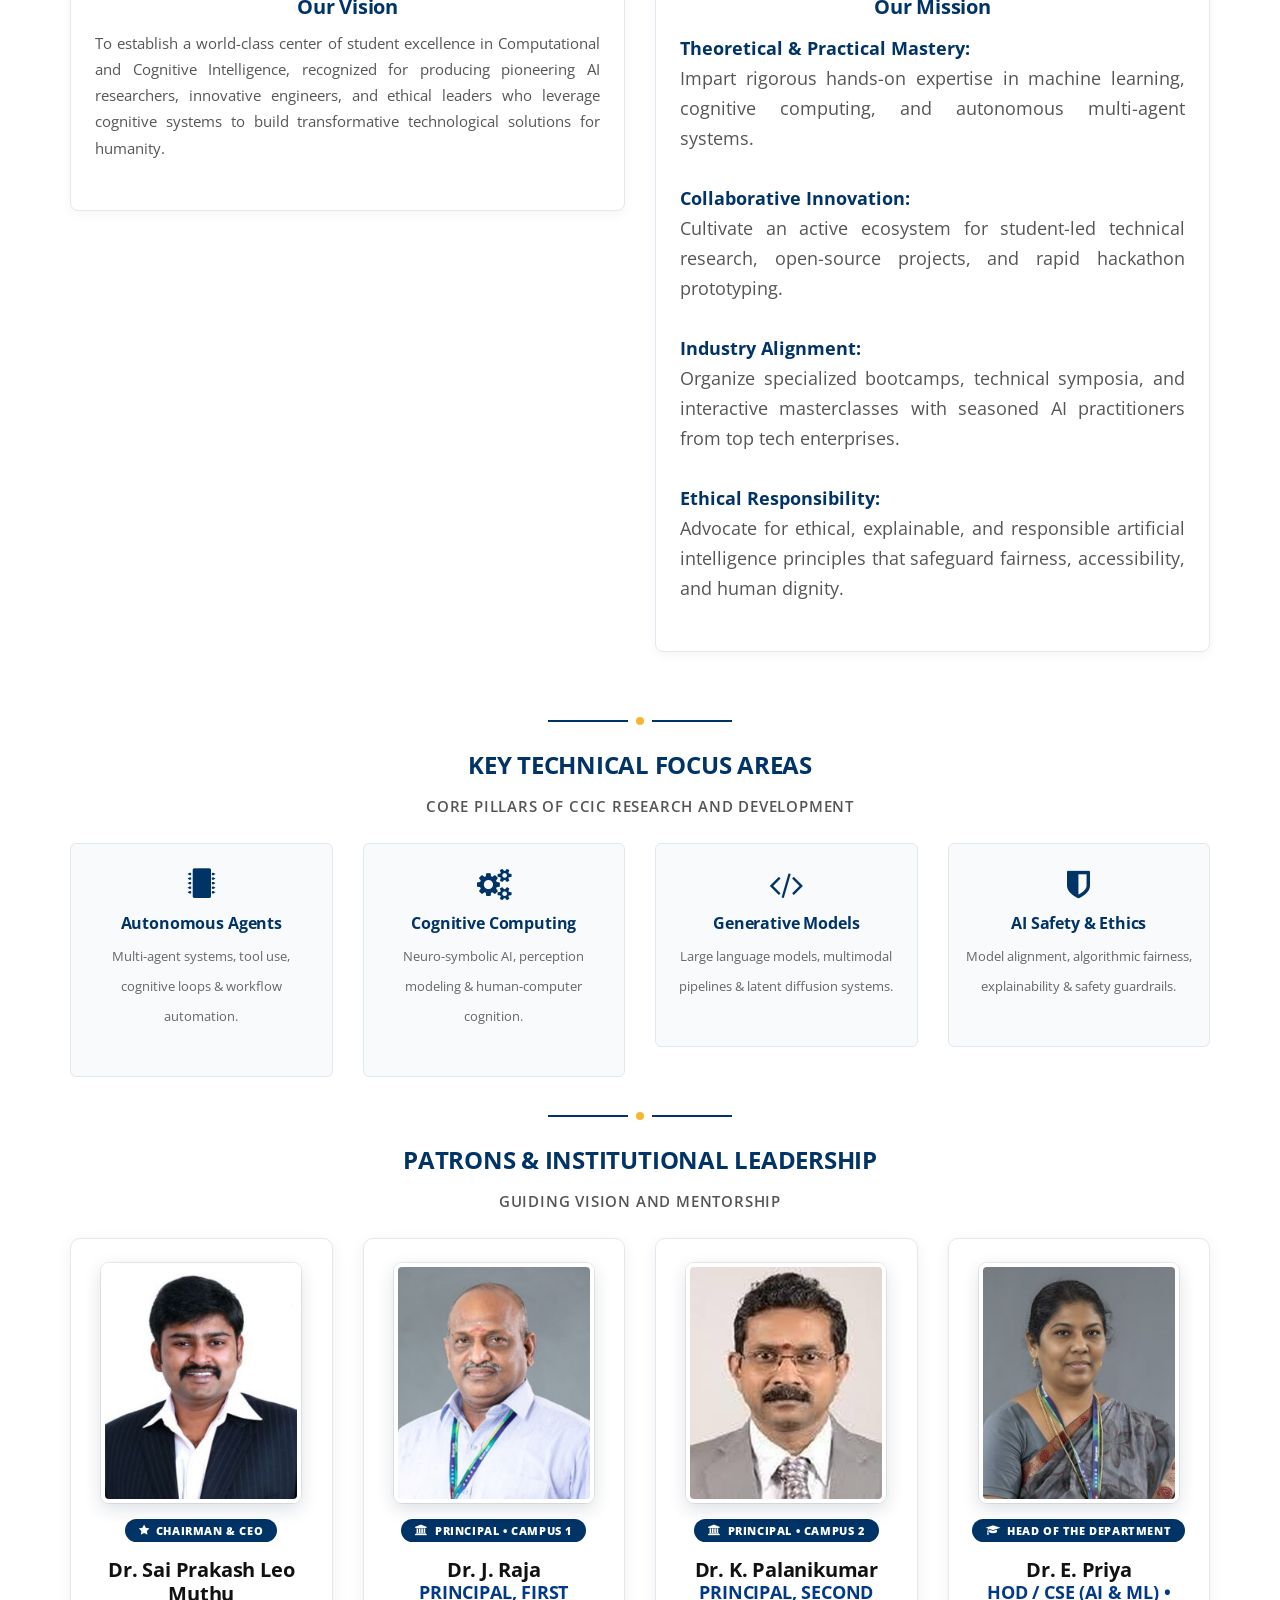
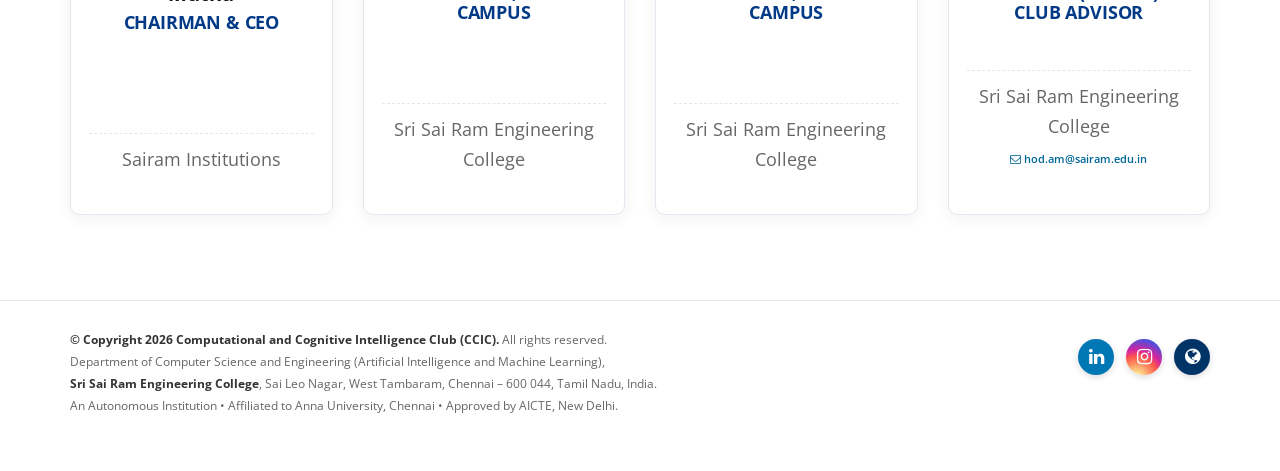
==== commit a7312340: "Completely remove invisible legacy footer navigation row above copyright section across all pages" ====
--- a/about.html
+++ b/about.html
@@ -32,7 +32,7 @@
                 <div class="col-xs-12">
                     <ul id="meta">
                         <li><a href="https://sairam.edu.in/" target="_blank"><i class="fa fa-external-link"></i> sairam.edu.in</a></li>
-                        <li><a href="https://sairam.edu.in/department-of-artificial-intelligence-and-data-science/" target="_blank">Department of CSE (AI &amp; ML)</a></li>
+                        <li><a href="https://aiml.sairam.edu.in/" target="_blank">Department of CSE (AI &amp; ML)</a></li>
                         <li><a href="https://www.instagram.com/ccic_sairam?stkn=MXB2OGdiOTJsNTY3Yw==" target="_blank" class="meta-social insta" title="Follow CCIC on Instagram"><i class="fa fa-instagram"></i> Instagram</a></li>
                         <li><a href="https://www.linkedin.com/in/ccic-club-837993428?utm_source=share_via&utm_content=profile&utm_medium=member_android" target="_blank" class="meta-social linkedin" title="Connect with CCIC on LinkedIn"><i class="fa fa-linkedin"></i> LinkedIn</a></li>
                     </ul>
@@ -376,22 +376,6 @@
     <footer id="colophon" class="site-footer" role="contentinfo">
         <div class="container">
             <div class="row">
-                <div class="col-xs-12">
-                    <ul id="menu-footer-navigation">
-                        <li><a href="index.html">Home</a></li>
-                        <li><a href="about.html">About CCIC</a></li>
-                        <li><a href="scope-members.html">Scope Members</a></li>
-                        <li><a href="magic-members.html">Magic Members</a></li>
-                        <li><a href="events.html">Activities &amp; Events</a></li>
-                        <li><a href="achievements.html">Achievements</a></li>
-                        <li><a href="gallery.html">Gallery</a></li>
-                        <li><a href="contact.html">Contact Us</a></li>
-                        <li><a href="https://sairam.edu.in/" target="_blank">Sri Sairam Engineering College</a></li>
-                    </ul>
-                </div>
-            </div>
-
-            <div class="row" style="margin-top: 15px;">
                 <div class="col-lg-8 col-md-7 col-sm-12 col-xs-12">
                     <div class="footer-copyright-text">
                         <p><strong>&copy; Copyright 2026 Computational and Cognitive Intelligence Club (CCIC).</strong> All rights reserved.<br>
--- a/css/ccic-custom.css
+++ b/css/ccic-custom.css
@@ -847,10 +847,15 @@
   padding-top: 14px;
 }
 
-.btn-ccic {
+.btn-ccic,
+#page a.btn-ccic,
+#page .btn-ccic,
+a.btn-ccic,
+.hero-overlay-card .btn-ccic,
+#page .hero-overlay-card a.btn-ccic {
   display: inline-block;
   padding: 8px 18px;
-  background-color: var(--sairam-accent);
+  background-color: var(--sairam-accent) !important;
   color: #ffffff !important;
   font-size: 13px;
   font-weight: 700;
@@ -860,11 +865,19 @@
   border: none;
   cursor: pointer;
   transition: all 0.25s ease;
-}
-
-.btn-ccic:hover {
-  background-color: var(--sairam-dark-blue);
+  text-decoration: none !important;
+}
+
+.btn-ccic:hover,
+#page a.btn-ccic:hover,
+#page .btn-ccic:hover,
+a.btn-ccic:hover,
+.hero-overlay-card .btn-ccic:hover,
+#page .hero-overlay-card a.btn-ccic:hover {
+  background-color: var(--sairam-dark-blue) !important;
+  color: #ffffff !important;
   box-shadow: 0 4px 10px rgba(3, 58, 135, 0.3);
+  text-decoration: none !important;
 }
 
 .btn-ccic-outline {
@@ -1046,31 +1059,15 @@
   background-repeat: no-repeat;
   background-position: 100% center;
   border-top: 1px solid #e5e7eb;
-  padding: 40px 0 25px 0;
+  padding: 28px 0 24px 0;
   margin-top: 60px;
   color: #555555;
 }
 
-#menu-footer-navigation {
-  list-style: none;
-  padding: 0;
-  margin: 0 0 20px 0;
-  display: flex;
-  flex-wrap: wrap;
-  gap: 15px 25px;
-  border-bottom: 1px solid #eaeaea;
-  padding-bottom: 15px;
-}
-
-#menu-footer-navigation li a {
-  color: #444444;
-  font-size: 13px;
-  font-weight: 600;
-}
-
-#menu-footer-navigation li a:hover {
-  color: var(--sairam-blue);
-  text-decoration: underline;
+#menu-footer-navigation,
+footer#colophon #menu-footer-navigation,
+ul#menu-footer-navigation {
+  display: none !important;
 }
 
 .footer-copyright-text {
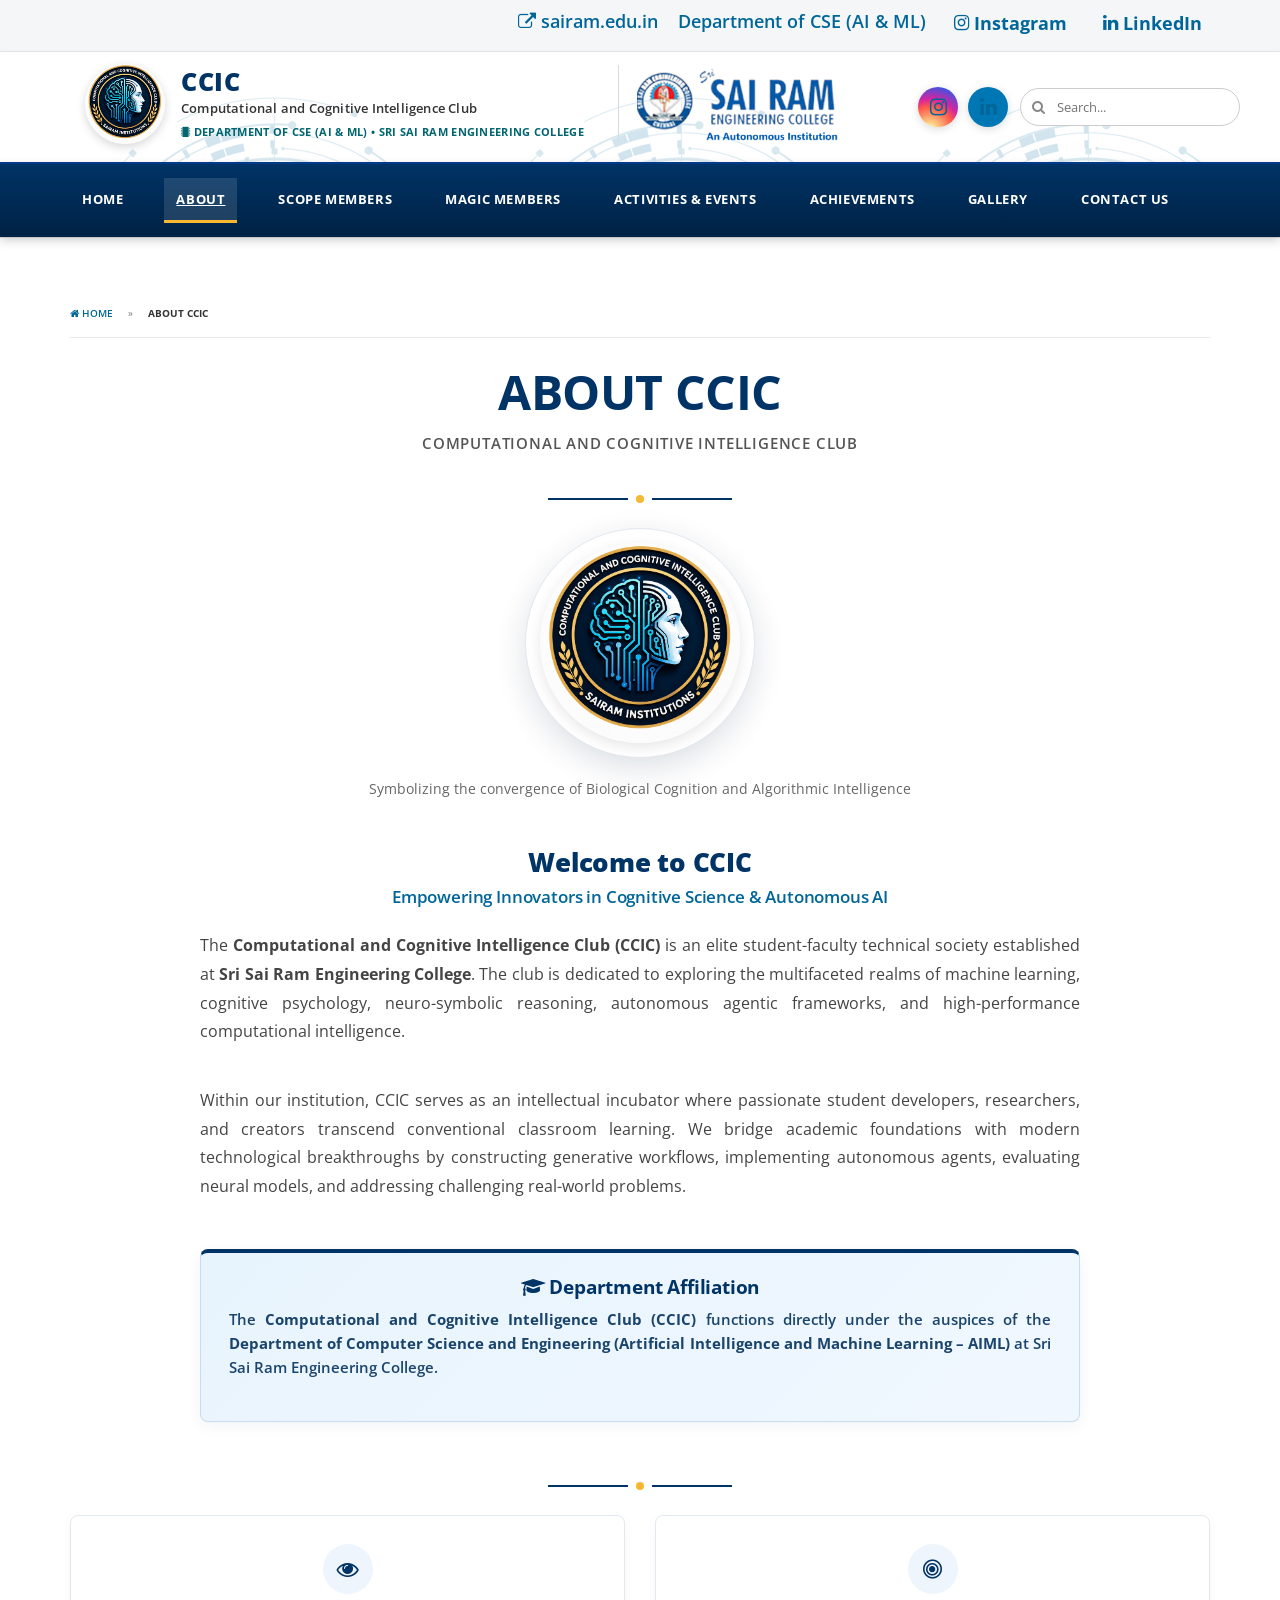
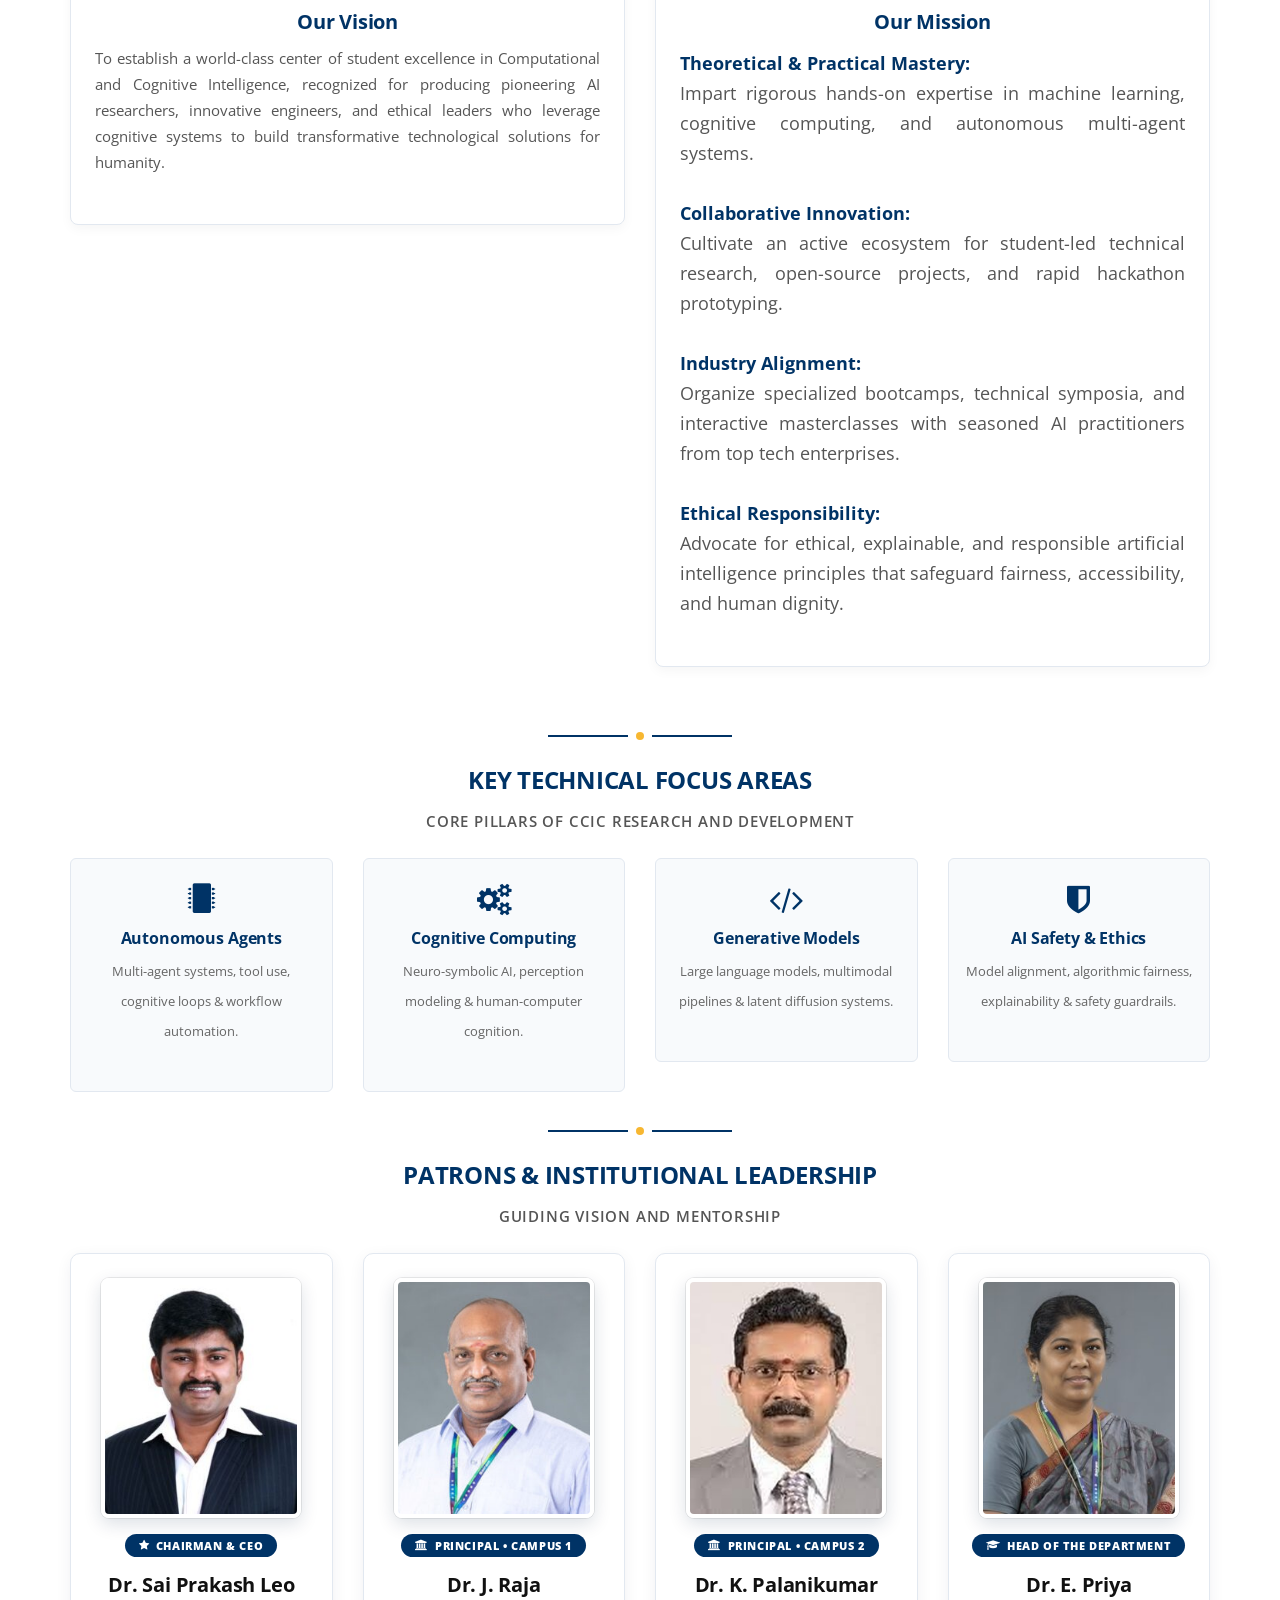
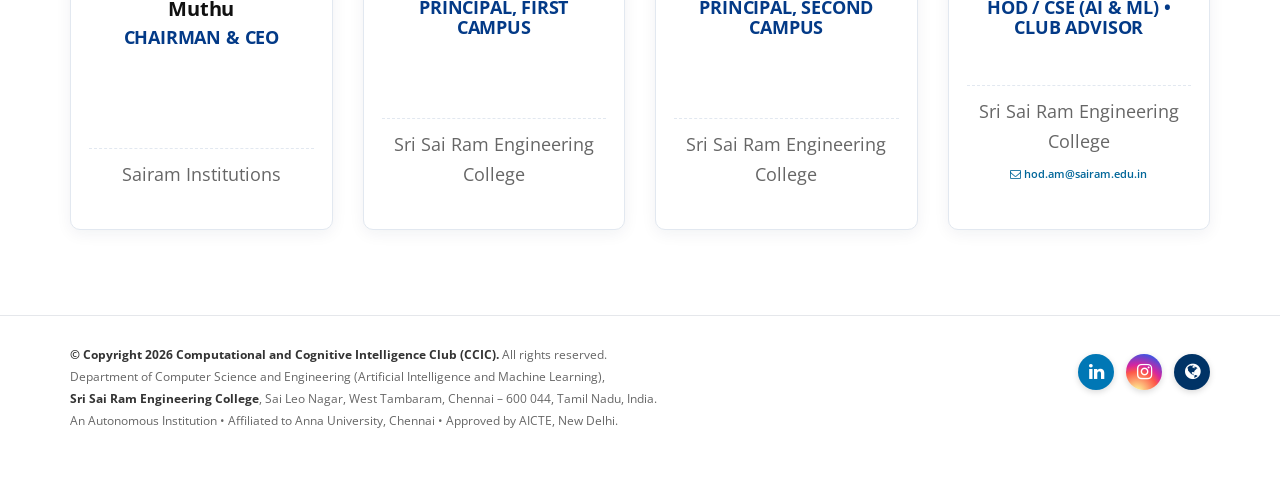
==== commit 3ca7fdfe: "Enlarge college and CCIC logos in header for enhanced visibility" ====
--- a/about.html
+++ b/about.html
@@ -45,7 +45,7 @@
     <header id="header" class="site-header" role="banner">
         <div class="container">
             <div class="row" id="logo-search">
-                <div class="col-lg-7 col-md-7 col-sm-7 col-xs-8">
+                <div class="col-lg-8 col-md-8 col-sm-8 col-xs-8">
                     <a href="index.html" class="brand-wrapper" title="CCIC Club - Sri Sai Ram Engineering College">
                         <img src="images/ccic-logo.png" alt="CCIC Logo" class="brand-ccic-logo">
                         <div class="brand-text-block">
@@ -57,7 +57,7 @@
                     </a>
                 </div>
                 
-                <div class="col-lg-5 col-md-5 col-sm-5 col-xs-4 text-right">
+                <div class="col-lg-4 col-md-4 col-sm-4 col-xs-4 text-right">
                     <div class="header-right-wrap">
                         <div class="header-social-bar">
                             <a href="https://www.instagram.com/ccic_sairam?stkn=MXB2OGdiOTJsNTY3Yw==" target="_blank" class="social-icon-btn insta" title="Follow CCIC on Instagram" aria-label="CCIC Instagram">
--- a/css/ccic-custom.css
+++ b/css/ccic-custom.css
@@ -75,26 +75,40 @@
   box-shadow: 0 2px 6px rgba(0, 0, 0, 0.04);
 }
 
+header#header #logo-search,
 #logo-search {
-  padding: 12px 0 10px 0;
+  height: auto !important;
+  min-height: 106px;
+  padding: 12px 0;
   display: flex;
   align-items: center;
   justify-content: space-between;
+  gap: 15px;
+}
+
+#logo-search > div:first-child {
+  flex: 0 1 auto;
+}
+
+#logo-search > div:last-child {
+  flex: 0 0 auto;
 }
 
 .brand-wrapper {
-  display: flex;
+  display: inline-flex;
   align-items: center;
   gap: 16px;
   text-decoration: none;
+  flex-wrap: nowrap;
 }
 
 .brand-ccic-logo {
-  height: 70px;
-  width: 70px;
+  height: 80px;
+  width: 80px;
+  min-width: 80px;
   object-fit: contain;
   border-radius: 50%;
-  box-shadow: 0 2px 8px rgba(0,0,0,0.15);
+  box-shadow: 0 3px 10px rgba(0,0,0,0.16);
   background: #fff;
   transition: transform 0.3s ease;
 }
@@ -107,10 +121,11 @@
   display: flex;
   flex-direction: column;
   justify-content: center;
+  white-space: nowrap;
 }
 
 .brand-title {
-  font-size: 22px;
+  font-size: 25px;
   font-weight: 800;
   color: var(--sairam-blue);
   line-height: 1.1;
@@ -119,10 +134,11 @@
 }
 
 .brand-subtitle {
-  font-size: 12px;
-  color: #444;
+  font-size: 13px;
+  color: #333;
   font-weight: 600;
   margin-top: 3px;
+  letter-spacing: 0.2px;
 }
 
 .brand-dept-tag {
@@ -130,16 +146,22 @@
   color: #026670;
   font-weight: 700;
   text-transform: uppercase;
-  letter-spacing: 0.4px;
-  margin-top: 2px;
+  letter-spacing: 0.3px;
+  margin-top: 4px;
 }
 
 .brand-sairam-logo {
-  height: 55px;
+  height: 78px;
+  max-width: 220px;
   object-fit: contain;
-  margin-left: 20px;
-  border-left: 1px solid #ddd;
-  padding-left: 20px;
+  margin-left: 18px;
+  border-left: 1.5px solid #d5dbe1;
+  padding-left: 18px;
+  transition: transform 0.3s ease;
+}
+
+.brand-sairam-logo:hover {
+  transform: scale(1.03);
 }
 
 .header-search-form {
@@ -1202,6 +1224,9 @@
     padding: 12px 10px;
     font-size: 12px;
   }
+  .brand-text-block {
+    white-space: normal;
+  }
   .brand-sairam-logo {
     display: none;
   }
@@ -1522,6 +1547,23 @@
   box-shadow: 0 3px 10px rgba(0, 51, 102, 0.25);
 }
 
+.gallery-filter-btn .badge {
+  background: #e2e8f0;
+  color: #003366;
+  font-size: 11px;
+  font-weight: 700;
+  margin-left: 6px;
+  padding: 3px 8px;
+  border-radius: 12px;
+  vertical-align: middle;
+  transition: all 0.25s ease;
+}
+
+.gallery-filter-btn.active .badge {
+  background: #f7b731;
+  color: #002244;
+}
+
 .gallery-grid {
   display: flex;
   flex-wrap: wrap;
